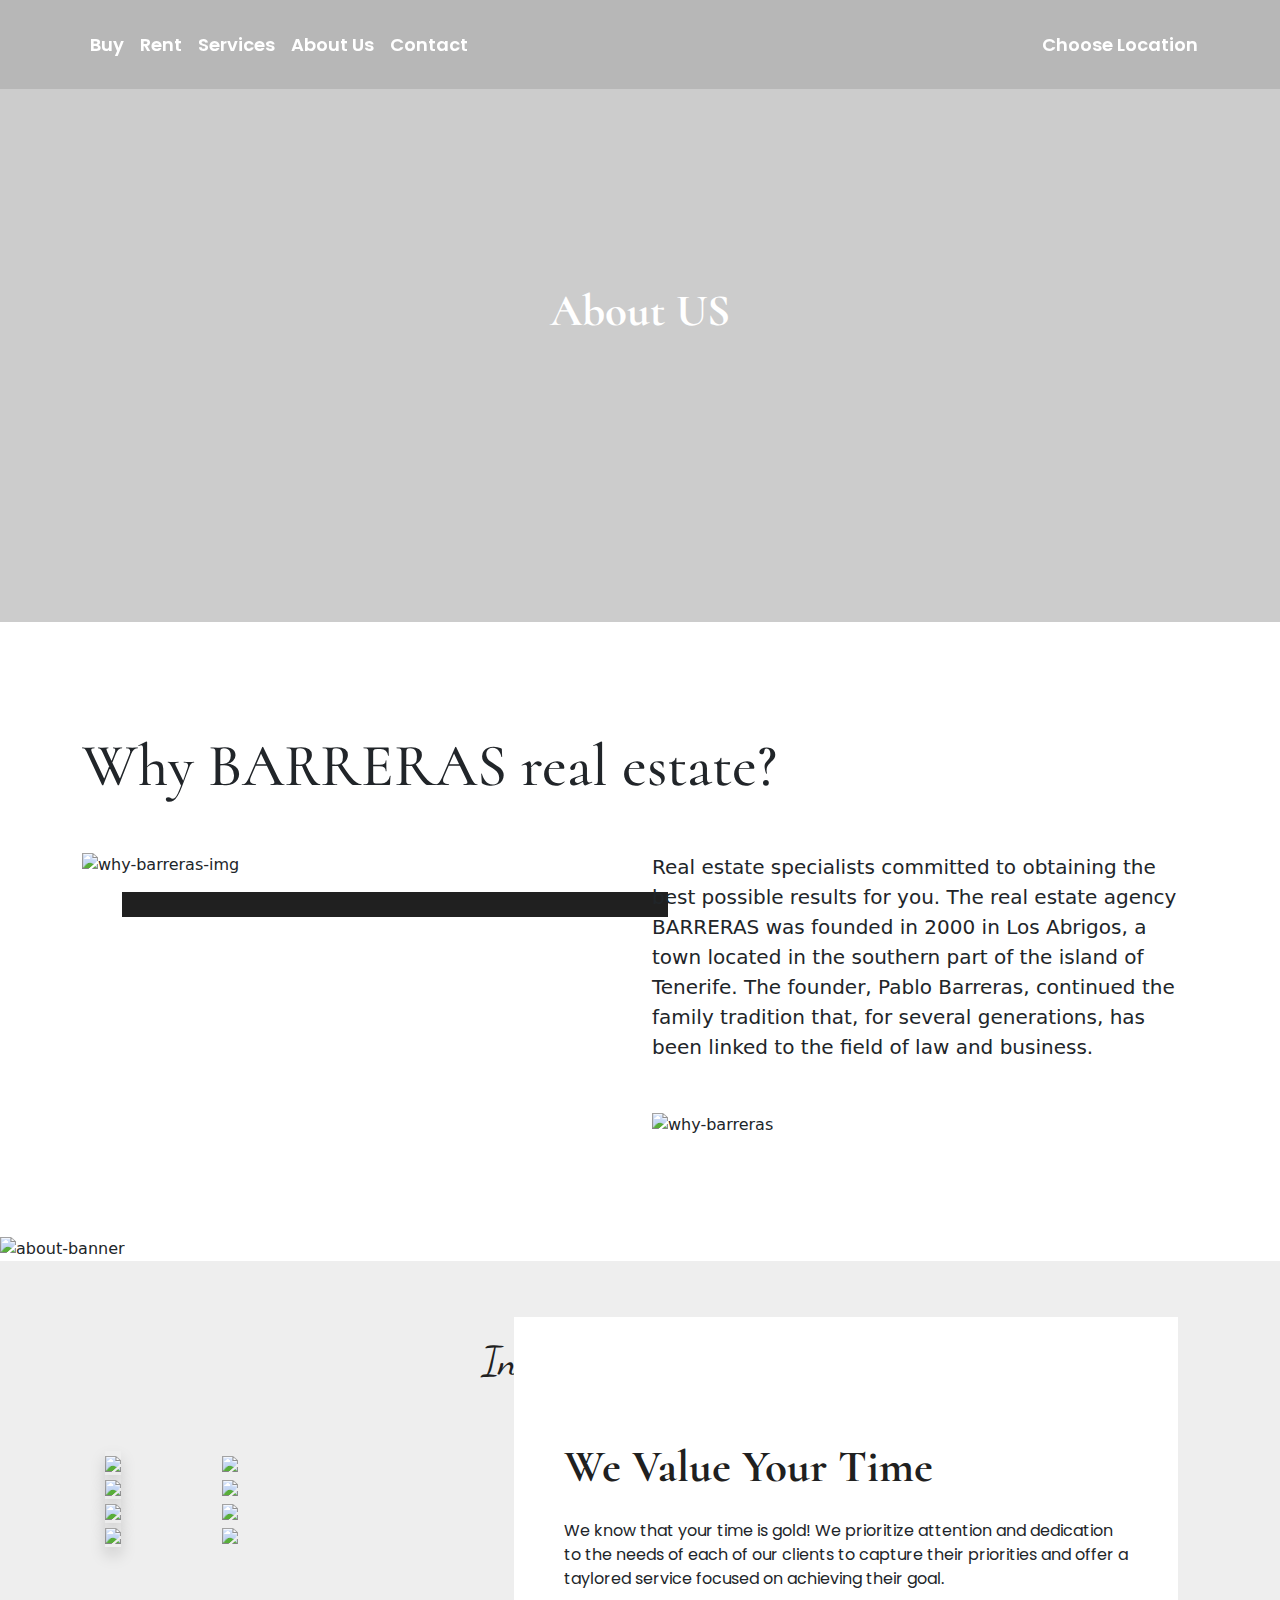
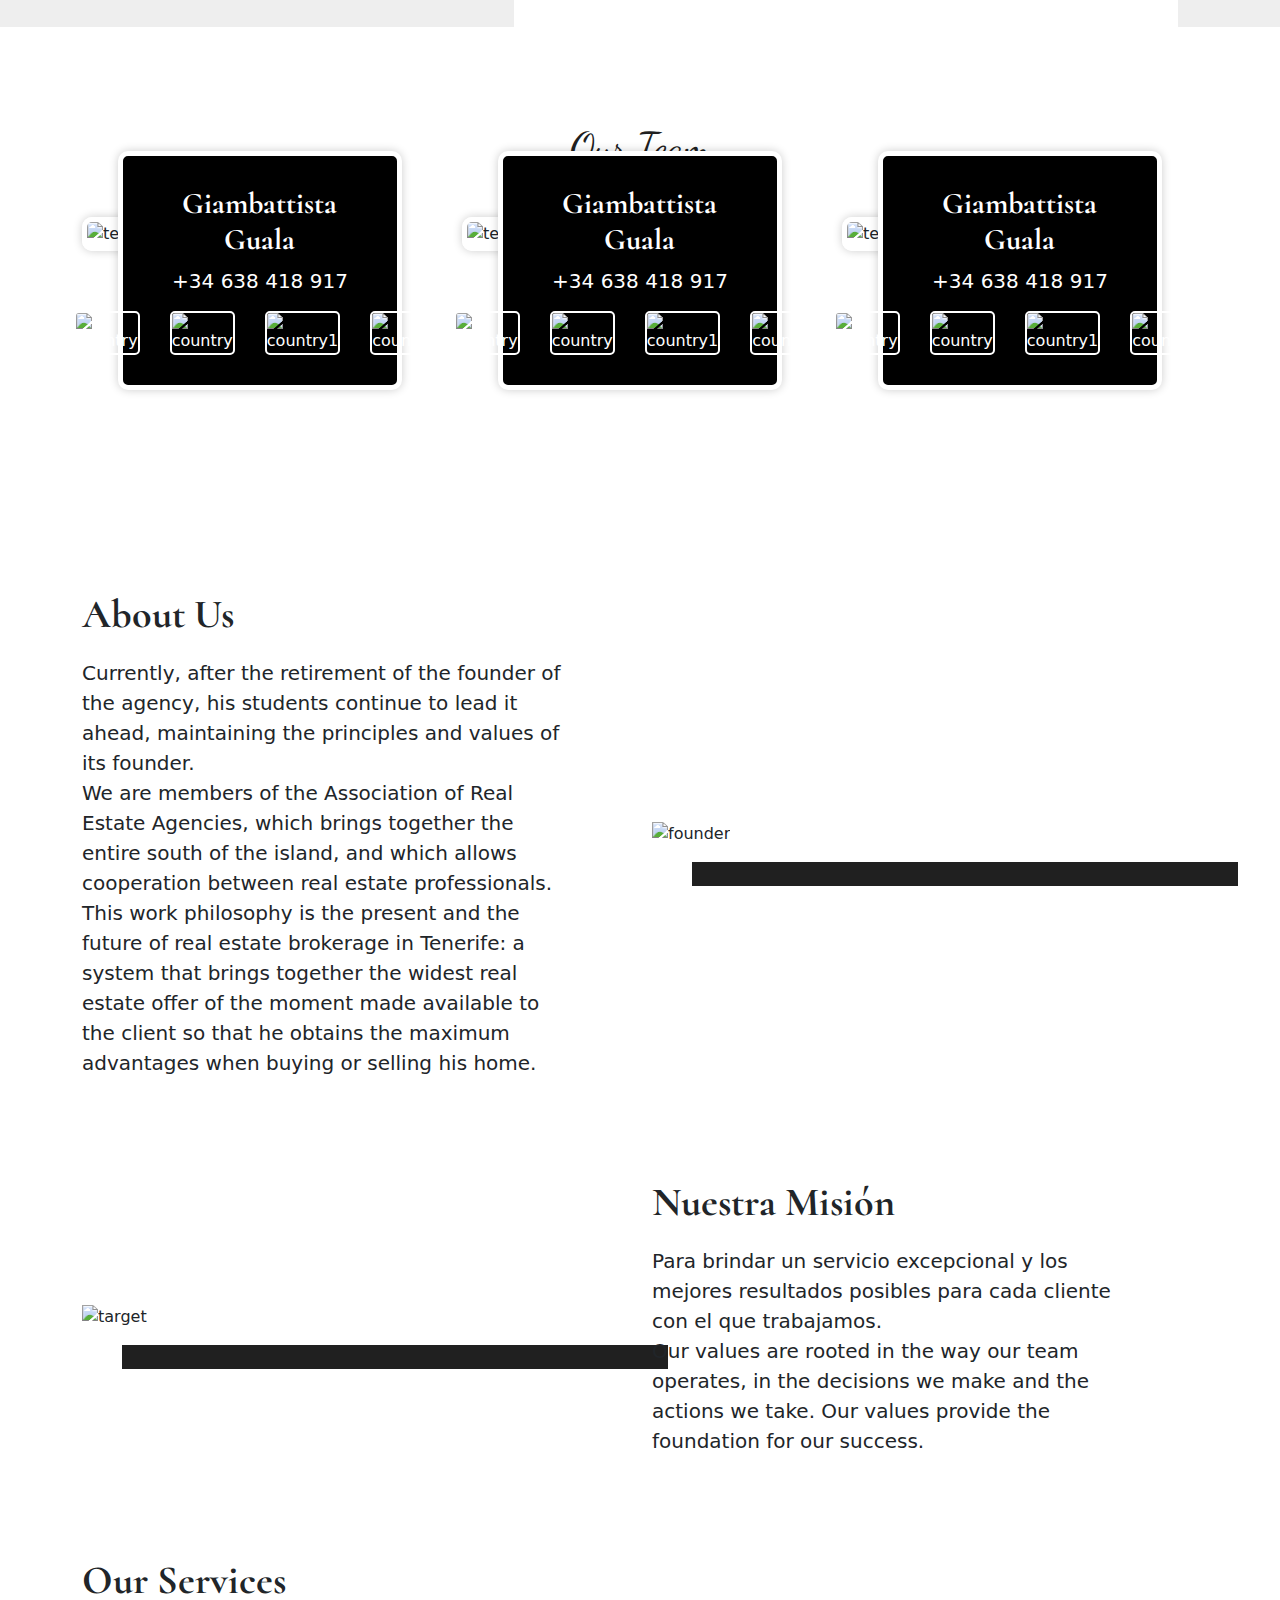
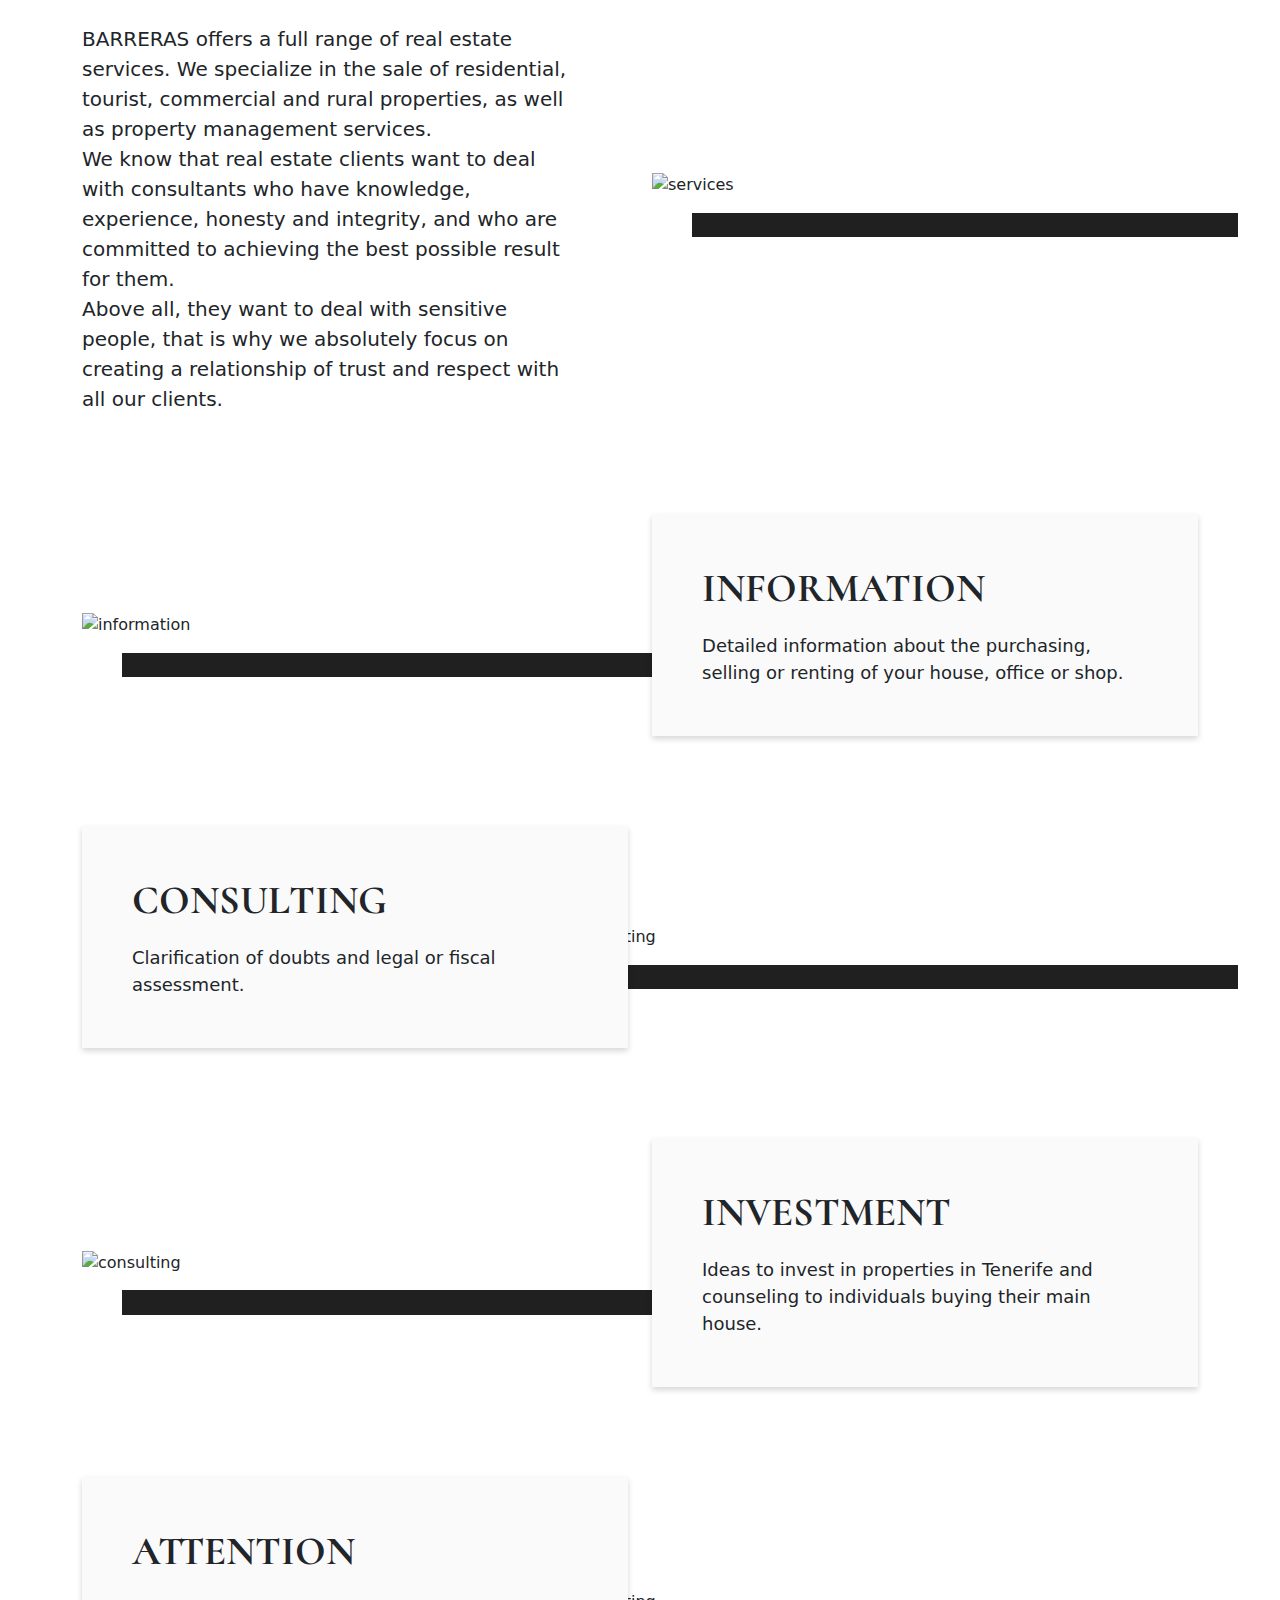
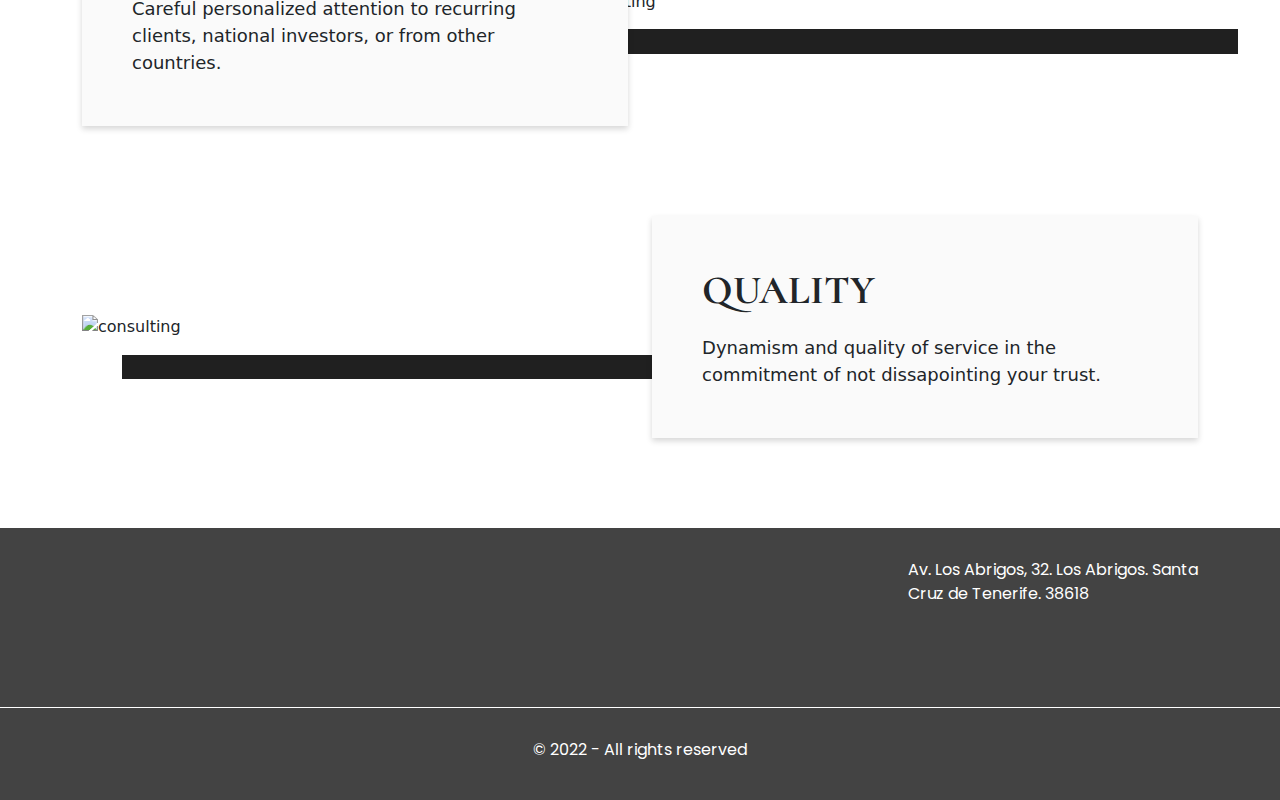
==== about.html @ dc0cb79a "update" ====
<!doctype html>
<html lang="en">

<head>
    <title>Title</title>
    <!-- Required meta tags -->
    <meta charset="utf-8">
    <meta name="viewport" content="width=device-width, initial-scale=1, shrink-to-fit=no">
    <!-- Css File Link -->
    <link rel="stylesheet" href="assets/css/bootstrap.min.css">
    <link rel="stylesheet" href="assets/css/slick.css">
    <link rel="stylesheet" href="assets/css/select2.min.css">
    <link rel="stylesheet" href="assets/css/style.css">
    <link rel="stylesheet" href="https://cdnjs.cloudflare.com/ajax/libs/font-awesome/6.1.1/css/all.min.css" integrity="sha512-KfkfwYDsLkIlwQp6LFnl8zNdLGxu9YAA1QvwINks4PhcElQSvqcyVLLD9aMhXd13uQjoXtEKNosOWaZqXgel0g==" crossorigin="anonymous" referrerpolicy="no-referrer">
    <link rel="stylesheet" href="https://cdn.jsdelivr.net/npm/bootstrap-icons@1.8.3/font/bootstrap-icons.css">
</head>

<body>

    <!-- Header Start -->
    <header class="header">
        <div class="container">
            <nav class="navbar navbar-expand-xl">
                <div class=" header-content">
                    <div class="collapse navbar-collapse" id="navbarNav">
                        <ul class="navbar-nav">
                            <li class="nav-item">
                                <a class="nav-link active" aria-current="page" href="#">Buy</a>
                            </li>
                            <li class="nav-item">
                                <a class="nav-link" href="#">Rent</a>
                            </li>
                            <li class="nav-item">
                                <a class="nav-link" href="#">Services</a>
                            </li>
                            <li class="nav-item">
                                <a class="nav-link" href="#">About Us</a>
                            </li>
                            <li class="nav-item">
                                <a class="nav-link" href="#">Contact</a>
                            </li>
                        </ul>
                    </div>
                    <a class="navbar-brand header-logo pt-0 pb-0" href="#">
                        <img src="assets/images/logo.png" alt="" class="img-fluid">
                    </a>
                    <button class="navbar-toggler" type="button" data-bs-toggle="collapse" data-bs-target="#navbarNav" aria-controls="navbarNav" aria-expanded="false" aria-label="Toggle navigation">
                        <span class="navbar-toggler-icons"></span>
                        <span class="navbar-toggler-icons"></span>
                        <span class="navbar-toggler-icons"></span>
                    </button>
                    <div class="choose-location-content ms-auto">
                        <a href="#" class="choose-location-link">
                            <span><i class="fa-solid fa-location-dot"></i></span>
                            <span>Choose Location</span>
                        </a>
                    </div>
                </div>
            </nav>
        </div>
    </header>
    <!-- Header End -->


    <!-- Florence Landing Section -->
    <section class="properties-section f-landing-section about-landing-section">
        <div class="container">
            <h1 class="properties-title section-title text-center text-white">About US</h1>
        </div>
    </section>
    <!-- Florence Landing End -->

    <!-- Why BARRERAS Start -->
    <section class="why-barreras-section">
        <div class="container">
            <h2 class="why-barreras-title">Why BARRERAS real estate?</h2>
            <div class="row">
                <div class="col col-12 col-md-12 col-lg-6">
                    <div class="why-barreras-img">
                        <img src="assets/images/why-barreras-img.png" alt="why-barreras-img" class="img-fluid">
                    </div>
                </div>
                <div class="col col-12 col-md-12 col-lg-6">
                    <div class="why-barreras-content">
                        <p class="why-barreras-content-discription">Real estate specialists committed to obtaining the best possible results for you. The real estate agency BARRERAS was founded in 2000 in Los Abrigos, a town located in the southern part of the island of Tenerife. The founder, Pablo
                            Barreras, continued the family tradition that, for several generations, has been linked to the field of law and business.</p>
                        <div class="">
                            <img src="assets/images/why-barreras.png" alt="why-barreras" class="img-fluid">
                        </div>
                    </div>
                </div>
            </div>
        </div>
    </section>
    <!-- Why BARRERAS End -->

    <!-- Rent Property Slider Start -->
    <section class="about-banner">
        <img src="assets/images/about-banner.png" alt="about-banner" class="img-fluid w-100">
    </section>
    <!-- Rent Property Slider End -->

    <!-- Rent Property Slider Start -->
    <section class=" rent-slider-section mt-0">
        <div class=" container ">
            <div class=" rent-slider-content ">
                <h2 class="rent-slider-title text-center section-main-title ">Inmobiliaria Barreras
                </h2>
                <div class="rent-slider-list">
                    <div class="rent-slider-item ">
                        <div class=" rent-slider-img ">
                            <img src="assets/images/value-time-2.png" alt=" ">
                            <div class="rent-slider-img-two shadow">
                                <img src="assets/images/value-time.png " alt=" ">
                            </div>
                            <div class="rent-slider-details bg-white ">
                                <h2 class="rent-slider-details-title section-title">We Value Your Time</h2>
                                <p class="rent-slider-details-discription section-discription">We know that your time is gold! We prioritize attention and dedication to the needs of each of our clients to capture their priorities and offer a taylored service focused on achieving their goal.</p>
                            </div>
                        </div>
                    </div>
                    <div class="rent-slider-item ">
                        <div class=" rent-slider-img ">
                            <img src="assets/images/value-time-2.png" alt=" ">
                            <div class="rent-slider-img-two shadow">
                                <img src="assets/images/value-time.png " alt=" ">
                            </div>
                            <div class="rent-slider-details bg-white ">
                                <h2 class="rent-slider-details-title section-title">We Value Your Time</h2>
                                <p class="rent-slider-details-discription section-discription">We know that your time is gold! We prioritize attention and dedication to the needs of each of our clients to capture their priorities and offer a taylored service focused on achieving their goal.</p>
                            </div>
                        </div>
                    </div>
                    <div class="rent-slider-item ">
                        <div class=" rent-slider-img ">
                            <img src="assets/images/value-time-2.png" alt=" ">
                            <div class="rent-slider-img-two shadow">
                                <img src="assets/images/value-time.png " alt=" ">
                            </div>
                            <div class="rent-slider-details bg-white ">
                                <h2 class="rent-slider-details-title section-title">We Value Your Time</h2>
                                <p class="rent-slider-details-discription section-discription">We know that your time is gold! We prioritize attention and dedication to the needs of each of our clients to capture their priorities and offer a taylored service focused on achieving their goal.</p>
                            </div>
                        </div>
                    </div>
                    <div class="rent-slider-item ">
                        <div class=" rent-slider-img ">
                            <img src="assets/images/value-time-2.png" alt=" ">
                            <div class="rent-slider-img-two shadow">
                                <img src="assets/images/value-time.png " alt=" ">
                            </div>
                            <div class="rent-slider-details bg-white ">
                                <h2 class="rent-slider-details-title section-title">We Value Your Time</h2>
                                <p class="rent-slider-details-discription section-discription">We know that your time is gold! We prioritize attention and dedication to the needs of each of our clients to capture their priorities and offer a taylored service focused on achieving their goal.</p>
                            </div>
                        </div>
                    </div>

                </div>
            </div>
        </div>
    </section>
    <!-- Rent Property Slider End -->

    <!-- Our Team Section Start -->
    <section class="our-team-section">
        <div class="container">
            <h2 class="section-main-title text-center">Our Team</h2>
            <div class="row">
                <div class="col col-12 col-md-4 col-lg-4">
                    <div class="our-team-card">
                        <div class="our-team-card-img">
                            <img src="assets/images/team1.png" alt="team1" class="img-fluid">
                        </div>
                        <div class="our-team-card-body">
                            <h3 class="our-team-member-name">Giambattista Guala</h3>
                            <a href="tel:+34638418917" class="our-team-member-number">+34 638 418 917</a>
                            <ul class="country-list">
                                <li class="country-item">
                                    <img src="assets/images/country1.png" alt="country" class="img-fluid">
                                </li>
                                <li class="country-item">
                                    <img src="assets/images/country2.png" alt="country" class="img-fluid">
                                </li>
                                <li class="country-item">
                                    <img src="assets/images/country3.png" alt="country1" class="img-fluid">
                                </li>
                                <li class="country-item">
                                    <img src="assets/images/country4.png" alt="country1" class="img-fluid">
                                </li>
                            </ul>
                        </div>
                    </div>
                </div>
                <div class="col col-12 col-md-4 col-lg-4">
                    <div class="our-team-card">
                        <div class="our-team-card-img">
                            <img src="assets/images/team2.png" alt="team2" class="img-fluid">
                        </div>
                        <div class="our-team-card-body">
                            <h3 class="our-team-member-name">Giambattista Guala</h3>
                            <a href="tel:+34638418917" class="our-team-member-number">+34 638 418 917</a>
                            <ul class="country-list">
                                <li class="country-item">
                                    <img src="assets/images/country1.png" alt="country" class="img-fluid">
                                </li>
                                <li class="country-item">
                                    <img src="assets/images/country2.png" alt="country" class="img-fluid">
                                </li>
                                <li class="country-item">
                                    <img src="assets/images/country3.png" alt="country1" class="img-fluid">
                                </li>
                                <li class="country-item">
                                    <img src="assets/images/country4.png" alt="country1" class="img-fluid">
                                </li>
                            </ul>
                        </div>
                    </div>
                </div>
                <div class="col col-12 col-md-4 col-lg-4">
                    <div class="our-team-card">
                        <div class="our-team-card-img">
                            <img src="assets/images/team3.png" alt="team3" class="img-fluid">
                        </div>
                        <div class="our-team-card-body">
                            <h3 class="our-team-member-name">Giambattista Guala</h3>
                            <a href="tel:+34638418917" class="our-team-member-number">+34 638 418 917</a>
                            <ul class="country-list">
                                <li class="country-item">
                                    <img src="assets/images/country1.png" alt="country" class="img-fluid">
                                </li>
                                <li class="country-item">
                                    <img src="assets/images/country2.png" alt="country" class="img-fluid">
                                </li>
                                <li class="country-item">
                                    <img src="assets/images/country3.png" alt="country1" class="img-fluid">
                                </li>
                                <li class="country-item">
                                    <img src="assets/images/country4.png" alt="country1" class="img-fluid">
                                </li>
                            </ul>
                        </div>
                    </div>
                </div>
            </div>
        </div>
    </section>
    <!-- Our Team Section End -->

    <!-- Our Team Section End -->
    <section class="why-barreras-section about-us-section">
        <div class="container">
            <div class="about-us-section-item">
                <div class="row">
                    <div class="col col-12 col-md-12 col-lg-6">
                        <div class="why-barreras-content">
                            <h3 class="why-barreras-about-us-title">About Us</h3>
                            <p class="why-barreras-content-discription">Currently, after the retirement of the founder of the agency, his students continue to lead it ahead, maintaining the principles and values ​​of its founder.<br/> We are members of the Association of Real Estate Agencies, which
                                brings together the entire south of the island, and which allows cooperation between real estate professionals. This work philosophy is the present and the future of real estate brokerage in Tenerife: a system that brings
                                together the widest real estate offer of the moment made available to the client so that he obtains the maximum advantages when buying or selling his home.</p>
                        </div>
                    </div>
                    <div class="col col-12 col-md-12 col-lg-6">
                        <div class="why-barreras-img">
                            <img src="assets/images/founder.png" alt="founder" class="img-fluid">
                        </div>
                    </div>
                </div>
            </div>
            <div class="about-us-section-item">
                <div class="row">
                    <div class="col col-12 col-md-12 col-lg-6">
                        <div class="why-barreras-img">
                            <img src="assets/images/target.png" alt="target" class="img-fluid">
                        </div>
                    </div>
                    <div class="col col-12 col-md-12 col-lg-6">
                        <div class="why-barreras-content">
                            <h3 class="why-barreras-about-us-title">Nuestra Misión</h3>
                            <p class="why-barreras-content-discription">Para brindar un servicio excepcional y los mejores resultados posibles para cada cliente con el que trabajamos.<br/> Our values ​​are rooted in the way our team operates, in the decisions we make and the actions we take. Our
                                values ​​provide the foundation for our success.</p>
                        </div>
                    </div>
                </div>
            </div>
            <div class="about-us-section-item">
                <div class="row">
                    <div class="col col-12 col-md-12 col-lg-6">
                        <div class="why-barreras-content">
                            <h3 class="why-barreras-about-us-title">Our Services</h3>
                            <p class="why-barreras-content-discription">BARRERAS offers a full range of real estate services. We specialize in the sale of residential, tourist, commercial and rural properties, as well as property management services.<br/> We know that real estate clients want to
                                deal with consultants who have knowledge, experience, honesty and integrity, and who are committed to achieving the best possible result for them.<br/> Above all, they want to deal with sensitive people, that is why we
                                absolutely focus on creating a relationship of trust and respect with all our clients.</p>
                        </div>
                    </div>
                    <div class="col col-12 col-md-12 col-lg-6">
                        <div class="why-barreras-img">
                            <img src="assets/images/services.png" alt="services" class="img-fluid">
                        </div>
                    </div>
                </div>
            </div>
        </div>
    </section>
    <!-- Our Team Section End -->

    <!-- Information Section Start -->
    <section class="information-section">
        <div class="container">
            <div class="information-item">
                <div class="row">
                    <div class="col col-12 col-md-7 col-lg-7 information-img-col">
                        <div class="information-img">
                            <div class="why-barreras-img">
                                <img src="assets/images/information.png" alt="information" class="img-fluid">
                            </div>
                        </div>
                    </div>
                    <div class="col col-12 col-md-6 col-lg-6 information-content-col">
                        <div class="information-content">
                            <h3 class="information-content-title">INFORMATION</h3>
                            <p class="information-content-description">Detailed information about the purchasing, selling or renting of your house, office or shop.</p>
                        </div>
                    </div>
                </div>
            </div>
            <div class="information-item">
                <div class="row">
                    <div class="col col-12 col-md-6 col-lg-6 information-content-col">
                        <div class="information-content">
                            <h3 class="information-content-title">CONSULTING</h3>
                            <p class="information-content-description">Clarification of doubts and legal or fiscal assessment.</p>
                        </div>
                    </div>
                    <div class="col col-12 col-md-7 col-lg-7 information-img-col">
                        <div class="information-img">
                            <div class="why-barreras-img">
                                <img src="assets/images/consulting.png" alt="consulting" class="img-fluid">
                            </div>
                        </div>
                    </div>
                </div>
            </div>
            <div class="information-item">
                <div class="row">
                    <div class="col col-12 col-md-7 col-lg-7 information-img-col">
                        <div class="information-img">
                            <div class="why-barreras-img">
                                <img src="assets/images/consulting.png" alt="consulting" class="img-fluid">
                            </div>
                        </div>
                    </div>
                    <div class="col col-12 col-md-6 col-lg-6 information-content-col">
                        <div class="information-content">
                            <h3 class="information-content-title">INVESTMENT</h3>
                            <p class="information-content-description">Ideas to invest in properties in Tenerife and counseling to individuals buying their main house.</p>
                        </div>
                    </div>
                </div>
            </div>
            <div class="information-item">
                <div class="row">
                    <div class="col col-12 col-md-6 col-lg-6 information-content-col">
                        <div class="information-content">
                            <h3 class="information-content-title">ATTENTION</h3>
                            <p class="information-content-description">Careful personalized attention to recurring clients, national investors, or from other countries.</p>
                        </div>
                    </div>
                    <div class="col col-12 col-md-7 col-lg-7 information-img-col">
                        <div class="information-img">
                            <div class="why-barreras-img">
                                <img src="assets/images/consulting.png" alt="consulting" class="img-fluid">
                            </div>
                        </div>
                    </div>
                </div>
            </div>
            <div class="information-item">
                <div class="row">
                    <div class="col col-12 col-md-7 col-lg-7 information-img-col">
                        <div class="information-img">
                            <div class="why-barreras-img">
                                <img src="assets/images/consulting.png" alt="consulting" class="img-fluid">
                            </div>
                        </div>
                    </div>
                    <div class="col col-12 col-md-6 col-lg-6 information-content-col">
                        <div class="information-content">
                            <h3 class="information-content-title">QUALITY</h3>
                            <p class="information-content-description">Dynamism and quality of service in the commitment of not dissapointing your trust.</p>
                        </div>
                    </div>
                </div>
            </div>
        </div>
    </section>
    <!-- Information Section End -->

    <!-- Footer Start -->
    <footer class="footer">
        <div class="container">
            <div class="footer-content">
                <div class="footer-logo">
                    <a href="#"> <img src="assets/images/logo.png" alt="" class="img-fluid"></a>
                </div>
                <div class="footer-contact">
                    <a href="#" class="text-decoration-none">
                        <h4 class="footer-location section-discription text-white">
                            <img src="assets/images/location.png" alt="" class="img-fluid"> Av. Los Abrigos, 32. Los Abrigos. Santa <br> Cruz de Tenerife. 38618</h4>
                    </a>
                    <div class="footer-social">
                        <a href="#" class="footer-social-insta text-decoration-none">
                            <i class="fa-brands fa-instagram"></i>
                        </a>
                        <a href="#" class="footer-social-facebook text-decoration-none">
                            <i class="fa-brands fa-facebook-square"></i>
                        </a>
                    </div>
                </div>
            </div>
        </div>
        <div class="footer-copyright">
            <h5 class="section-discription text-center text-white">© 2022 - All rights reserved</h5>
        </div>
    </footer>
    <!-- Footer end -->

    <!-- Js File Link -->
    <script src=" assets/js/jquery-3.6.0.min.js "></script>
    <script src=" assets/js/bootstrap.bundle.min.js "></script>
    <script src=" assets/js/slick.min.js "></script>
    <script src="assets/js/select2.min.js"></script>
    <script src=" assets/js/custom.js "></script>
</body>

</html>
---- assets/css/style.css ----
@import url('https://fonts.googleapis.com/css2?family=Cormorant:ital,wght@0,300;0,400;0,500;0,600;0,700;1,300;1,400;1,500;1,600;1,700&family=Dancing+Script:wght@400;500;600;700&family=Poppins:ital,wght@0,100;0,200;0,300;0,400;0,500;0,600;0,700;0,800;0,900;1,100;1,200;1,300;1,400;1,500;1,600;1,700;1,800;1,900&display=swap');
@font-face {
    font-family: 'Segoe UI';
    src: url('../webfonts/SegoeUI-Bold.woff2') format('woff2'), url('../webfonts/SegoeUI-Bold.woff') format('woff'), url('../webfonts/SegoeUI-Bold.ttf') format('truetype');
    font-weight: bold;
    font-style: normal;
    font-display: swap;
}

@font-face {
    font-family: 'Segoe UI';
    src: url('../webfonts/SegoeUI-BoldItalic.woff2') format('woff2'), url('../webfonts/SegoeUI-BoldItalic.woff') format('woff'), url('../webfonts/SegoeUI-BoldItalic.ttf') format('truetype');
    font-weight: bold;
    font-style: italic;
    font-display: swap;
}

@font-face {
    font-family: 'Segoe UI';
    src: url('../webfonts/SegoeUI-Italic.woff2') format('woff2'), url('../webfonts/SegoeUI-Italic.woff') format('woff'), url('../webfonts/SegoeUI-Italic.ttf') format('truetype');
    font-weight: normal;
    font-style: italic;
    font-display: swap;
}

@font-face {
    font-family: 'Segoe UI';
    src: url('../webfonts/SegoeUI.woff2') format('woff2'), url('../webfonts/SegoeUI.woff') format('woff'), url('../webfonts/SegoeUI.ttf') format('truetype');
    font-weight: normal;
    font-style: normal;
    font-display: swap;
}


/************ Common Class Start ******************/

.section-main-title {
    font-size: 40px;
    line-height: 40px;
    font-weight: 400;
    color: #202020;
    font-family: 'Dancing Script', cursive;
    margin-bottom: 40px;
}

.section-title {
    font-size: 40px;
    line-height: 40px;
    font-weight: bold;
    color: #202020;
    font-family: 'Cormorant', serif;
}

.section-discription {
    font-size: 18px;
    font-weight: 400;
    line-height: 30px;
    font-family: 'Poppins', sans-serif;
}

.btn {
    transition: 0.5s;
}

.btn:focus {
    box-shadow: none;
}

.btn:hover {
    opacity: 0.9;
    transition: 0.5s;
}

.menu-open {
    overflow: hidden;
}

.br-loader {
    position: fixed;
    top: 0;
    left: 0;
    width: 100%;
    height: 100vh;
    display: flex;
    align-items: center;
    justify-content: center;
    background-color: #000;
    z-index: 200;
}

.site-loaded .br-loader {
    display: none;
}


/************ Common Class End ******************/


/************** Header Start **************/

.header {
    background-color: rgba(0, 0, 0, 0.1);
    position: sticky;
    z-index: 100;
    backdrop-filter: blur(10px);
    top: 0;
    left: 0;
}

.nav-link {
    font-size: 18px;
    font-weight: 600;
    line-height: 33px;
    color: #ffffff;
    font-family: 'Poppins', sans-serif;
}

.nav-link:hover {
    color: #ffffff;
    opacity: 0.8;
}

.navbar-expand-lg .navbar-nav .nav-link {
    padding-right: 15px;
    padding-left: 15px;
}

.navbar {
    padding-top: 20px;
    padding-bottom: 20px;
    z-index: 2;
}

.header-content {
    display: flex;
    align-items: center;
    width: 100%;
}

.header-logo {
    margin-left: 220px;
}

.navbar-collapse {
    flex-grow: unset;
}

.choose-location-link {
    text-decoration: none;
    font-size: 18px;
    font-weight: 600;
    line-height: 33px;
    color: #ffffff;
    font-family: 'Poppins', sans-serif;
}

.choose-location-link span:first-child {
    margin-right: 10px;
}

.navbar-toggler-icons {
    width: 35px;
    height: 3px;
    display: block;
    background-color: #fff;
    margin-bottom: 5px;
}

.navbar-toggler {
    order: 4;
    position: relative;
    z-index: 100;
}

.navbar-toggler-icons:last-child {
    margin-bottom: 0;
}


/************** Header End **************/


/***************** Landing Section Start ***************/

.landing-section {
    margin-top: -100px;
    position: relative;
    z-index: 1;
}

.landing-video-content {
    position: relative;
}

.landing-video-content img {
    width: 100px;
    position: absolute;
    top: 50%;
    left: 50%;
    transform: translate(-50%, -50%);
    border-radius: 50%;
}

.landing-video-content::before {
    content: "";
    position: absolute;
    left: 0;
    top: 0;
    background-color: rgba(0, 0, 0, 0.2);
    width: 100%;
    height: 100%;
}


/* Landing Tab Start */

.landing-tbas-content {
    position: absolute;
    top: 50%;
    left: 50%;
    transform: translate(-50%, -50%);
}

.landing-serach {
    width: 742px;
    max-width: 100%;
    padding: 30px;
    background-color: rgba(255, 255, 255, 0.3);
    border-radius: 10px;
    backdrop-filter: blur(10px);
}

.nav-tabs .nav-item.show .nav-link,
.nav-tabs .nav-link.active {
    color: #202020;
    background-color: transparent;
    border-color: transparent;
}

.nav-tabs .nav-link {
    padding: 0 20px 17px;
    font-size: 40px;
    font-weight: bold;
    line-height: 53px;
    font-family: 'Cormorant', serif;
}

.nav-tabs .nav-link:focus,
.nav-tabs .nav-link:hover {
    border-color: transparent;
}

.nav-tabs {
    border-bottom: 1px solid #ffffff;
    margin-bottom: 20px;
}

.form-control::placeholder {
    font-size: 16px;
    font-weight: 400;
    line-height: 25px;
    color: #ffffff;
    font-family: 'Poppins', sans-serif;
}

.form-control {
    padding: 16px 20px;
    background-color: rgba(101, 109, 109, 0.5);
    border: 2px solid #ffffff;
    border-radius: 10px;
}

.form-control:focus {
    box-shadow: none;
    background-color: rgba(101, 109, 109, 0.5);
    border-color: #ffffff;
    color: #ffffff;
}

.landing-serach-img {
    position: absolute;
    right: 25px;
    top: 15px;
    z-index: 1;
}

.landing-serach-btn {
    border: none;
    font-size: 0;
    padding: 0;
}


/* Landing Tab End */


/***************** Landing Section End ***************/


/********** Propertices Section Start ***************/

.property-detail-slider-section {
    margin-top: 0;
}

.properties-section {
    background-image: url('../images/lake.png');
    background-repeat: no-repeat;
    background-size: cover;
    margin-top: -90px;
    position: relative;
    background-position: center;
}

.properties-title {
    padding: 284px 0;
    position: relative;
    z-index: 2;
}

.properties-section::before {
    content: "";
    position: absolute;
    left: 0;
    top: 0;
    background-color: rgba(0, 0, 0, 0.2);
    width: 100%;
    height: 100%;
}


/********** Propertices Section End ***************/


/*********** Home Structure Section Start *********/

.home-structure-section {
    padding-top: 100px;
    padding-bottom: 60px;
}

.home-structure-content {
    border: 1px solid #202020;
    padding: 30px 25px;
    border-radius: 15px;
}

.form-label {
    font-weight: bold;
    line-height: 24px;
    font-family: 'Cormorant', serif;
    margin-bottom: 10px;
}

.form-select {
    padding: 9px 25px;
    background-color: #ffffff;
    border: 1px solid #707070;
    border-radius: 5px;
    font-weight: 400;
    line-height: 24px;
    background-image: url('../images/select-arrow.png');
    background-size: 30px;
    background-position: right 22px center;
    font-family: 'Poppins', sans-serif;
}

.home-structure-select .form-label {
    width: 100%;
}

.home-structure-select .form-control {
    padding: 9px 25px;
    border: 1px solid #707070;
    font-weight: 400;
    line-height: 24px;
    border-radius: 5px;
    font-family: 'Poppins', sans-serif;
    background-color: #ffffff;
}

.home-structure-select .form-control:focus {
    color: #202020;
}

.form-select:focus {
    background-color: #ffffff;
    color: #202020;
    border-color: #707070;
}

.form-select option:hover {
    background-color: rgba(0, 0, 0, 0.04);
}

.select2-container--default .select2-selection--single {
    border-radius: 5px;
    height: 44px;
    border: 1px solid #707070;
}

.select2-container .select2-selection--single .select2-selection__rendered {
    padding: 10px 25px;
    color: #202020;
    line-height: 24px;
    font-weight: 400;
    font-family: 'Poppins', sans-serif;
}

.select2-container--default .select2-results__option--highlighted.select2-results__option--selectable {
    background-color: rgba(0, 0, 0, 0.04);
    color: #212529;
}

.select2-container--default .select2-selection--single .select2-selection__arrow {
    top: 10px;
    right: 22px;
    background-image: url('../images/select-arrow.png');
    background-repeat: no-repeat;
    width: 30px;
}

.select2-container--default .select2-selection--single .select2-selection__arrow b {
    border-style: inherit;
}

.home-structure-select {
    margin-bottom: 20px;
}

.home-structure-select .home-structure-serach-btn {
    padding: 17px 70px;
    border-radius: 15px;
}


/* reference: https://css-tricks.com/styling-cross-browser-compatible-range-inputs-css/ */

.range-slider-container {
    max-width: 300px;
}


/*********** Home Structure Section End *********/


/********* Florence Section Start *************/

.florence-section {
    padding-bottom: 100px;
}

.florence-title {
    font-size: 28px;
    font-weight: bold;
    line-height: 41px;
    margin-bottom: 15px;
    font-family: 'Cormorant', serif;
}

.florence-location {
    margin-bottom: 15px;
}

.florence-location i {
    margin-right: 15px;
}

.florence-home-item {
    font-size: 18px;
    font-weight: 400;
    line-height: 27px;
    margin-right: 15px;
    font-family: 'Poppins', sans-serif;
    display: inline-flex;
    align-items: center;
}

.florence-home-item img {
    margin-right: 11px;
}

.florence-img {
    position: relative;
}

.florence-details {
    background-color: #ffffff;
    padding: 30px 30px;
    border: 1px solid #202020;
    width: 80%;
    margin: -50px auto 0;
    position: relative;
}

.florence-item {
    margin-bottom: 50px;
}

.florence-bedroom {
    margin-bottom: 20px;
}

.florence-btn {
    padding: 9px 44px;
}

.florence-img-two img {
    margin-left: auto;
    display: inherit;
}

.florence-details-two {
    right: unset;
    left: 0;
}


/********* Florence Section End *************/


/************* Buy Property Section Start *************/

.p-buy-section {
    padding: 90px 0 100px;
}

.p-buy-details {
    background-color: #FAFAFA;
    padding: 135px 50px 145px 25px;
}

.p-buy-details-title {
    margin-bottom: 32px;
    padding-left: 60px;
}

.p-buy-details-discription {
    padding-left: 60px;
    margin-bottom: 26px;
}

.p-buy-btn {
    margin-left: 60px;
}

.btn-dark {
    color: #fff;
    background-color: #202020;
    border-color: transparent;
    font-size: 18px;
    font-weight: bold;
    line-height: 24px;
    border-radius: 10px;
    padding: 13px 50px;
    font-family: 'Segoe UI';
}

.p-buy-content {
    position: relative;
    display: flex;
    align-items: center;
}

.p-buy-details {
    width: 896px;
    max-width: 100%;
    margin-top: 110px;
    position: relative;
    z-index: 2;
}

.p-buy-video-content {
    position: absolute;
    top: 0px;
    right: 20px;
    z-index: 1;
}

.p-buy-video-content::before {
    content: "";
    position: absolute;
    width: 100%;
    height: 100%;
    background-color: #202020;
    top: 40px;
    z-index: -1;
    right: -40px;
}


/************* Buy Property Section End *************/


/************ Sell Property Section Start ***********/

.p-sell-section {
    padding: 200px 0 50px;
}

.p-sell-content {
    flex-direction: row-reverse;
}

.p-sell-video-content {
    left: 20px;
    right: unset;
}

.p-sell-details {
    background-color: #FAFAFA;
    padding: 135px 50px 145px 50px;
}


/********** Sell Property Section End *************/


/*********** Rent Property Slider Start **********/

.rent-slider-section {
    background-color: #EEEEEE;
    padding: 80px 0;
    margin-top: 100px;
}

.rent-slider-title {
    margin-bottom: 70px;
}

.rent-slider-img {
    position: relative;
}

.rent-slider-img-two {
    position: absolute;
    top: 48px;
    left: -165px;
}

.rent-slider-img-two {
    position: absolute;
    top: 50%;
    left: -117px;
    transform: translateY(-50%);
}

.rent-slider-item {
    position: relative;
    padding: 0 120px;
    margin: 0 20px;
}

.rent-slider-details {
    padding: 50px;
    position: absolute;
    right: -120px;
    top: 50%;
    width: 664px;
    max-width: 100%;
    transform: translateY(-50%);
}

.rent-slider-details-title {
    margin-bottom: 25px;
}

.rent-slider-details-discription {
    margin-bottom: 40px;
}

.slick-arrow {
    font-size: 0;
    border: none;
    background: none;
    position: absolute;
    z-index: 1;
    top: -130px;
    right: 0;
}

.slick-next::after {
    content: url('../images/right.png');
    background-repeat: no-repeat;
    position: absolute;
}

.slick-prev::after {
    content: url('../images/left.png');
    background-repeat: no-repeat;
    position: absolute;
    right: 20px;
}

.slick-dots {
    list-style: none;
    padding-left: 0;
    display: flex;
    align-items: center;
    position: absolute;
    z-index: 1;
    top: -130px;
}

.slick-dots button {
    font-size: 0;
    border-radius: 50%;
    border: 1px solid #202020;
    width: 15px;
    height: 15px;
    background: none;
    margin: 5px;
    transition: 1s;
}

.slick-active button {
    width: 30px;
    border-radius: 10px;
    transition: 1s;
}

.p-rent-btn {
    padding: 17px 35px;
}


/*********** Rent Property Slider Start **********/


/************ Partnership Section Start *********/

.partnership-section {
    padding: 80px 0;
}

.partnership-title {
    margin-bottom: 50px;
}

.partnership-item {
    background-color: #EEEEEE;
    padding: 86px 110px;
    border-radius: 15px;
    display: flex;
    align-items: center;
    justify-content: center;
    height: 100%;
}


/************ Partnership Section End ***********/


/*********** Lorenzo Section Start **************/

.lorenzo-section {
    padding: 80px 0;
}

.lorenzo-img img {
    border: 1px solid #202020;
    max-height: 650px;
    width: 100%;
    object-fit: cover;
}

.lorenzo-title {
    margin-bottom: 10px;
}

.lorenzo-subtitle {
    margin-bottom: 50px;
}

.lorenzo-details-title {
    margin-bottom: 20px;
    line-height: 72px;
}

.lorenzo-details {
    width: 696px;
}

.lorenzo-section {
    background-image: url('../images/gara-bg.png');
    background-repeat: no-repeat;
    background-size: cover;
}


/*********** Lorenzo Section End **************/


/*********** Property Detail Page Start **************/

.property-detail-slider-section {
    margin-top: 0;
}

.property-detail-slider-list .slick-dots {
    position: static;
    justify-content: center;
    margin-top: 40px;
}

.property-detail-section {
    padding: 50px 0 25px;
}

.property-tags-title {
    font-family: 'Cormorant', serif;
    font-size: 22px;
    font-weight: 700;
    margin-bottom: 25px;
}

.property-tags-list {
    padding: 0;
    margin: 0;
    list-style: none;
    display: flex;
    align-items: center;
    flex-wrap: wrap;
    margin-bottom: 50px;
}

.property-tags-link {
    display: block;
    font-size: 16px;
    text-decoration: none;
    color: #fff;
    padding: 5px 20px;
    background-color: #000000;
    border-radius: 20px;
    transition: all ease-in-out 0.3s;
}

.property-tags-link:hover {
    color: #fff;
    opacity: 0.7;
}

.property-tags-item {
    margin-right: 15px;
    margin-bottom: 5px;
}

.property-description-title {
    font-family: 'Cormorant', serif;
    font-size: 40px;
    margin-bottom: 15px;
}

.property-description-content {
    font-size: 20px;
    margin-bottom: 40px;
}

.property-details-form {
    margin-bottom: 50px;
}

.property-details-form .form-control {
    background-color: #fff;
    border: 1px solid rgba(112, 112, 112, 0.5);
    color: #000;
}

.property-details-form .form-control::placeholder {
    color: #000;
}

.property-map iframe {
    width: 100%;
    height: 600px;
}

.related-properties-img img {
    width: 100%;
    height: 325px;
    object-fit: cover;
    border-radius: 15px 15px 0 0;
}

.related-properties-card {
    border: 1px solid #202020;
    border-radius: 15px;
}

.related-properties-body {
    padding: 20px;
}

.related-properties-content {
    padding: 100px 0;
}

.related-properties-title {
    font-size: 22px;
    font-family: 'Cormorant', serif;
    margin-bottom: 15px;
}

.related-properties-body .florence-location {
    margin-bottom: 15px;
    font-size: 18px;
}

.related-properties-body .florence-bedroom {
    margin-bottom: 0;
}

.related-properties-body .florence-home-item {
    font-size: 16px;
}


/*********** Property Detail Page End **************/


/*********** About Page Start **************/

.about-landing-section {
    background-image: url(../images/about-landing-back.png);
}

.why-barreras-section {
    padding: 100px 0;
}

.why-barreras-img {
    position: relative;
    width: 635px;
    max-width: 100%;
}

.why-barreras-img::before {
    content: "";
    position: absolute;
    width: 100%;
    height: 100%;
    background-color: #202020;
    top: 40px;
    z-index: -1;
    right: -40px;
}

.why-barreras-title {
    font-size: 60px;
    font-family: 'Cormorant', serif;
    margin-bottom: 50px;
}

.why-barreras-content-discription {
    font-size: 20px;
    margin-bottom: 50px;
}

.our-team-section {
    padding: 100px 0;
}

.our-team-section .section-main-title {
    margin-bottom: 50px;
}

.our-team-card-img img {
    border-radius: 10px;
    border: 5px solid #fff;
    box-shadow: 0 0 10px rgba(0, 0, 0, 0.2);
}

.our-team-card-body {
    color: #fff;
    background-color: #000;
    border: 5px solid #fff;
    border-radius: 10px;
    box-shadow: 0 0 10px rgba(0, 0, 0, 0.2);
    width: 80%;
    margin: -100px auto 0;
    text-align: center;
    padding: 30px;
    position: relative;
    z-index: 10;
}

.country-list {
    list-style: none;
    padding: 0;
    margin: 0;
    display: flex;
    align-items: center;
    justify-content: center;
}

.country-item {
    margin: 0 15px;
}

.country-item img {
    width: 30px;
    height: 20px;
    object-fit: cover;
    border-radius: 5px;
    border: 2px solid #fff;
}

.our-team-member-name {
    font-size: 30px;
    font-weight: bold;
    font-family: 'Cormorant', serif;
}

.our-team-member-number {
    color: #fff;
    font-size: 20px;
    text-decoration: none;
    margin-bottom: 15px;
    display: inline-block;
}

.our-team-member-number:hover {
    color: #fff;
    opacity: 0.8;
}

.why-barreras-about-us-title {
    font-size: 40px;
    font-family: 'Cormorant', serif;
    margin-bottom: 20px;
    font-weight: bold;
}

.about-us-section .row {
    align-items: center;
}

.about-us-section .why-barreras-content {
    width: calc(100% - 50px);
}

.about-us-section .why-barreras-content .why-barreras-content-discription {
    margin-bottom: 0;
}

.about-us-section-item:not(:last-child) {
    margin-bottom: 100px;
}

.information-img .why-barreras-img {
    width: 100%;
}

.information-content-title {
    font-size: 40px;
    font-family: 'Cormorant', serif;
    margin-bottom: 20px;
    font-weight: bold;
}

.information-content-description {
    font-size: 18px;
    margin-bottom: 0;
}

.information-item {
    margin-bottom: 90px;
}

.information-content {
    padding: 50px;
    background-color: #FAFAFA;
    box-shadow: 0 3px 6px rgb(0 0 0 / 16%);
}

.information-item .row {
    align-items: center;
    flex-wrap: nowrap;
}

.information-content-col {
    margin-left: -8.33%;
    position: relative;
    z-index: 10;
}

.information-item:nth-child(even) .information-content-col {
    margin-left: 0;
}

.information-item:nth-child(even) .information-img-col {
    margin-left: -8.33%;
}


/*********** About Page End **************/


/*************** Footer Start ****************/

.footer {
    background-color: #434343;
    padding: 40px 0;
}

.footer-content {
    display: flex;
    align-items: center;
    justify-content: space-between;
    padding-bottom: 40px;
}

.footer-location {
    display: flex;
    align-items: center;
    margin-bottom: 27px;
}

.footer-location img {
    margin-right: 15px;
}

.footer-social {
    margin-left: 15px;
}

.footer-social-insta {
    margin-right: 20px;
}

.footer-social i {
    font-size: 29px;
    color: #ffffff;
}

.footer-social-insta {
    margin-right: 20px;
}

.footer-social i:hover {
    color: rgb(214, 170, 170);
}

.footer-copyright {
    border-top: 1px solid #ffffff;
    padding-top: 40px;
}


/*************** Footer Start ****************/


/*************** Responsive Start *****************/

@media (min-width: 1700px) {
    .container {
        max-width: 1600px;
    }
}

@media (max-width: 1600px) {
    .btn-dark {
        padding: 10px 35px;
    }
    .p-buy-details {
        padding: 40px 20px;
        position: absolute;
        top: 50%;
        transform: translateY(-50%);
        margin: 0;
        width: 50%;
    }
    .p-buy-video-content {
        position: relative;
        margin-left: auto;
        width: 70%;
    }
    .p-sell-video-content {
        margin-left: 0;
        margin-right: auto;
    }
    .section-title {
        font-size: 45px;
        line-height: 55px;
    }
    .section-discription {
        font-size: 16px;
        line-height: 24px;
    }
    .p-buy-details-title {
        margin-bottom: 15px;
        padding-left: 30px;
    }
    .p-buy-details-discription {
        padding-left: 30px;
        margin-bottom: 20px;
    }
    .p-buy-btn {
        margin-left: 30px;
    }
    .p-buy-video-content>img {
        width: 100%;
        height: 400px;
        object-fit: cover;
        object-position: center;
    }
    .p-buy-section {
        padding: 60px 0;
    }
    .p-sell-section {
        padding: 60px 0;
    }
    .rent-slider-img>img {
        /* width: 80%; */
        margin: auto;
        height: 730px;
        object-fit: cover;
    }
    .partnership-item {
        padding: 35px 60px;
    }
    .lorenzo-section .rent-slider-img>img {
        height: auto;
        width: 80%;
        margin-left: 0;
    }
    .footer {
        padding: 30px 0;
    }
    .footer-content {
        padding-bottom: 30px;
    }
    .footer-copyright {
        padding-top: 30px;
    }
    .footer-copyright p {
        margin-bottom: 0;
    }
    .header-logo {
        margin-left: 130px;
    }
    .header-logo img {
        width: 170px;
    }
}

@media (max-width: 1199px) {
    .header-logo {
        margin-left: 0;
    }
    .navbar-toggler:focus {
        box-shadow: none;
    }
    .navbar-collapse {
        position: fixed;
        top: 0;
        left: 0;
        width: 100%;
    }
    .navbar-nav {
        height: 100vh;
        align-items: center;
        justify-content: center;
        background-color: rgba(0, 0, 0, 1);
        backdrop-filter: blur(20px);
    }
    .navbar-toggler-icons {
        transition: all ease-in-out 03.s;
    }
    .navbar-toggler[aria-expanded="true"] .navbar-toggler-icons {
        position: relative;
        margin-bottom: 0;
    }
    .navbar-toggler[aria-expanded="true"] .navbar-toggler-icons:nth-child(1) {
        transform: rotate(45deg);
        top: 6px;
    }
    .navbar-toggler[aria-expanded="true"] .navbar-toggler-icons:nth-child(2) {
        opacity: 0;
    }
    .navbar-toggler[aria-expanded="true"] .navbar-toggler-icons:nth-child(3) {
        transform: rotate(-45deg);
    }
    .p-buy-details-title {
        padding-left: 0;
    }
    .p-buy-details-discription {
        padding-left: 0;
    }
    .p-buy-btn {
        margin-left: 0;
    }
    .section-title {
        font-size: 36px;
        line-height: 45px;
    }
    .section-main-title {
        font-size: 40px;
        line-height: 50px;
        margin-bottom: 40px;
    }
    .p-buy-video-content::before {
        top: 30px;
        right: -30px;
    }
    .rent-slider-img>img {
        height: 500px;
        margin-right: -50px;
    }
    .rent-slider-details {
        padding: 30px;
    }
    .rent-slider-details-title {
        margin-bottom: 15px;
    }
    .rent-slider-details-discription {
        margin-bottom: 20px;
    }
    .rent-slider-section {
        padding: 70px 0;
        margin-top: 60px;
    }
    .slick-arrow,
    .slick-dots {
        top: -60px;
    }
    .partnership-item {
        padding: 25px 30px;
    }
    .lorenzo-section .rent-slider-img>img {
        width: 100%;
    }
    .section-main-title {
        margin-bottom: 20px;
    }
    .footer-location {
        margin-bottom: 20px;
    }
    .footer-logo img {
        width: 150px;
    }
    .footer-location img {
        width: 32px;
    }
    .footer-social {
        margin-left: 10px;
    }
    .footer-social i {
        font-size: 22px;
    }
    .footer-social-insta {
        margin-right: 15px;
    }
    .footer-content {
        padding-bottom: 20px;
    }
    .footer-copyright {
        padding-top: 20px;
    }
    .footer {
        padding: 20px 0;
    }
    .lorenzo-section {
        padding: 70px 0;
    }
    .lorenzo-content .slick-arrow,
    .lorenzo-content .slick-dots {
        top: -120px;
    }
    .lorenzo-details {
        width: 75%;
    }
    .florence-details {
        padding: 20px;
        width: 85%;
    }
    .florence-title {
        font-size: 32px;
        margin-bottom: 20px;
    }
    .florence-location {
        margin-bottom: 10px;
    }
    .florence-home-item img {
        width: 25px;
    }
    .florence-bedroom {
        margin-bottom: 15px;
    }
    .home-structure-section {
        padding-top: 60px;
        padding-bottom: 50px;
    }
    .property-detail-slider-section {
        margin-top: 0;
    }
    .property-detail-slider-section .rent-slider-img-two {
        height: 70%;
    }
    .property-detail-slider-section .rent-slider-img-two img {
        height: 100%;
    }
    .rent-slider-img-two {
        left: -50px;
    }
}

@media (max-width: 991px) {
    .section-title {
        font-size: 32px;
        line-height: 40px;
    }
    .section-main-title {
        margin-bottom: 30px;
    }
    .p-buy-details {
        padding: 30px 20px;
        width: 60%;
    }
    .slick-dots {
        position: static;
        justify-content: center;
        margin-bottom: 0;
        margin-top: 20px;
    }
    .rent-slider-img>img {
        width: 100%;
        height: 400px;
        margin-right: -20px;
    }
    .rent-slider-details {
        padding: 20px;
        right: -60px;
        width: 90%;
    }
    .lorenzo-details {
        right: -40px;
    }
    .rent-slider-img-two {
        left: -40px;
        max-width: 100%;
    }
    .lorenzo-section .rent-slider-img>img {
        width: 100%;
        height: 350px;
    }
    .rent-slider-item {
        padding: 0 40px;
    }
    .rent-slider-img-two {
        left: -35px;
    }
    .partnership-section {
        padding: 70px 0;
    }
    .florence-title {
        font-size: 24px;
        margin-bottom: 10px;
    }
    .florence-home-item {
        font-size: 16px;
        margin: 0;
        align-items: center;
        display: flex;
        justify-content: flex-start;
    }
    .florence-img-two img {
        margin-left: 0;
    }
    .florence-details {
        padding: 15px;
        width: 85%;
    }
    .btn-dark {
        padding: 8px 35px;
        font-size: 16px;
    }
    .properties-title {
        padding: 180px 0;
    }
    .property-detail-slider-section .rent-slider-img>img {
        height: 550px;
    }
    .property-detail-slider-section .rent-slider-img-two {
        width: 70%;
    }
    .property-detail-slider-section .rent-slider-img-two {
        width: 100%;
    }
    .property-detail-slider-section .rent-slider-img-two img {
        width: 100%;
    }
    .property-description-title {
        font-size: 30px;
    }
    .property-tags-list {
        margin-bottom: 30px;
    }
    .property-description-content {
        font-size: 16px;
        margin-bottom: 30px;
    }
    .property-tags-item {
        margin-right: 10px;
    }
    .related-properties-card {
        margin-bottom: 20px;
    }
    .property-map iframe {
        height: 300px;
    }
    .related-properties-content {
        padding: 50px 0 0;
    }
}

@media (max-width: 767px) {
    .choose-location-link span:last-child {
        display: none;
    }
    .choose-location-link {
        font-size: 20px;
    }
    .landing-tbas-content {
        position: absolute;
        top: 50%;
        left: 50%;
        transform: translate(-50%, -50%);
        width: 100%;
    }
    .landing-serach {
        padding: 15px;
    }
    .nav-tabs .nav-link {
        padding: 0 10px 10px;
        font-size: 22px;
        line-height: 1;
    }
    .nav-tabs {
        margin-bottom: 15px;
    }
    .landing-serach-img {
        display: none;
    }
    .landing-serach-btn {
        display: block;
        background-color: #202020;
        padding: 10px;
    }
    .section-main-title {
        font-size: 28px;
        line-height: 1.5;
    }
    .p-buy-content {
        flex-direction: column-reverse;
    }
    .p-buy-video-content {
        width: 100%;
        right: 0;
    }
    .p-buy-details {
        position: static;
        width: 90%;
        transform: unset;
        margin-top: -100px;
    }
    .p-buy-video-content {
        left: unset;
    }
    .p-buy-video-content::before {
        top: 10px;
        right: -10px;
    }
    .p-sell-section {
        padding: 30px 0;
    }
    .p-buy-section {
        padding: 60px 0 30px;
    }
    .rent-slider-item {
        padding: 0;
    }
    .rent-slider-details {
        position: relative;
        width: 100%;
        transform: unset;
        margin-top: -100px;
        z-index: 111;
        right: unset;
    }
    .lorenzo-content .rent-slider-details {
        width: 90%;
        margin-left: auto;
        margin-right: auto;
    }
    .rent-slider-img-two {
        left: -20px;
        transform: unset;
        top: 50px;
    }
    .rent-slider-img>img {
        height: 230px;
    }
    .rent-slider-section {
        padding: 50px 0 30px;
    }
    .slick-dots button {
        width: 10px;
        height: 10px;
        padding: 0;
    }
    .partnership-item {
        margin-bottom: 20px;
        height: auto;
    }
    .lorenzo-section .rent-slider-img>img {
        height: 230px;
    }
    .section-title {
        font-size: 28px;
        line-height: 30px;
        /* padding: 150px 0 70px; */
    }
    .properties-title {
        padding: 150px 0 70px;
    }
    .rent-slider-details-title {
        margin-bottom: 15px;
        padding: 0;
    }
    .section-discription {
        font-size: 14px;
        line-height: 20px;
    }
    .footer-content {
        flex-direction: column;
    }
    .footer-logo {
        margin-bottom: 30px;
        margin-right: auto;
    }
    .lorenzo-section .section-main-title {
        margin-bottom: 10px;
    }
    .lorenzo-subtitle {
        margin-bottom: 30px;
    }
    .lorenzo-section {
        padding: 50px 0;
    }
    .landing-video-content .landing-video {
        width: 100%;
        object-fit: cover;
        height: 100vh;
    }
    .partnership-section {
        padding: 50px 0;
    }
    .florence-section {
        padding-bottom: 60px;
    }
    .property-detail-slider-section .rent-slider-img>img {
        height: 320px;
    }
    .property-detail-slider-section .rent-slider-img-two,
    .property-detail-slider-section .rent-slider-img-two img {
        height: auto;
    }
    .property-detail-slider-section .rent-slider-details {
        position: relative;
        width: 90%;
        margin: -50px auto 0;
        right: unset;
    }
    .p-buy-video-content>img {
        height: 300px;
    }
    .p-buy-content {
        padding: 0 15px 0 0;
    }
    .home-structure-select {
        margin-bottom: 15px;
    }
    .home-structure-content {
        border: 1px solid #202020;
        padding: 20px 15px;
    }
    .home-structure-section {
        padding-top: 20px;
        padding-bottom: 40px;
    }
    .florence-section {
        padding-bottom: 0;
    }
}


/*************** Responsive End *****************/
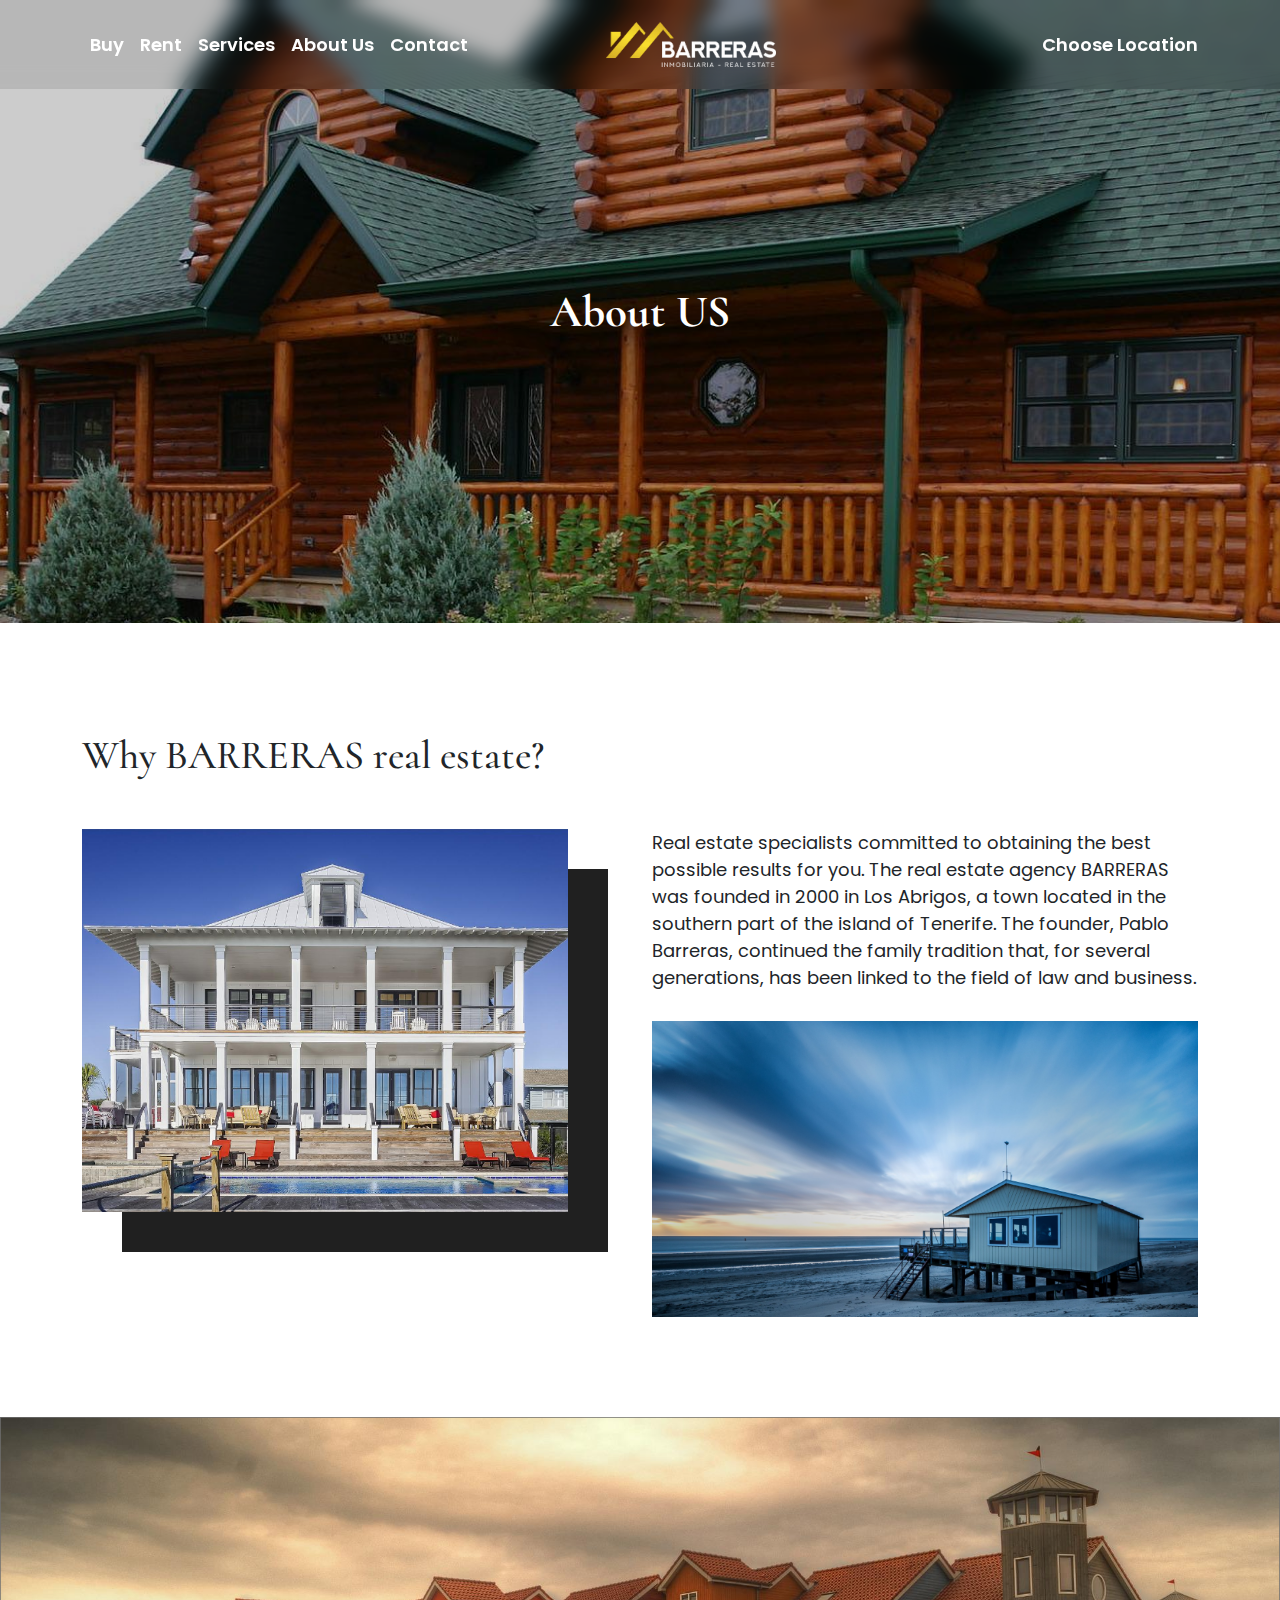
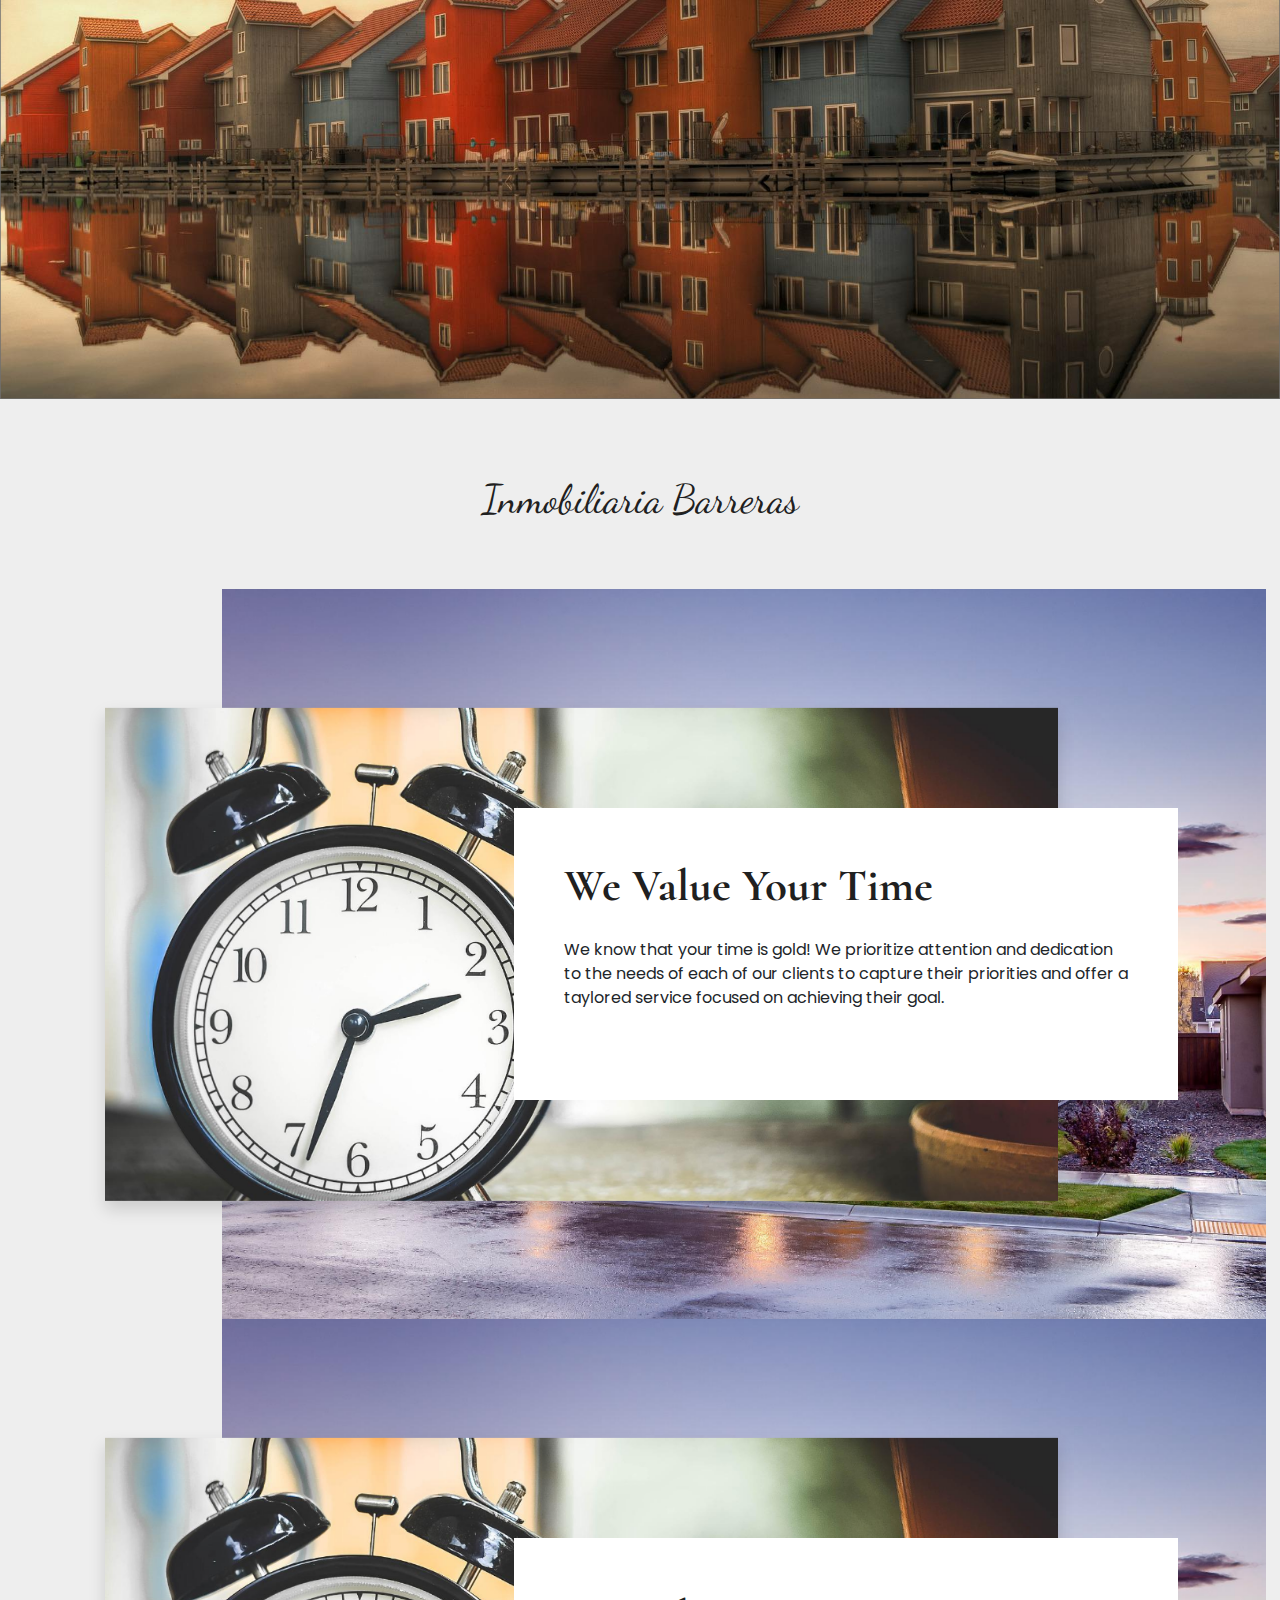
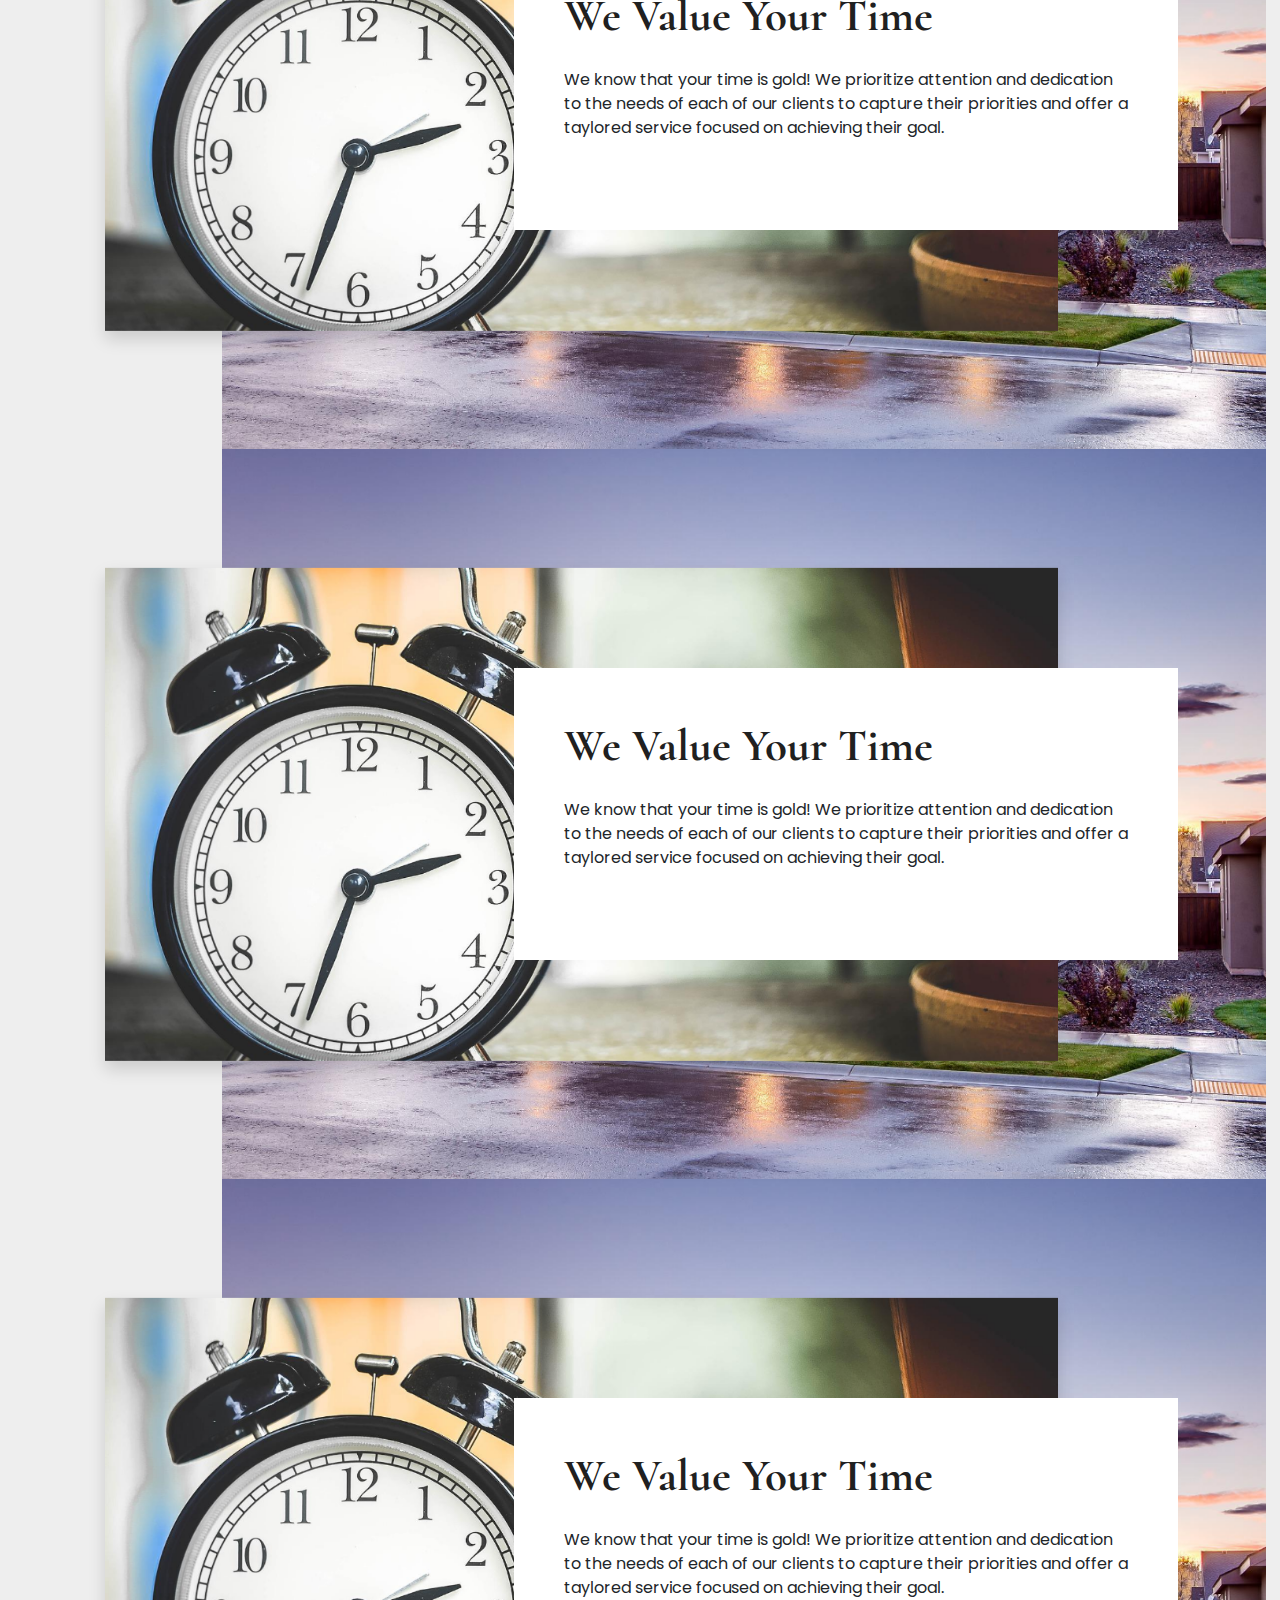
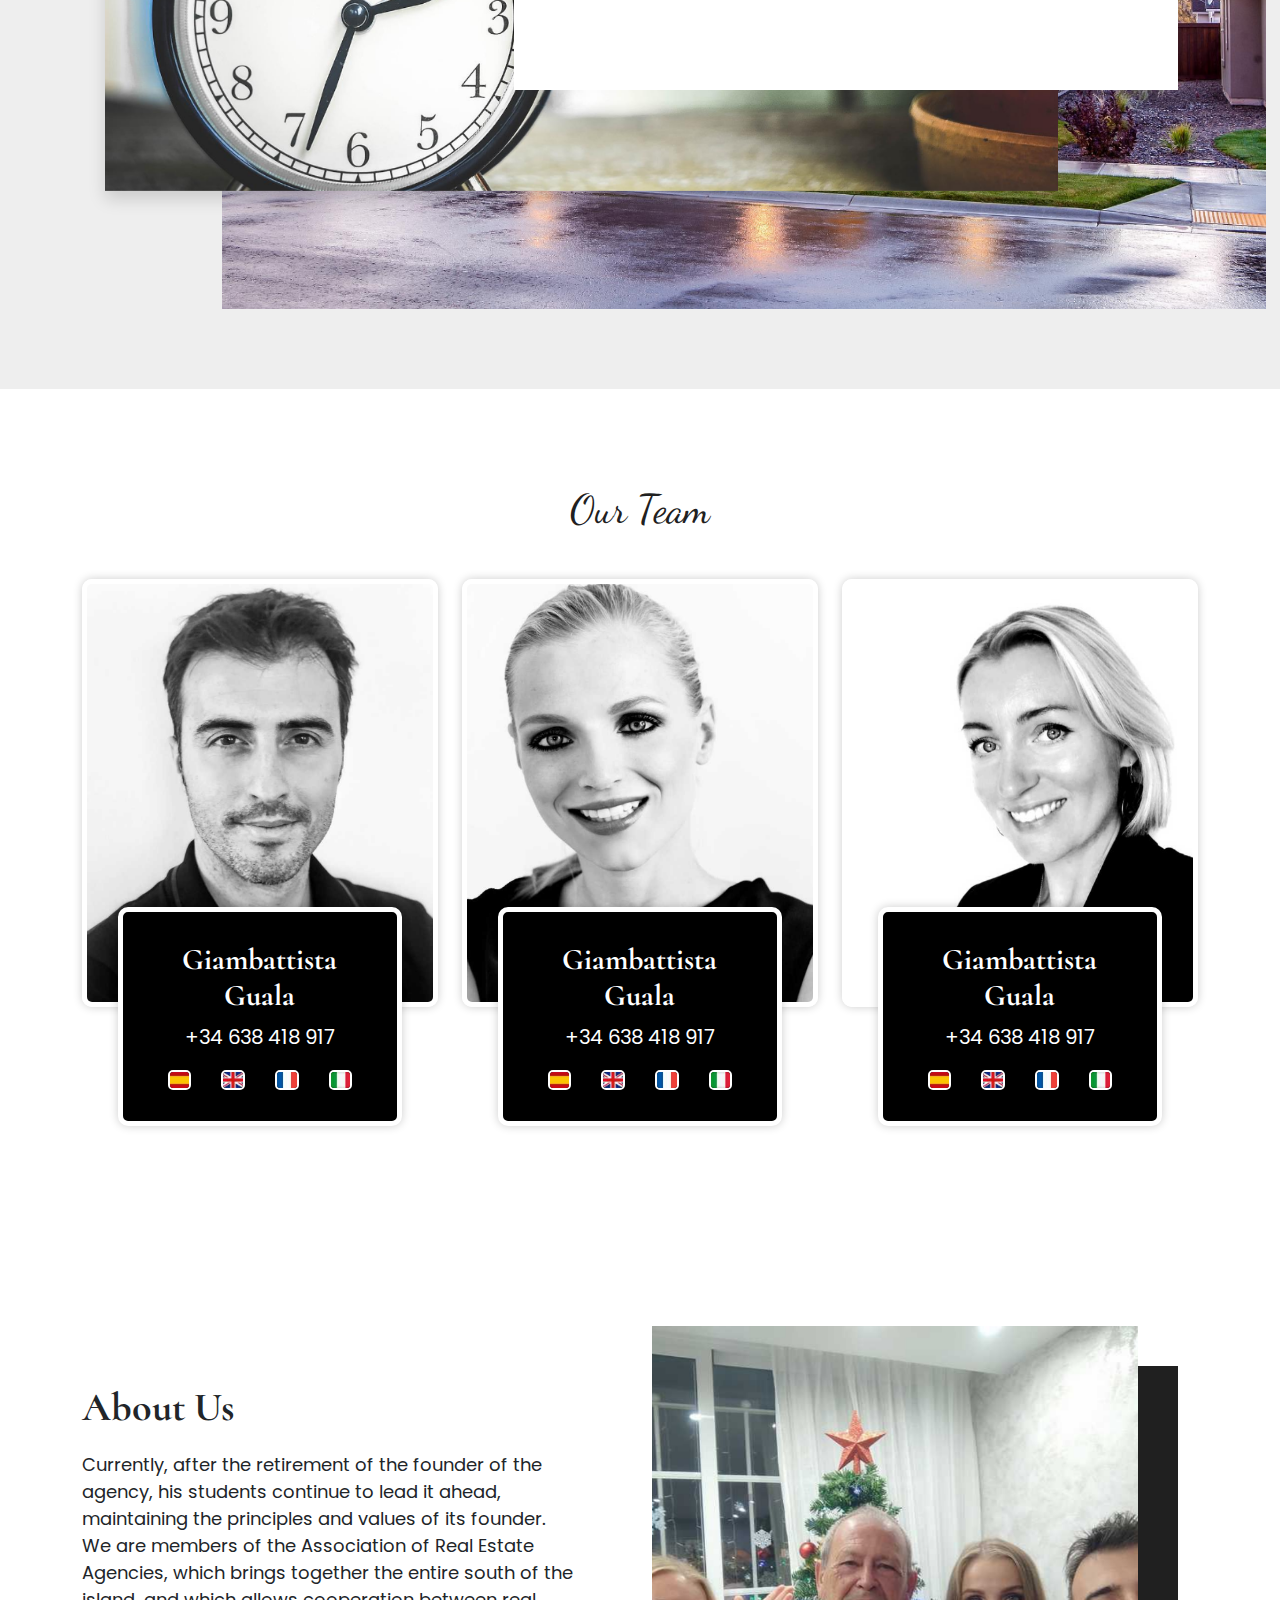
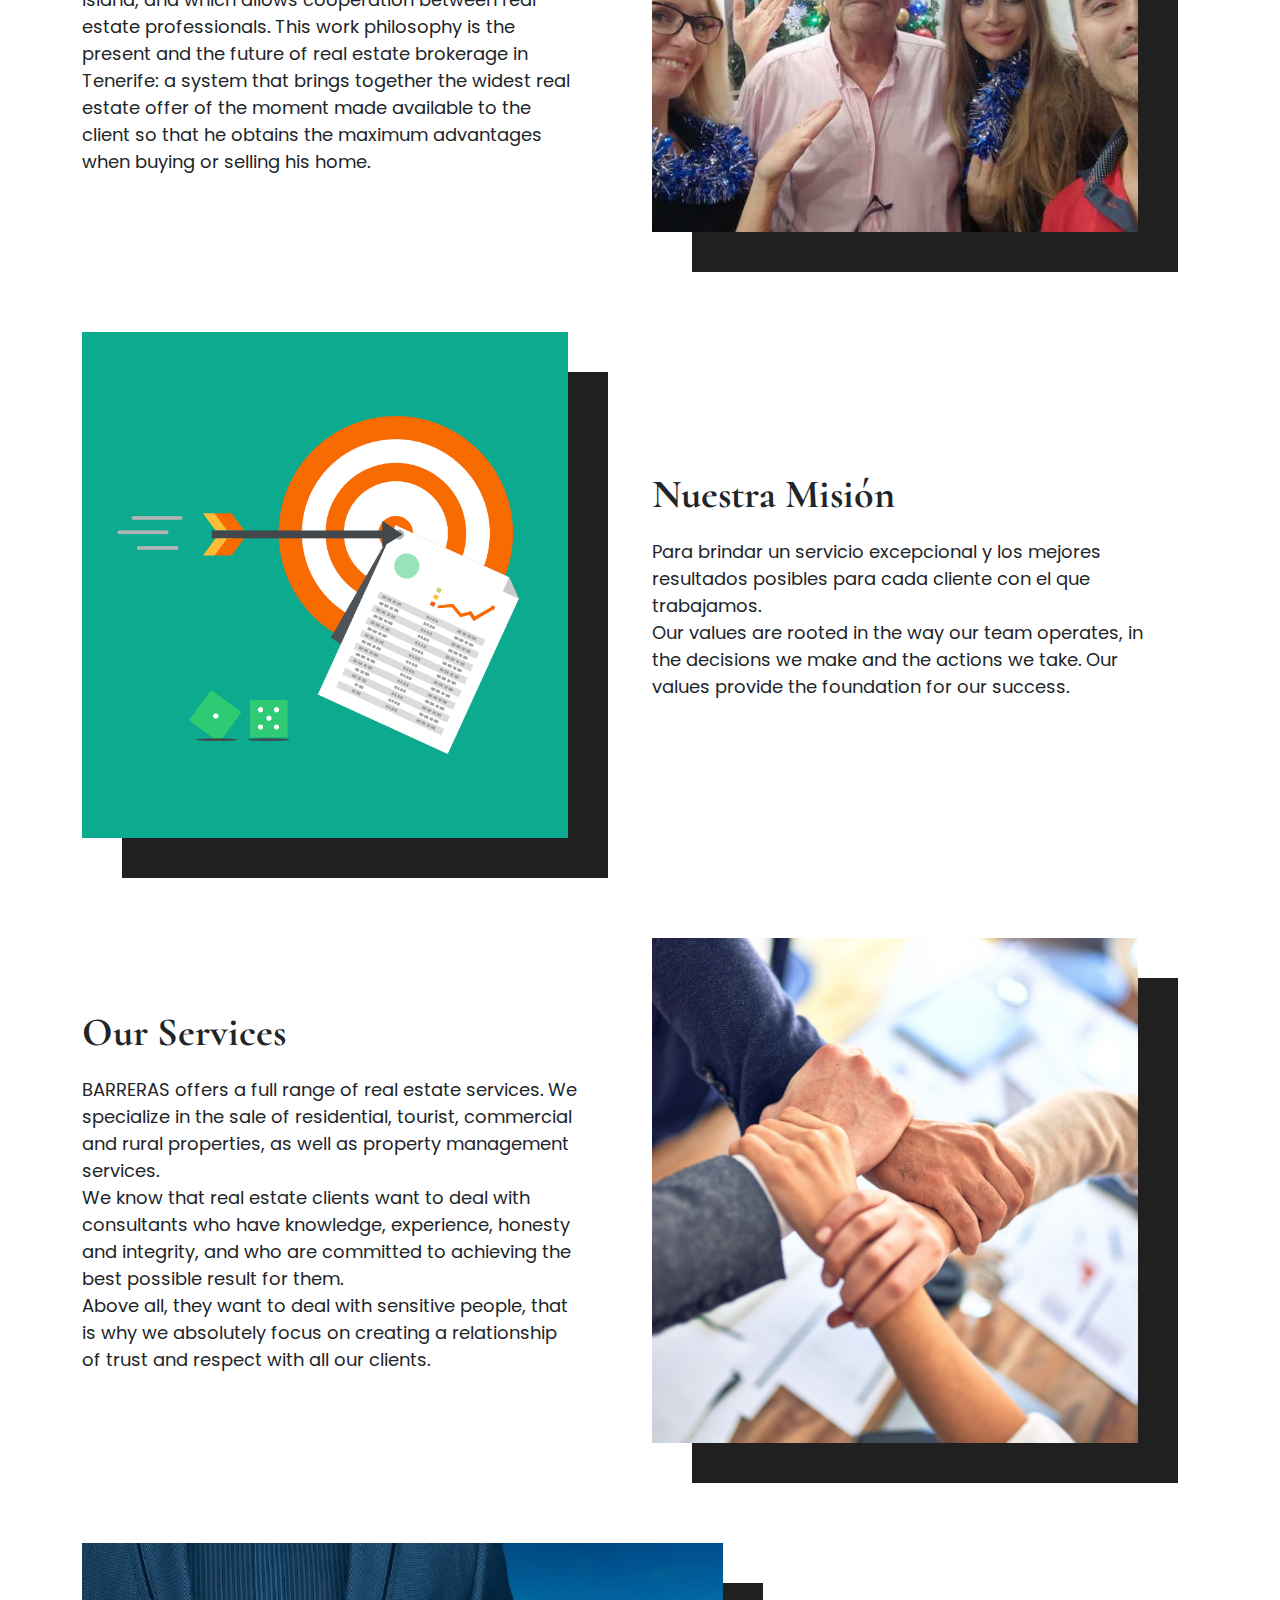
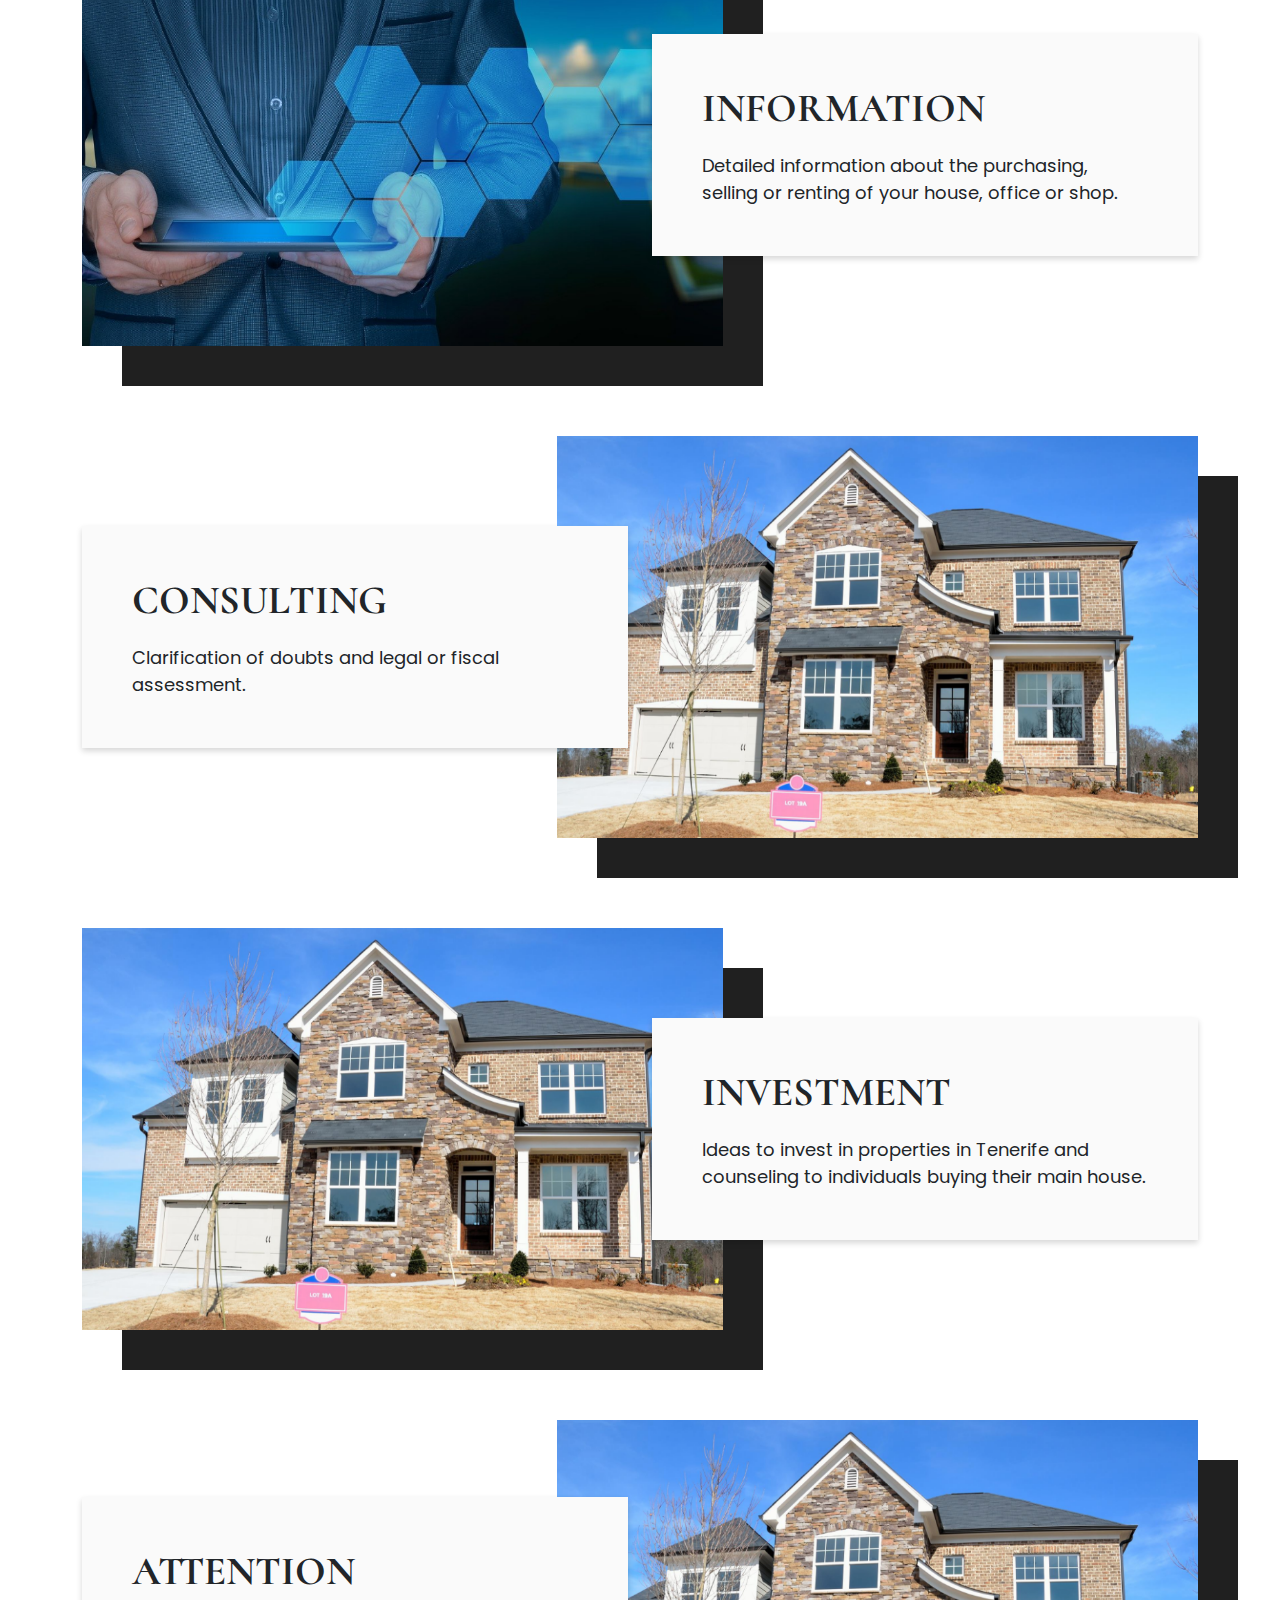
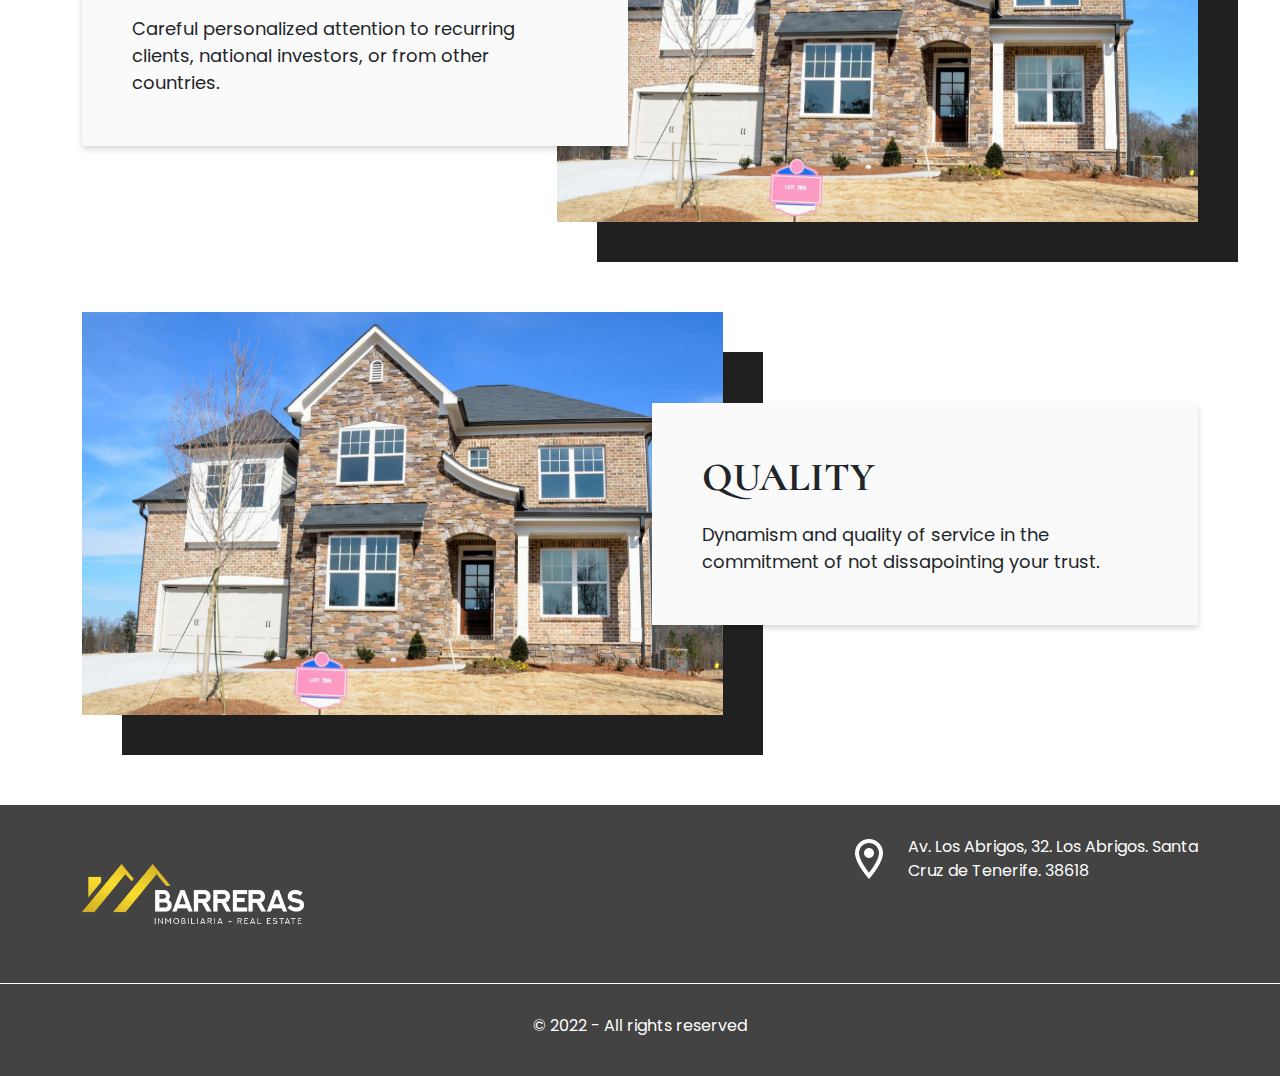
==== commit c977d9b5: "work update" ====
--- a/about.html
+++ b/about.html
@@ -25,19 +25,19 @@
                     <div class="collapse navbar-collapse" id="navbarNav">
                         <ul class="navbar-nav">
                             <li class="nav-item">
-                                <a class="nav-link active" aria-current="page" href="#">Buy</a>
+                                <a class="nav-link active" aria-current="page" href="buy_sell.html">Buy</a>
                             </li>
                             <li class="nav-item">
                                 <a class="nav-link" href="#">Rent</a>
                             </li>
                             <li class="nav-item">
-                                <a class="nav-link" href="#">Services</a>
+                                <a class="nav-link" href="service.html">Services</a>
                             </li>
                             <li class="nav-item">
-                                <a class="nav-link" href="#">About Us</a>
+                                <a class="nav-link" href="about.html">About Us</a>
                             </li>
                             <li class="nav-item">
-                                <a class="nav-link" href="#">Contact</a>
+                                <a class="nav-link" href="contact-us.html">Contact</a>
                             </li>
                         </ul>
                     </div>
@@ -75,7 +75,7 @@
         <div class="container">
             <h2 class="why-barreras-title">Why BARRERAS real estate?</h2>
             <div class="row">
-                <div class="col col-12 col-md-12 col-lg-6">
+                <div class="col col-12 col-md-8 mx-auto col-lg-6">
                     <div class="why-barreras-img">
                         <img src="assets/images/why-barreras-img.png" alt="why-barreras-img" class="img-fluid">
                     </div>
@@ -252,7 +252,7 @@
         <div class="container">
             <div class="about-us-section-item">
                 <div class="row">
-                    <div class="col col-12 col-md-12 col-lg-6">
+                    <div class="col col-12 col-md-6 col-lg-6">
                         <div class="why-barreras-content">
                             <h3 class="why-barreras-about-us-title">About Us</h3>
                             <p class="why-barreras-content-discription">Currently, after the retirement of the founder of the agency, his students continue to lead it ahead, maintaining the principles and values ​​of its founder.<br/> We are members of the Association of Real Estate Agencies, which
@@ -260,7 +260,7 @@
                                 together the widest real estate offer of the moment made available to the client so that he obtains the maximum advantages when buying or selling his home.</p>
                         </div>
                     </div>
-                    <div class="col col-12 col-md-12 col-lg-6">
+                    <div class="col col-12 col-md-6 col-lg-6">
                         <div class="why-barreras-img">
                             <img src="assets/images/founder.png" alt="founder" class="img-fluid">
                         </div>
@@ -269,12 +269,12 @@
             </div>
             <div class="about-us-section-item">
                 <div class="row">
-                    <div class="col col-12 col-md-12 col-lg-6">
+                    <div class="col col-12 col-md-6 col-lg-6">
                         <div class="why-barreras-img">
                             <img src="assets/images/target.png" alt="target" class="img-fluid">
                         </div>
                     </div>
-                    <div class="col col-12 col-md-12 col-lg-6">
+                    <div class="col col-12 col-md-6 col-lg-6">
                         <div class="why-barreras-content">
                             <h3 class="why-barreras-about-us-title">Nuestra Misión</h3>
                             <p class="why-barreras-content-discription">Para brindar un servicio excepcional y los mejores resultados posibles para cada cliente con el que trabajamos.<br/> Our values ​​are rooted in the way our team operates, in the decisions we make and the actions we take. Our
@@ -285,7 +285,7 @@
             </div>
             <div class="about-us-section-item">
                 <div class="row">
-                    <div class="col col-12 col-md-12 col-lg-6">
+                    <div class="col col-12 col-md-6 col-lg-6">
                         <div class="why-barreras-content">
                             <h3 class="why-barreras-about-us-title">Our Services</h3>
                             <p class="why-barreras-content-discription">BARRERAS offers a full range of real estate services. We specialize in the sale of residential, tourist, commercial and rural properties, as well as property management services.<br/> We know that real estate clients want to
@@ -293,7 +293,7 @@
                                 absolutely focus on creating a relationship of trust and respect with all our clients.</p>
                         </div>
                     </div>
-                    <div class="col col-12 col-md-12 col-lg-6">
+                    <div class="col col-12 col-md-6 col-lg-6">
                         <div class="why-barreras-img">
                             <img src="assets/images/services.png" alt="services" class="img-fluid">
                         </div>
@@ -316,7 +316,7 @@
                             </div>
                         </div>
                     </div>
-                    <div class="col col-12 col-md-6 col-lg-6 information-content-col">
+                    <div class="col col-11 col-md-6 col-lg-6 information-content-col">
                         <div class="information-content">
                             <h3 class="information-content-title">INFORMATION</h3>
                             <p class="information-content-description">Detailed information about the purchasing, selling or renting of your house, office or shop.</p>
@@ -326,7 +326,7 @@
             </div>
             <div class="information-item">
                 <div class="row">
-                    <div class="col col-12 col-md-6 col-lg-6 information-content-col">
+                    <div class="col col-11 col-md-6 col-lg-6 information-content-col">
                         <div class="information-content">
                             <h3 class="information-content-title">CONSULTING</h3>
                             <p class="information-content-description">Clarification of doubts and legal or fiscal assessment.</p>
@@ -350,7 +350,7 @@
                             </div>
                         </div>
                     </div>
-                    <div class="col col-12 col-md-6 col-lg-6 information-content-col">
+                    <div class="col col-11 col-md-6 col-lg-6 information-content-col">
                         <div class="information-content">
                             <h3 class="information-content-title">INVESTMENT</h3>
                             <p class="information-content-description">Ideas to invest in properties in Tenerife and counseling to individuals buying their main house.</p>
@@ -360,7 +360,7 @@
             </div>
             <div class="information-item">
                 <div class="row">
-                    <div class="col col-12 col-md-6 col-lg-6 information-content-col">
+                    <div class="col col-11 col-md-6 col-lg-6 information-content-col">
                         <div class="information-content">
                             <h3 class="information-content-title">ATTENTION</h3>
                             <p class="information-content-description">Careful personalized attention to recurring clients, national investors, or from other countries.</p>
@@ -384,7 +384,7 @@
                             </div>
                         </div>
                     </div>
-                    <div class="col col-12 col-md-6 col-lg-6 information-content-col">
+                    <div class="col col-11 col-md-6 col-lg-6 information-content-col">
                         <div class="information-content">
                             <h3 class="information-content-title">QUALITY</h3>
                             <p class="information-content-description">Dynamism and quality of service in the commitment of not dissapointing your trust.</p>
--- a/assets/css/style.css
+++ b/assets/css/style.css
@@ -33,6 +33,10 @@
 
 
 /************ Common Class Start ******************/
+
+body {
+    font-family: 'Poppins', sans-serif;
+}
 
 .section-main-title {
     font-size: 40px;
@@ -100,11 +104,21 @@
 
 .header {
     background-color: rgba(0, 0, 0, 0.1);
-    position: sticky;
+    position: fixed;
     z-index: 100;
     backdrop-filter: blur(10px);
     top: 0;
     left: 0;
+    width: 100%;
+    transition: all ease-in-out 0.3s;
+}
+
+.header.nav-up {
+    top: -100px;
+}
+
+.header.nav-down {
+    background-color: #202020;
 }
 
 .nav-link {
@@ -115,6 +129,8 @@
     font-family: 'Poppins', sans-serif;
 }
 
+.nav-link:focus,
+.nav-link:hover,
 .nav-link:hover {
     color: #ffffff;
     opacity: 0.8;
@@ -183,7 +199,7 @@
 /***************** Landing Section Start ***************/
 
 .landing-section {
-    margin-top: -100px;
+    /* margin-top: -100px; */
     position: relative;
     z-index: 1;
 }
@@ -307,7 +323,6 @@
     background-image: url('../images/lake.png');
     background-repeat: no-repeat;
     background-size: cover;
-    margin-top: -90px;
     position: relative;
     background-position: center;
 }
@@ -434,13 +449,6 @@
 }
 
 
-/* reference: https://css-tricks.com/styling-cross-browser-compatible-range-inputs-css/ */
-
-.range-slider-container {
-    max-width: 300px;
-}
-
-
 /*********** Home Structure Section End *********/
 
 
@@ -612,6 +620,10 @@
     padding: 135px 50px 145px 50px;
 }
 
+.p-rent-section {
+    margin-bottom: 230px;
+}
+
 
 /********** Sell Property Section End *************/
 
@@ -643,6 +655,10 @@
     top: 50%;
     left: -117px;
     transform: translateY(-50%);
+}
+
+.rent-slider-img-two img {
+    width: 100%;
 }
 
 .rent-slider-item {
@@ -946,13 +962,13 @@
 }
 
 .why-barreras-title {
-    font-size: 60px;
+    font-size: 40px;
     font-family: 'Cormorant', serif;
     margin-bottom: 50px;
 }
 
 .why-barreras-content-discription {
-    font-size: 20px;
+    font-size: 18px;
     margin-bottom: 50px;
 }
 
@@ -1096,6 +1112,111 @@
 /*********** About Page End **************/
 
 
+/*********** Service Page Start **************/
+
+.service-landing-section {
+    background-image: url(../images/service-back.png);
+}
+
+
+/*********** Service Page End **************/
+
+
+/*********** Contact Page Start **************/
+
+.contact-landing-section {
+    background-image: url(../images/contact-us-back.png);
+}
+
+.get-touch-section {
+    padding: 100px 0 70px;
+}
+
+.get-touch-heading .section-description {
+    text-align: center;
+    margin-bottom: 0;
+}
+
+.get-touch-heading .section-main-title {
+    margin-bottom: 20px;
+}
+
+.get-touch-heading {
+    margin-bottom: 50px;
+}
+
+.get-touch-section .form-control:focus,
+.get-touch-section .form-control {
+    background-color: #fff;
+    border: 1px solid rgba(101, 109, 109, 0.5);
+    color: #202020;
+}
+
+.get-touch-section .form-control::placeholder {
+    color: #202020;
+}
+
+.inquiries-section {
+    padding: 100px 0;
+    background-color: #EEEEEE;
+}
+
+.inquiries-section .section-main-title {
+    margin-bottom: 0;
+}
+
+.inquiries-content-item:not(:last-child) {
+    margin-bottom: 30px;
+}
+
+.inquiries-label {
+    display: block;
+    font-size: 20px;
+    font-family: 'Cormorant', serif;
+    font-weight: bold;
+    margin-bottom: 15px;
+}
+
+.inquiries-link {
+    color: #202020;
+    text-decoration: none;
+    display: block;
+    width: max-content;
+    max-width: 100%;
+}
+
+.inquiries-link:hover {
+    color: #202020;
+    opacity: 0.8;
+}
+
+.inquiries-link:not(:last-child) {
+    margin-bottom: 10px;
+}
+
+.contact-map-section {
+    line-height: 0;
+}
+
+.contact-map-section iframe {
+    width: 100%;
+    height: 500px;
+}
+
+
+/*********** Contact Page End **************/
+
+.whatsapp-icon {
+    position: fixed;
+    width: 50px;
+    right: 50px;
+    bottom: 50px;
+    box-shadow: 0 0 5px rgba(0, 0, 0, 0.3);
+    border-radius: 50%;
+    z-index: 70;
+}
+
+
 /*************** Footer Start ****************/
 
 .footer {
@@ -1215,6 +1336,7 @@
         margin: auto;
         height: 730px;
         object-fit: cover;
+        margin-right: -50px;
     }
     .partnership-item {
         padding: 35px 60px;
@@ -1241,6 +1363,19 @@
     }
     .header-logo img {
         width: 170px;
+    }
+    .p-rent-section {
+        margin-bottom: 0;
+    }
+    .property-description-content {
+        font-size: 18px;
+        margin-bottom: 30px;
+    }
+    .why-barreras-section .why-barreras-img {
+        width: calc(100% - 60px);
+    }
+    .why-barreras-content-discription {
+        margin-bottom: 30px;
     }
 }
 
@@ -1258,11 +1393,25 @@
         width: 100%;
     }
     .navbar-nav {
+        position: relative;
         height: 100vh;
         align-items: center;
         justify-content: center;
         background-color: rgba(0, 0, 0, 1);
         backdrop-filter: blur(20px);
+        background-image: url(../images/menu-back.jpg);
+        background-size: cover;
+        background-position: center;
+    }
+    .navbar-nav:before {
+        content: "";
+        position: absolute;
+        top: 0;
+        left: 0;
+        width: 100%;
+        height: 100%;
+        background-color: rgba(32, 32, 32, 0.7);
+        z-index: -1;
     }
     .navbar-toggler-icons {
         transition: all ease-in-out 03.s;
@@ -1402,6 +1551,45 @@
     }
     .rent-slider-img-two {
         left: -50px;
+    }
+    .why-barreras-content-discription {
+        font-size: 16px;
+    }
+    .why-barreras-section {
+        padding: 70px 0;
+    }
+    .rent-slider-details {
+        width: 490px;
+    }
+    .our-team-card-body {
+        width: 90%;
+        padding: 20px;
+    }
+    .country-item {
+        margin: 0 5px;
+    }
+    .our-team-member-name {
+        font-size: 22px;
+    }
+    .our-team-member-number {
+        font-size: 16px;
+        margin-bottom: 10px;
+    }
+    .country-item img {
+        width: 25px;
+        height: 18px;
+        border-radius: 3px;
+    }
+    .our-team-section {
+        padding: 70px 0;
+    }
+    .why-barreras-img::before {
+        top: 30px;
+        right: -30px;
+    }
+    .information-content-title {
+        font-size: 34px;
+        margin-bottom: 10px;
     }
 }
 
@@ -1511,6 +1699,53 @@
     }
     .related-properties-content {
         padding: 50px 0 0;
+    }
+    .landing-video-content .landing-video {
+        width: 100%;
+        object-fit: cover;
+        height: 100vh;
+    }
+    .why-barreras-section .why-barreras-img {
+        margin-bottom: 50px;
+    }
+    .our-team-card-body {
+        margin: -50px auto 0;
+        border: 2px solid #fff;
+        padding: 10px;
+    }
+    .about-us-section {
+        padding-top: 0;
+    }
+    .about-us-section .why-barreras-content {
+        width: 100%;
+        margin-bottom: 20px;
+    }
+    .information-content {
+        padding: 20px;
+    }
+    .about-us-section .why-barreras-img::before {
+        top: 20px;
+        right: -20px;
+    }
+    .about-us-section-item:not(:last-child) {
+        margin-bottom: 50px;
+    }
+    .information-content-title {
+        font-size: 24px;
+        margin-bottom: 10px;
+    }
+    .information-content-description {
+        font-size: 16px;
+    }
+    .contact-map-section iframe {
+        width: 100%;
+        height: 400px;
+    }
+    .get-touch-section {
+        padding: 70px 0;
+    }
+    .inquiries-section {
+        padding: 70px 0;
     }
 }
 
@@ -1648,11 +1883,6 @@
     .lorenzo-section {
         padding: 50px 0;
     }
-    .landing-video-content .landing-video {
-        width: 100%;
-        object-fit: cover;
-        height: 100vh;
-    }
     .partnership-section {
         padding: 50px 0;
     }
@@ -1689,8 +1919,88 @@
         padding-top: 20px;
         padding-bottom: 40px;
     }
-    .florence-section {
-        padding-bottom: 0;
+    .rent-slider-section .rent-slider-item {
+        margin: 0;
+    }
+    .rent-slider-section .rent-slider-img>img {
+        width: 100%;
+    }
+    .rent-slider-section .rent-slider-img-two {
+        left: 50%;
+        width: 90%;
+        transform: translateX(-50%);
+    }
+    .rent-slider-section .rent-slider-details.bg-white {
+        position: relative;
+        margin-top: -17px;
+        z-index: 1;
+        width: 90%;
+        margin: -15px auto 0;
+    }
+    .why-barreras-title {
+        font-size: 28px;
+        margin-bottom: 30px;
+    }
+    .why-barreras-img::before {
+        top: 20px;
+        right: -20px;
+    }
+    .why-barreras-section .why-barreras-img {
+        width: calc(100% - 20px);
+    }
+    .why-barreras-section {
+        padding: 40px 0;
+    }
+    .our-team-section {
+        padding: 50px 0 30px;
+    }
+    .our-team-card {
+        margin-bottom: 30px;
+    }
+    .about-us-section-item:nth-child(odd) .row {
+        flex-direction: column-reverse;
+    }
+    .information-item .row {
+        flex-wrap: wrap;
+    }
+    .information-content-col {
+        margin: -20px auto 0;
+    }
+    .information-item:nth-child(even) .information-img-col {
+        margin: -20px auto 0;
+    }
+    .information-item:nth-child(even) .information-content-col {
+        margin-left: auto;
+    }
+    .information-item:nth-child(even) .row {
+        flex-direction: column-reverse;
+    }
+    .information-item {
+        margin-bottom: 50px;
+    }
+    .information-img {
+        width: calc(100% - 20px);
+    }
+    .why-barreras-about-us-title {
+        font-size: 26px;
+        margin-bottom: 10px;
+    }
+    .get-touch-section .form-control:focus,
+    .get-touch-section .form-control {
+        padding: 10px 15px;
+        font-size: 14px;
+        border-radius: 5px;
+    }
+    .inquiries-section-title {
+        margin-bottom: 30px;
+    }
+    .inquiries-section {
+        padding: 50px 0;
+    }
+    .whatsapp-icon {
+        width: 40px;
+        right: 20px;
+        bottom: 20px
     }
 }
 
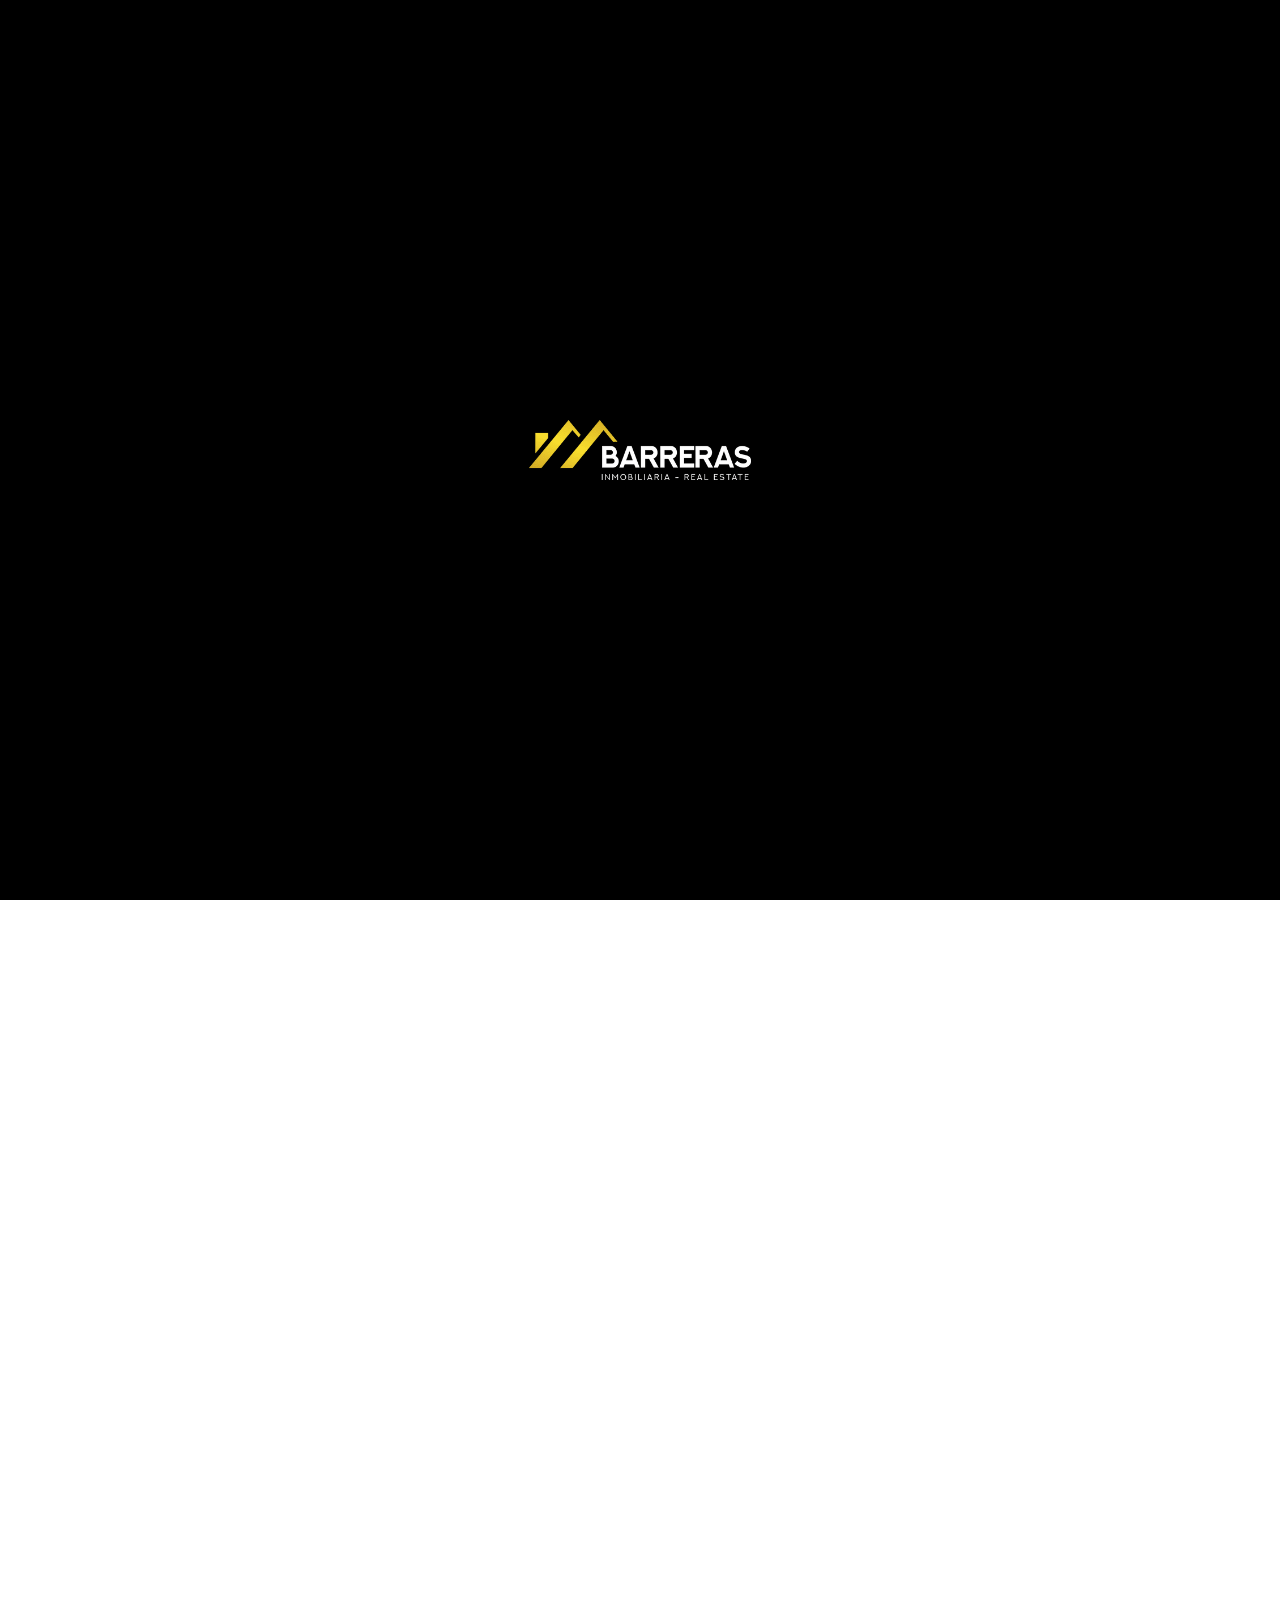
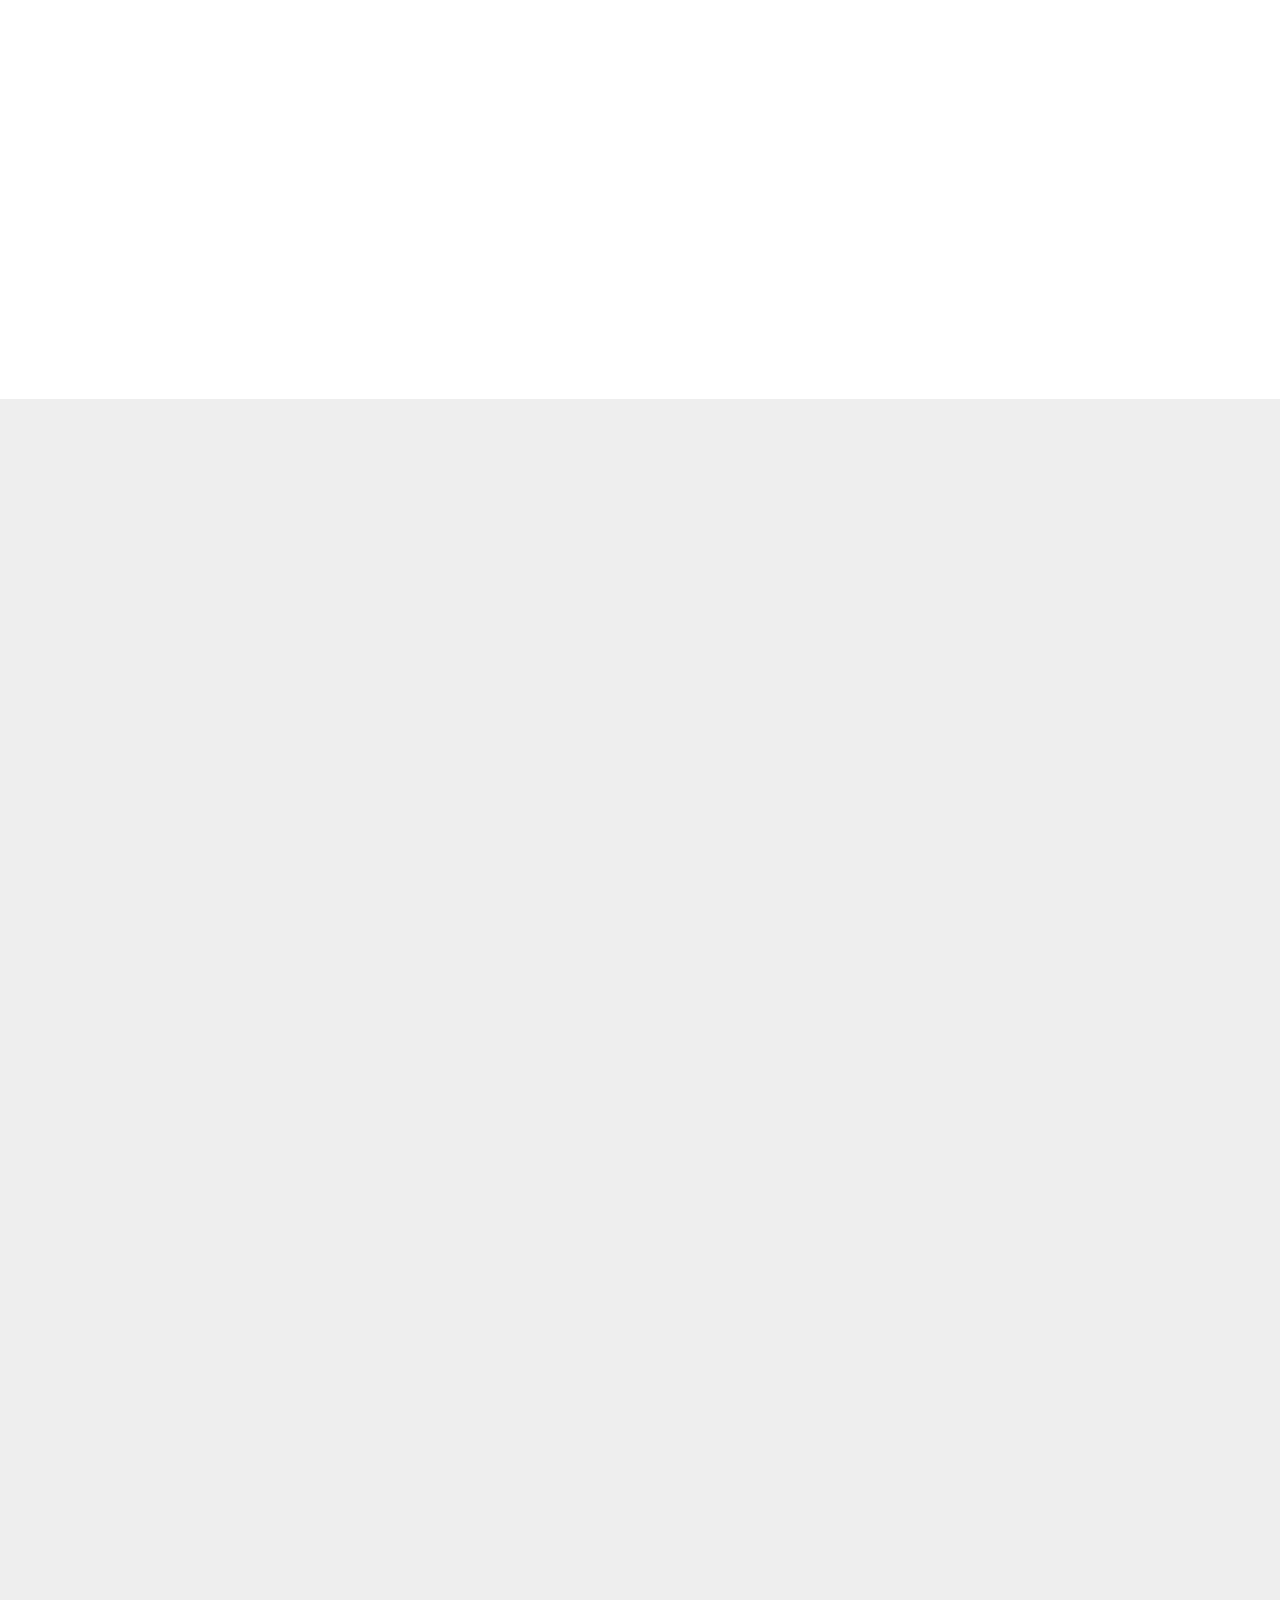
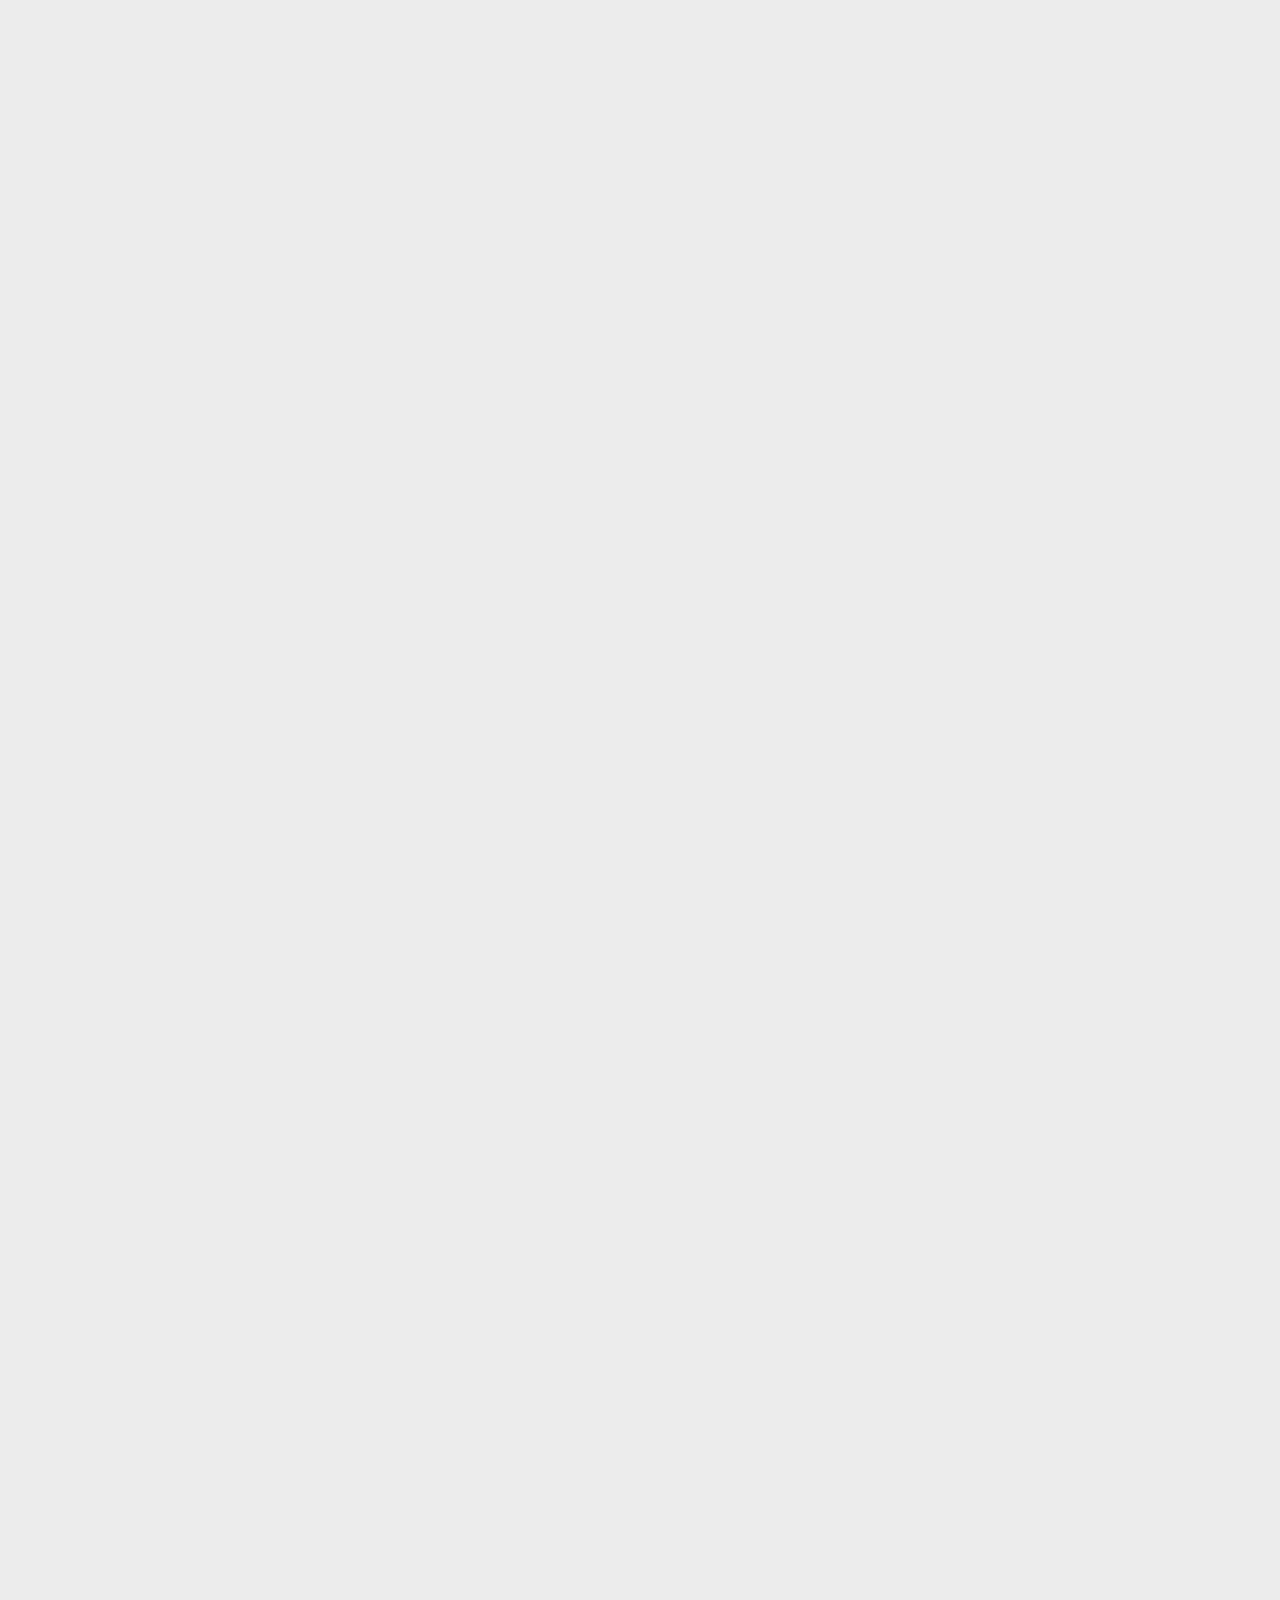
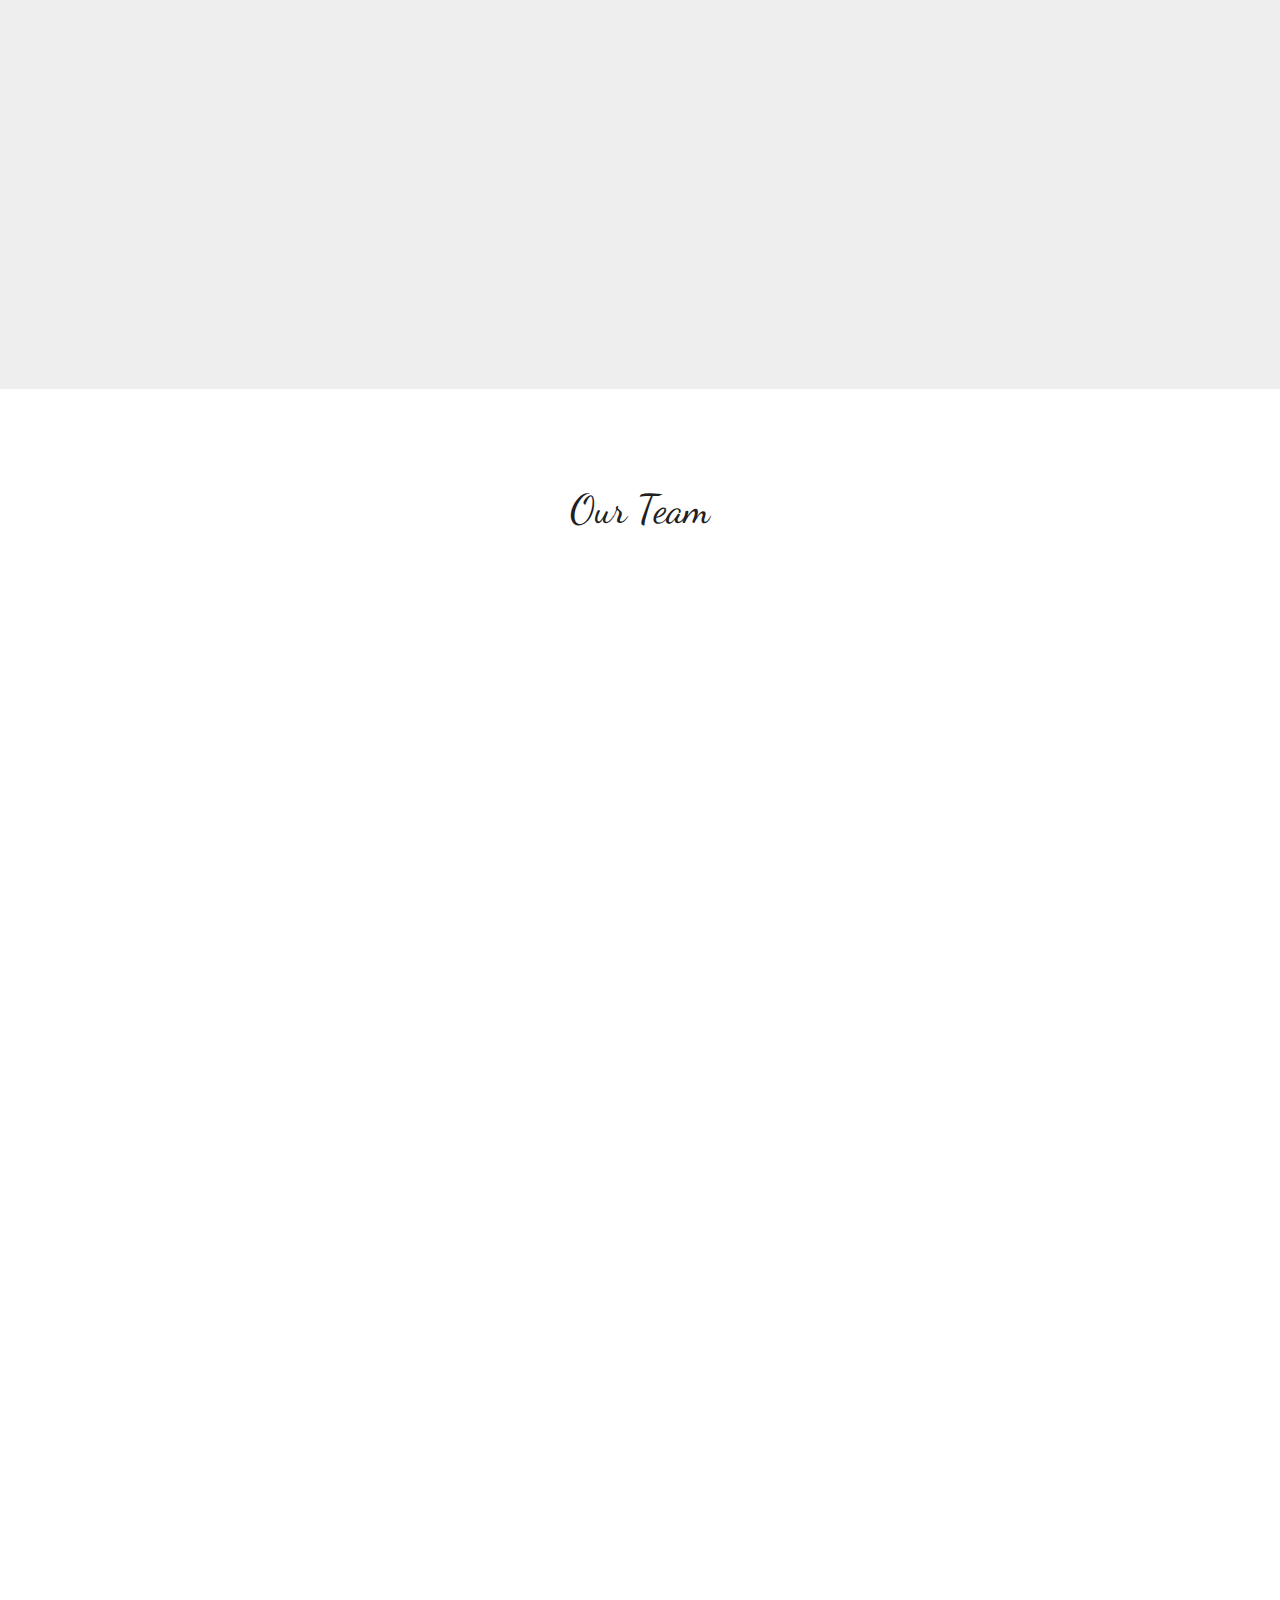
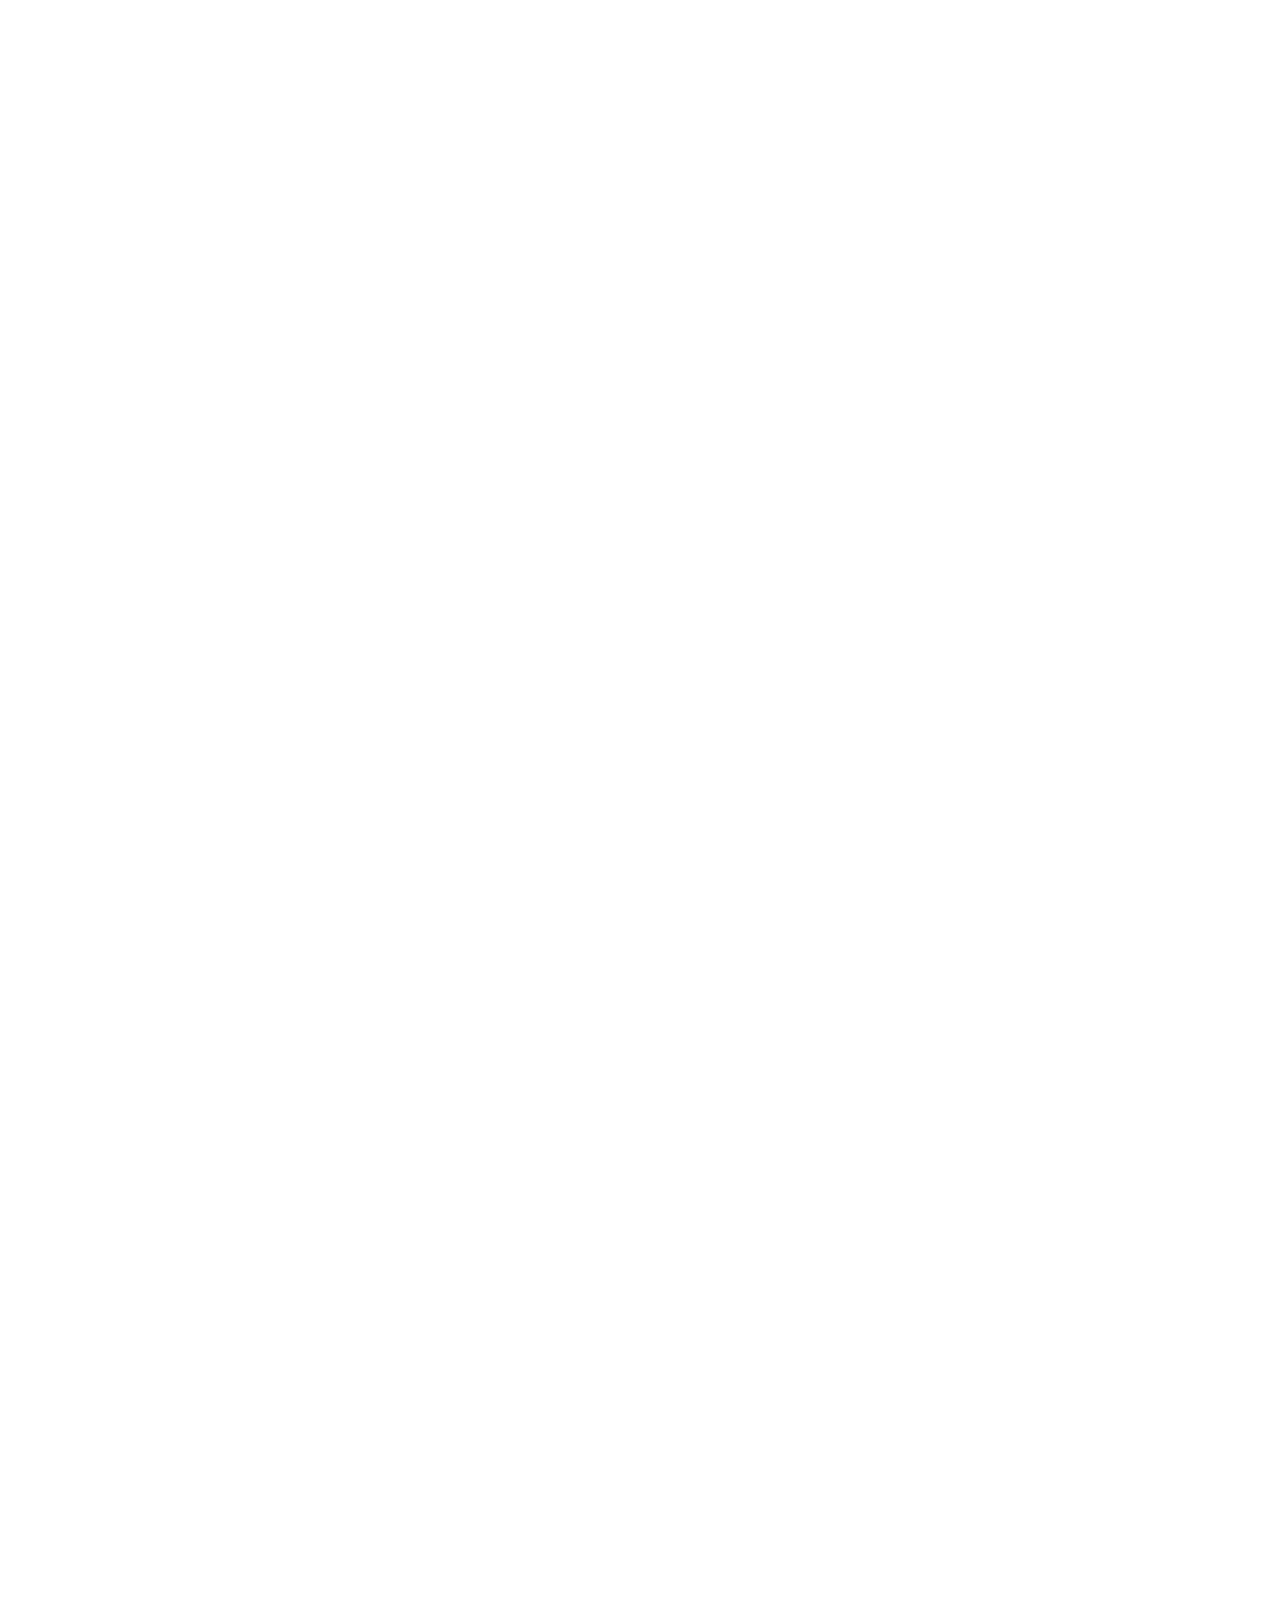
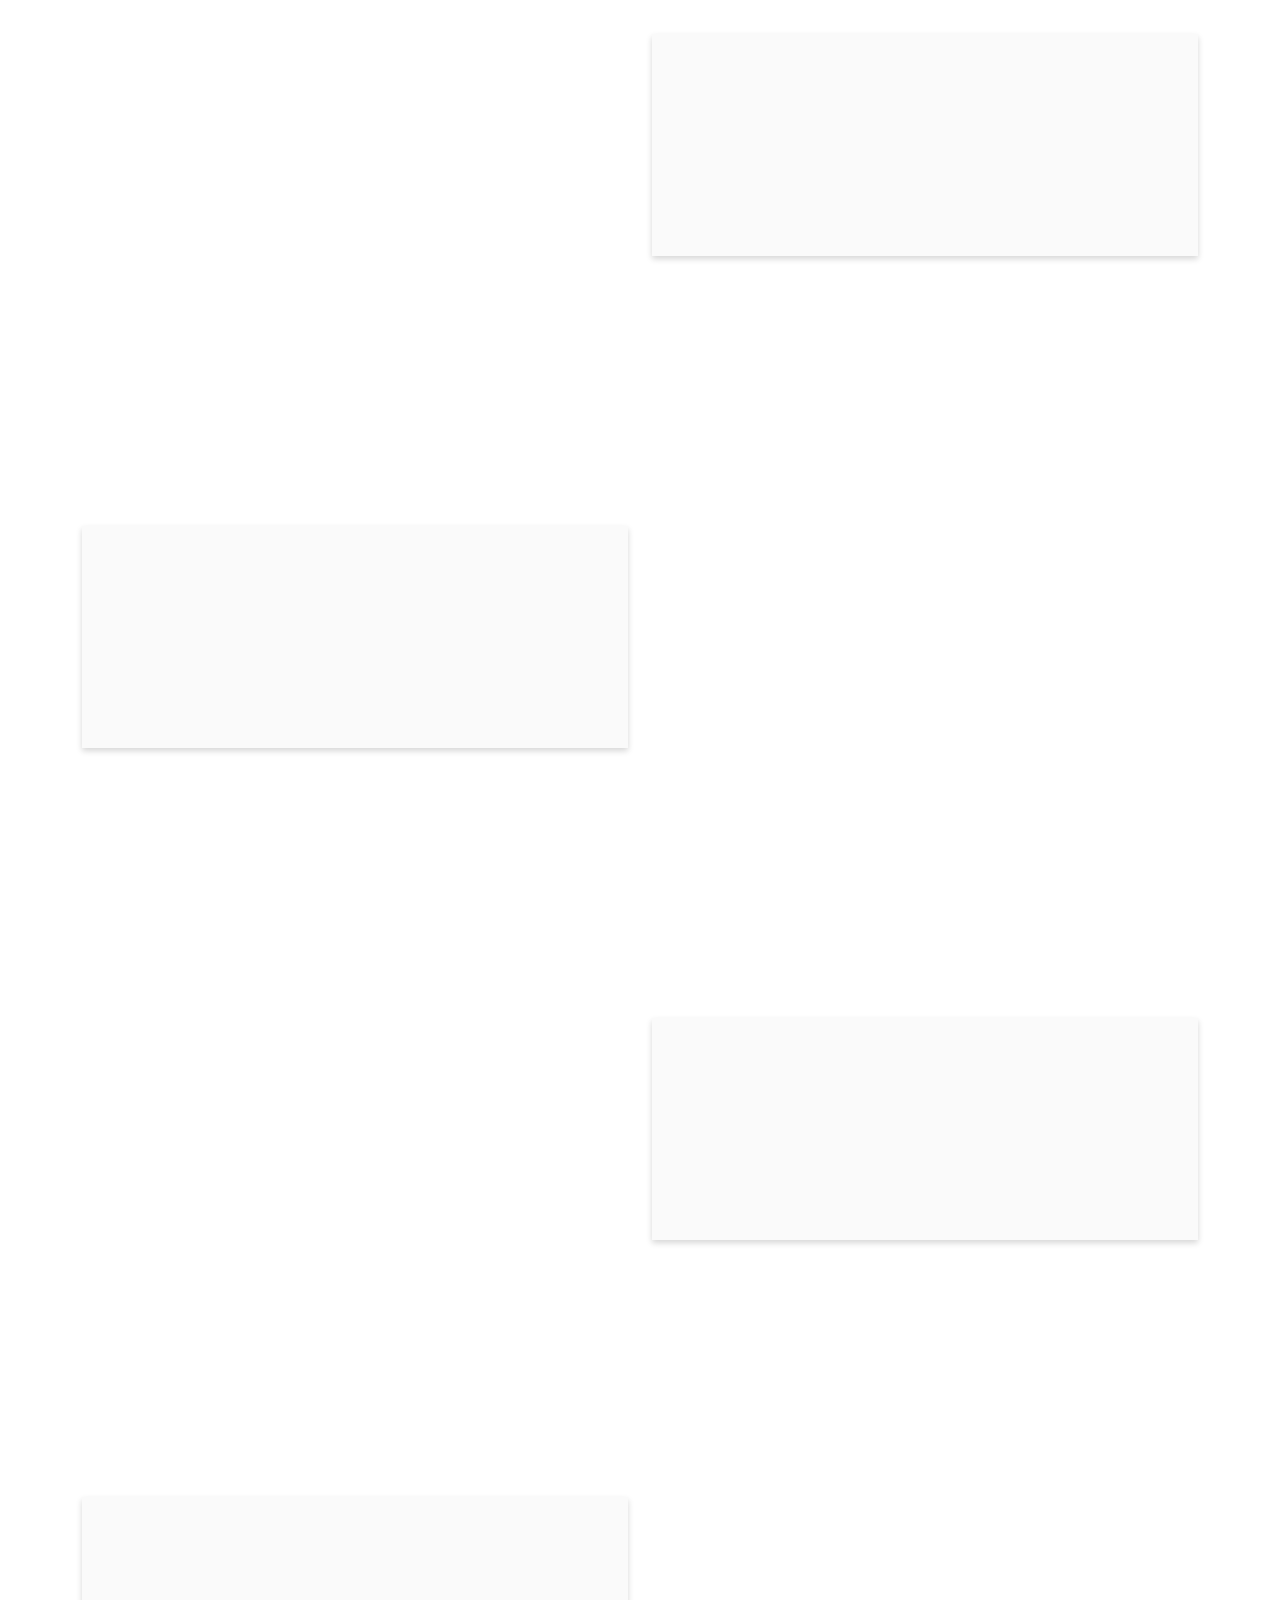
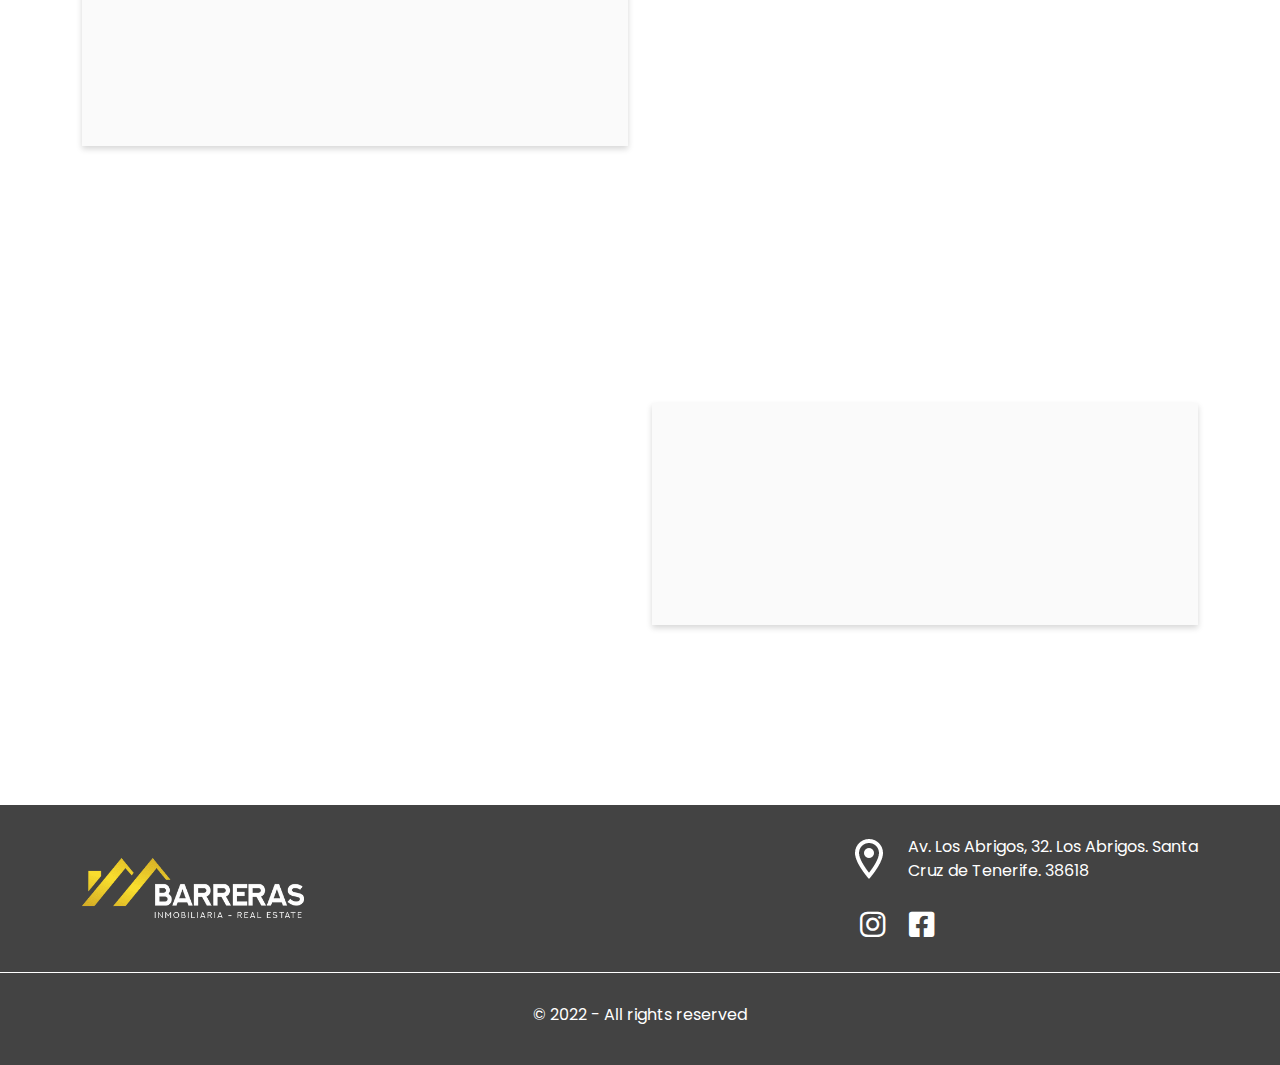
==== commit 7f967d18: "animation" ====
--- a/about.html
+++ b/about.html
@@ -6,431 +6,448 @@
     <!-- Required meta tags -->
     <meta charset="utf-8">
     <meta name="viewport" content="width=device-width, initial-scale=1, shrink-to-fit=no">
+
     <!-- Css File Link -->
     <link rel="stylesheet" href="assets/css/bootstrap.min.css">
     <link rel="stylesheet" href="assets/css/slick.css">
-    <link rel="stylesheet" href="assets/css/select2.min.css">
+    <link rel="stylesheet" href="https://cdnjs.cloudflare.com/ajax/libs/font-awesome/6.1.1/css/all.min.css" integrity="sha512-KfkfwYDsLkIlwQp6LFnl8zNdLGxu9YAA1QvwINks4PhcElQSvqcyVLLD9aMhXd13uQjoXtEKNosOWaZqXgel0g==" crossorigin="anonymous" referrerpolicy="no-referrer"
+    />
+    <link rel="stylesheet" href="https://cdn.jsdelivr.net/npm/bootstrap-icons@1.8.3/font/bootstrap-icons.css">
+    <link rel="stylesheet" href="assets/css/all.min.css">
+    <link rel="stylesheet" href="assets/css/aos.css">
     <link rel="stylesheet" href="assets/css/style.css">
-    <link rel="stylesheet" href="https://cdnjs.cloudflare.com/ajax/libs/font-awesome/6.1.1/css/all.min.css" integrity="sha512-KfkfwYDsLkIlwQp6LFnl8zNdLGxu9YAA1QvwINks4PhcElQSvqcyVLLD9aMhXd13uQjoXtEKNosOWaZqXgel0g==" crossorigin="anonymous" referrerpolicy="no-referrer">
-    <link rel="stylesheet" href="https://cdn.jsdelivr.net/npm/bootstrap-icons@1.8.3/font/bootstrap-icons.css">
 </head>
 
 <body>
 
-    <!-- Header Start -->
-    <header class="header">
-        <div class="container">
-            <nav class="navbar navbar-expand-xl">
-                <div class=" header-content">
-                    <div class="collapse navbar-collapse" id="navbarNav">
-                        <ul class="navbar-nav">
-                            <li class="nav-item">
-                                <a class="nav-link active" aria-current="page" href="buy_sell.html">Buy</a>
-                            </li>
-                            <li class="nav-item">
-                                <a class="nav-link" href="#">Rent</a>
-                            </li>
-                            <li class="nav-item">
-                                <a class="nav-link" href="service.html">Services</a>
-                            </li>
-                            <li class="nav-item">
-                                <a class="nav-link" href="about.html">About Us</a>
-                            </li>
-                            <li class="nav-item">
-                                <a class="nav-link" href="contact-us.html">Contact</a>
-                            </li>
-                        </ul>
-                    </div>
-                    <a class="navbar-brand header-logo pt-0 pb-0" href="#">
-                        <img src="assets/images/logo.png" alt="" class="img-fluid">
-                    </a>
-                    <button class="navbar-toggler" type="button" data-bs-toggle="collapse" data-bs-target="#navbarNav" aria-controls="navbarNav" aria-expanded="false" aria-label="Toggle navigation">
+    <body>
+
+        <!-- Header Start -->
+        <header class="header">
+            <div class="container">
+                <nav class="navbar navbar-expand-xl">
+                    <div class=" header-content">
+                        <div class="collapse navbar-collapse" id="navbarNav">
+                            <ul class="navbar-nav">
+                                <li class="nav-item">
+                                    <a class="nav-link active" aria-current="page" href="buy_sell.html">Buy</a>
+                                </li>
+                                <li class="nav-item">
+                                    <a class="nav-link" href="#">Rent</a>
+                                </li>
+                                <li class="nav-item">
+                                    <a class="nav-link" href="service.html">Services</a>
+                                </li>
+                                <li class="nav-item">
+                                    <a class="nav-link" href="about.html">About Us</a>
+                                </li>
+                                <li class="nav-item">
+                                    <a class="nav-link" href="contact-us.html">Contact</a>
+                                </li>
+                            </ul>
+                        </div>
+                        <a class="navbar-brand header-logo pt-0 pb-0" href="#">
+                            <img src="assets/images/logo.png" alt="" class="img-fluid">
+                        </a>
+                        <button class="navbar-toggler" type="button" data-bs-toggle="collapse" data-bs-target="#navbarNav" aria-controls="navbarNav" aria-expanded="false" aria-label="Toggle navigation">
                         <span class="navbar-toggler-icons"></span>
                         <span class="navbar-toggler-icons"></span>
                         <span class="navbar-toggler-icons"></span>
                     </button>
-                    <div class="choose-location-content ms-auto">
-                        <a href="#" class="choose-location-link">
-                            <span><i class="fa-solid fa-location-dot"></i></span>
-                            <span>Choose Location</span>
+                        <div class="choose-location-content ms-auto">
+                            <a href="#" class="choose-location-link">
+                                <span><i class="fa-solid fa-location-dot"></i></span>
+                                <span>Choose Location</span>
+                            </a>
+                        </div>
+                    </div>
+                </nav>
+            </div>
+        </header>
+        <!-- Header End -->
+
+
+        <!-- Florence Landing Section -->
+        <section class="properties-section f-landing-section about-landing-section" data-aos="fade-in" data-aos-duration="1500">
+            <div class="container">
+                <h1 class="properties-title section-title text-center text-white" data-aos="fade-up" data-aos-duration="2000">About US</h1>
+            </div>
+        </section>
+        <!-- Florence Landing End -->
+
+        <!-- Why BARRERAS Start -->
+        <section class="why-barreras-section">
+            <div class="container">
+                <h2 class="why-barreras-title" data-aos="zoom-in" data-aos-duration="1500">Why BARRERAS real estate?</h2>
+                <div class="row">
+                    <div class="col col-12 col-md-8 mx-auto col-lg-6">
+                        <div class="why-barreras-img" data-aos="fade-up" data-aos-duration="1500">
+                            <img src="assets/images/why-barreras-img.png" alt="why-barreras-img" class="img-fluid">
+                        </div>
+                    </div>
+                    <div class="col col-12 col-md-12 col-lg-6">
+                        <div class="why-barreras-content">
+                            <p class="why-barreras-content-discription" data-aos="fade-up" data-aos-duration="1500">Real estate specialists committed to obtaining the best possible results for you. The real estate agency BARRERAS was founded in 2000 in Los Abrigos, a town located in the southern part of the island of Tenerife. The founder,
+                                Pablo Barreras, continued the family tradition that, for several generations, has been linked to the field of law and business.</p>
+                            <div data-aos="fade-up" data-aos-duration="2000">
+                                <img src="assets/images/why-barreras.png" alt="why-barreras" class="img-fluid">
+                            </div>
+                        </div>
+                    </div>
+                </div>
+            </div>
+        </section>
+        <!-- Why BARRERAS End -->
+
+        <!-- Rent Property Slider Start -->
+        <section class="about-banner" data-aos="zoom-in" data-aos-duration="2000">
+            <img src="assets/images/about-banner.png" alt="about-banner" class="img-fluid w-100">
+        </section>
+        <!-- Rent Property Slider End -->
+
+        <!-- Rent Property Slider Start -->
+        <section class=" rent-slider-section mt-0">
+            <div class=" container ">
+                <div class=" rent-slider-content ">
+                    <h2 class="rent-slider-title text-center section-main-title " data-aos="zoom-in" data-aos-duration="2000">Inmobiliaria Barreras
+                    </h2>
+                    <div class="rent-slider-list" data-aos="fade-up" data-aos-duration="2000">
+                        <div class="rent-slider-item ">
+                            <div class=" rent-slider-img ">
+                                <img src="assets/images/value-time-2.png" alt=" ">
+                                <div class="rent-slider-img-two shadow">
+                                    <img src="assets/images/value-time.png " alt=" ">
+                                </div>
+                                <div class="rent-slider-details bg-white ">
+                                    <h2 class="rent-slider-details-title section-title">We Value Your Time</h2>
+                                    <p class="rent-slider-details-discription section-discription">We know that your time is gold! We prioritize attention and dedication to the needs of each of our clients to capture their priorities and offer a taylored service focused on achieving their goal.</p>
+                                </div>
+                            </div>
+                        </div>
+                        <div class="rent-slider-item ">
+                            <div class=" rent-slider-img ">
+                                <img src="assets/images/value-time-2.png" alt=" ">
+                                <div class="rent-slider-img-two shadow">
+                                    <img src="assets/images/value-time.png " alt=" ">
+                                </div>
+                                <div class="rent-slider-details bg-white ">
+                                    <h2 class="rent-slider-details-title section-title">We Value Your Time</h2>
+                                    <p class="rent-slider-details-discription section-discription">We know that your time is gold! We prioritize attention and dedication to the needs of each of our clients to capture their priorities and offer a taylored service focused on achieving their goal.</p>
+                                </div>
+                            </div>
+                        </div>
+                        <div class="rent-slider-item ">
+                            <div class=" rent-slider-img ">
+                                <img src="assets/images/value-time-2.png" alt=" ">
+                                <div class="rent-slider-img-two shadow">
+                                    <img src="assets/images/value-time.png " alt=" ">
+                                </div>
+                                <div class="rent-slider-details bg-white ">
+                                    <h2 class="rent-slider-details-title section-title">We Value Your Time</h2>
+                                    <p class="rent-slider-details-discription section-discription">We know that your time is gold! We prioritize attention and dedication to the needs of each of our clients to capture their priorities and offer a taylored service focused on achieving their goal.</p>
+                                </div>
+                            </div>
+                        </div>
+                        <div class="rent-slider-item ">
+                            <div class=" rent-slider-img ">
+                                <img src="assets/images/value-time-2.png" alt=" ">
+                                <div class="rent-slider-img-two shadow">
+                                    <img src="assets/images/value-time.png " alt=" ">
+                                </div>
+                                <div class="rent-slider-details bg-white ">
+                                    <h2 class="rent-slider-details-title section-title">We Value Your Time</h2>
+                                    <p class="rent-slider-details-discription section-discription">We know that your time is gold! We prioritize attention and dedication to the needs of each of our clients to capture their priorities and offer a taylored service focused on achieving their goal.</p>
+                                </div>
+                            </div>
+                        </div>
+
+                    </div>
+                </div>
+            </div>
+        </section>
+        <!-- Rent Property Slider End -->
+
+        <!-- Our Team Section Start -->
+        <section class="our-team-section">
+            <div class="container">
+                <h2 class="section-main-title text-center">Our Team</h2>
+                <div class="row">
+                    <div class="col col-12 col-md-4 col-lg-4">
+                        <div class="our-team-card">
+                            <div class="our-team-card-img" data-aos="fade-up" data-aos-duration="1000">
+                                <img src="assets/images/team1.png" alt="team1" class="img-fluid">
+                            </div>
+                            <div class="our-team-card-body" data-aos="fade-up" data-aos-duration="1500">
+                                <h3 class="our-team-member-name">Giambattista Guala</h3>
+                                <a href="tel:+34638418917" class="our-team-member-number">+34 638 418 917</a>
+                                <ul class="country-list">
+                                    <li class="country-item">
+                                        <img src="assets/images/country1.png" alt="country" class="img-fluid">
+                                    </li>
+                                    <li class="country-item">
+                                        <img src="assets/images/country2.png" alt="country" class="img-fluid">
+                                    </li>
+                                    <li class="country-item">
+                                        <img src="assets/images/country3.png" alt="country1" class="img-fluid">
+                                    </li>
+                                    <li class="country-item">
+                                        <img src="assets/images/country4.png" alt="country1" class="img-fluid">
+                                    </li>
+                                </ul>
+                            </div>
+                        </div>
+                    </div>
+                    <div class="col col-12 col-md-4 col-lg-4">
+                        <div class="our-team-card">
+                            <div class="our-team-card-img" data-aos="fade-up" data-aos-duration="1500">
+                                <img src="assets/images/team2.png" alt="team2" class="img-fluid">
+                            </div>
+                            <div class="our-team-card-body" data-aos="fade-up" data-aos-duration="2000">
+                                <h3 class="our-team-member-name">Giambattista Guala</h3>
+                                <a href="tel:+34638418917" class="our-team-member-number">+34 638 418 917</a>
+                                <ul class="country-list">
+                                    <li class="country-item">
+                                        <img src="assets/images/country1.png" alt="country" class="img-fluid">
+                                    </li>
+                                    <li class="country-item">
+                                        <img src="assets/images/country2.png" alt="country" class="img-fluid">
+                                    </li>
+                                    <li class="country-item">
+                                        <img src="assets/images/country3.png" alt="country1" class="img-fluid">
+                                    </li>
+                                    <li class="country-item">
+                                        <img src="assets/images/country4.png" alt="country1" class="img-fluid">
+                                    </li>
+                                </ul>
+                            </div>
+                        </div>
+                    </div>
+                    <div class="col col-12 col-md-4 col-lg-4">
+                        <div class="our-team-card">
+                            <div class="our-team-card-img" data-aos="fade-up" data-aos-duration="2000">
+                                <img src="assets/images/team3.png" alt="team3" class="img-fluid">
+                            </div>
+                            <div class="our-team-card-body" data-aos="fade-up" data-aos-duration="2500">
+                                <h3 class="our-team-member-name">Giambattista Guala</h3>
+                                <a href="tel:+34638418917" class="our-team-member-number">+34 638 418 917</a>
+                                <ul class="country-list">
+                                    <li class="country-item">
+                                        <img src="assets/images/country1.png" alt="country" class="img-fluid">
+                                    </li>
+                                    <li class="country-item">
+                                        <img src="assets/images/country2.png" alt="country" class="img-fluid">
+                                    </li>
+                                    <li class="country-item">
+                                        <img src="assets/images/country3.png" alt="country1" class="img-fluid">
+                                    </li>
+                                    <li class="country-item">
+                                        <img src="assets/images/country4.png" alt="country1" class="img-fluid">
+                                    </li>
+                                </ul>
+                            </div>
+                        </div>
+                    </div>
+                </div>
+            </div>
+        </section>
+        <!-- Our Team Section End -->
+
+        <!-- Our Team Section End -->
+        <section class="why-barreras-section about-us-section">
+            <div class="container">
+                <div class="about-us-section-item">
+                    <div class="row">
+                        <div class="col col-12 col-md-6 col-lg-6">
+                            <div class="why-barreras-content">
+                                <h3 class="why-barreras-about-us-title" data-aos="zoom-in" data-aos-duration="2000">About Us</h3>
+                                <p class="why-barreras-content-discription" data-aos="fade-up" data-aos-duration="2000">Currently, after the retirement of the founder of the agency, his students continue to lead it ahead, maintaining the principles and values ​​of its founder.<br/> We are members of the Association of Real Estate Agencies,
+                                    which brings together the entire south of the island, and which allows cooperation between real estate professionals. This work philosophy is the present and the future of real estate brokerage in Tenerife: a system
+                                    that brings together the widest real estate offer of the moment made available to the client so that he obtains the maximum advantages when buying or selling his home.</p>
+                            </div>
+                        </div>
+                        <div class="col col-12 col-md-6 col-lg-6">
+                            <div class="why-barreras-img" data-aos="zoom-in" data-aos-duration="2000">
+                                <img src="assets/images/founder.png" alt="founder" class="img-fluid">
+                            </div>
+                        </div>
+                    </div>
+                </div>
+                <div class="about-us-section-item">
+                    <div class="row">
+                        <div class="col col-12 col-md-6 col-lg-6">
+                            <div class="why-barreras-img" data-aos="zoom-in" data-aos-duration="2000">
+                                <img src="assets/images/target.png" alt="target" class="img-fluid">
+                            </div>
+                        </div>
+                        <div class="col col-12 col-md-6 col-lg-6">
+                            <div class="why-barreras-content">
+                                <h3 class="why-barreras-about-us-title" data-aos="zoom-in" data-aos-duration="2000">Nuestra Misión</h3>
+                                <p class="why-barreras-content-discription" data-aos="fade-up" data-aos-duration="2000">Para brindar un servicio excepcional y los mejores resultados posibles para cada cliente con el que trabajamos.<br/> Our values ​​are rooted in the way our team operates, in the decisions we make and the actions we take.
+                                    Our values ​​provide the foundation for our success.</p>
+                            </div>
+                        </div>
+                    </div>
+                </div>
+                <div class="about-us-section-item">
+                    <div class="row">
+                        <div class="col col-12 col-md-6 col-lg-6">
+                            <div class="why-barreras-content">
+                                <h3 class="why-barreras-about-us-title" data-aos="zoom-in" data-aos-duration="2000">Our Services</h3>
+                                <p class="why-barreras-content-discription" data-aos="fade-up" data-aos-duration="2000">BARRERAS offers a full range of real estate services. We specialize in the sale of residential, tourist, commercial and rural properties, as well as property management services.<br/> We know that real estate clients want
+                                    to deal with consultants who have knowledge, experience, honesty and integrity, and who are committed to achieving the best possible result for them.<br/> Above all, they want to deal with sensitive people, that is
+                                    why we absolutely focus on creating a relationship of trust and respect with all our clients.</p>
+                            </div>
+                        </div>
+                        <div class="col col-12 col-md-6 col-lg-6">
+                            <div class="why-barreras-img" data-aos="zoom-in" data-aos-duration="2000">
+                                <img src="assets/images/services.png" alt="services" class="img-fluid">
+                            </div>
+                        </div>
+                    </div>
+                </div>
+            </div>
+        </section>
+        <!-- Our Team Section End -->
+
+        <!-- Information Section Start -->
+        <section class="information-section">
+            <div class="container">
+                <div class="information-item">
+                    <div class="row">
+                        <div class="col col-12 col-md-7 col-lg-7 information-img-col">
+                            <div class="information-img">
+                                <div class="why-barreras-img" data-aos="zoom-in" data-aos-duration="2000">
+                                    <img src="assets/images/information.png" alt="information" class="img-fluid">
+                                </div>
+                            </div>
+                        </div>
+                        <div class="col col-11 col-md-6 col-lg-6 information-content-col">
+                            <div class="information-content">
+                                <h3 class="information-content-title" data-aos="fade-up" data-aos-duration="2000">INFORMATION</h3>
+                                <p class="information-content-description" data-aos="fade-up" data-aos-duration="2500">Detailed information about the purchasing, selling or renting of your house, office or shop.</p>
+                            </div>
+                        </div>
+                    </div>
+                </div>
+                <div class="information-item">
+                    <div class="row">
+                        <div class="col col-11 col-md-6 col-lg-6 information-content-col">
+                            <div class="information-content">
+                                <h3 class="information-content-title" data-aos="fade-up" data-aos-duration="2000">CONSULTING</h3>
+                                <p class="information-content-description" data-aos="fade-up" data-aos-duration="2500">Clarification of doubts and legal or fiscal assessment.</p>
+                            </div>
+                        </div>
+                        <div class="col col-12 col-md-7 col-lg-7 information-img-col">
+                            <div class="information-img">
+                                <div class="why-barreras-img" data-aos="zoom-in" data-aos-duration="2000">
+                                    <img src="assets/images/consulting.png" alt="consulting" class="img-fluid">
+                                </div>
+                            </div>
+                        </div>
+                    </div>
+                </div>
+                <div class="information-item">
+                    <div class="row">
+                        <div class="col col-12 col-md-7 col-lg-7 information-img-col">
+                            <div class="information-img">
+                                <div class="why-barreras-img" data-aos="zoom-in" data-aos-duration="2000">
+                                    <img src="assets/images/consulting.png" alt="consulting" class="img-fluid">
+                                </div>
+                            </div>
+                        </div>
+                        <div class="col col-11 col-md-6 col-lg-6 information-content-col">
+                            <div class="information-content">
+                                <h3 class="information-content-title" data-aos="fade-up" data-aos-duration="2000">INVESTMENT</h3>
+                                <p class="information-content-description" data-aos="fade-up" data-aos-duration="2500">Ideas to invest in properties in Tenerife and counseling to individuals buying their main house.</p>
+                            </div>
+                        </div>
+                    </div>
+                </div>
+                <div class="information-item">
+                    <div class="row">
+                        <div class="col col-11 col-md-6 col-lg-6 information-content-col">
+                            <div class="information-content">
+                                <h3 class="information-content-title" data-aos="fade-up" data-aos-duration="2000">ATTENTION</h3>
+                                <p class="information-content-description" data-aos="fade-up" data-aos-duration="2500">Careful personalized attention to recurring clients, national investors, or from other countries.</p>
+                            </div>
+                        </div>
+                        <div class="col col-12 col-md-7 col-lg-7 information-img-col">
+                            <div class="information-img">
+                                <div class="why-barreras-img" data-aos="zoom-in" data-aos-duration="2000">
+                                    <img src="assets/images/consulting.png" alt="consulting" class="img-fluid">
+                                </div>
+                            </div>
+                        </div>
+                    </div>
+                </div>
+                <div class="information-item">
+                    <div class="row">
+                        <div class="col col-12 col-md-7 col-lg-7 information-img-col">
+                            <div class="information-img">
+                                <div class="why-barreras-img" data-aos="zoom-in" data-aos-duration="2000">
+                                    <img src="assets/images/consulting.png" alt="consulting" class="img-fluid">
+                                </div>
+                            </div>
+                        </div>
+                        <div class="col col-11 col-md-6 col-lg-6 information-content-col">
+                            <div class="information-content">
+                                <h3 class="information-content-title" data-aos="fade-up" data-aos-duration="2000">QUALITY</h3>
+                                <p class="information-content-description" data-aos="fade-up" data-aos-duration="2500">Dynamism and quality of service in the commitment of not dissapointing your trust.</p>
+                            </div>
+                        </div>
+                    </div>
+                </div>
+            </div>
+        </section>
+        <!-- Information Section End -->
+
+        <!-- Footer Start -->
+        <footer class="footer">
+            <div class="container">
+                <div class="footer-content">
+                    <div class="footer-logo">
+                        <a href="#"> <img src="assets/images/logo.png" alt="" class="img-fluid"></a>
+                    </div>
+                    <div class="footer-contact">
+                        <a href="#" class="text-decoration-none">
+                            <h4 class="footer-location section-discription text-white">
+                                <img src="assets/images/location.png" alt="" class="img-fluid"> Av. Los Abrigos, 32. Los Abrigos. Santa <br> Cruz de Tenerife. 38618</h4>
                         </a>
-                    </div>
-                </div>
-            </nav>
+                        <div class="footer-social">
+                            <a href="#" class="footer-social-insta text-decoration-none">
+                                <i class="fa-brands fa-instagram"></i>
+                            </a>
+                            <a href="#" class="footer-social-facebook text-decoration-none">
+                                <i class="fa-brands fa-facebook-square"></i>
+                            </a>
+                        </div>
+                    </div>
+                </div>
+            </div>
+            <div class="footer-copyright">
+                <h5 class="section-discription text-center text-white">© 2022 - All rights reserved</h5>
+            </div>
+        </footer>
+        <!-- Footer end -->
+
+        <!-- Loader Start -->
+        <div class="br-loader">
+            <img src="assets/images/logo.png" alt="" class="img-fluid">
         </div>
-    </header>
-    <!-- Header End -->
-
-
-    <!-- Florence Landing Section -->
-    <section class="properties-section f-landing-section about-landing-section">
-        <div class="container">
-            <h1 class="properties-title section-title text-center text-white">About US</h1>
-        </div>
-    </section>
-    <!-- Florence Landing End -->
-
-    <!-- Why BARRERAS Start -->
-    <section class="why-barreras-section">
-        <div class="container">
-            <h2 class="why-barreras-title">Why BARRERAS real estate?</h2>
-            <div class="row">
-                <div class="col col-12 col-md-8 mx-auto col-lg-6">
-                    <div class="why-barreras-img">
-                        <img src="assets/images/why-barreras-img.png" alt="why-barreras-img" class="img-fluid">
-                    </div>
-                </div>
-                <div class="col col-12 col-md-12 col-lg-6">
-                    <div class="why-barreras-content">
-                        <p class="why-barreras-content-discription">Real estate specialists committed to obtaining the best possible results for you. The real estate agency BARRERAS was founded in 2000 in Los Abrigos, a town located in the southern part of the island of Tenerife. The founder, Pablo
-                            Barreras, continued the family tradition that, for several generations, has been linked to the field of law and business.</p>
-                        <div class="">
-                            <img src="assets/images/why-barreras.png" alt="why-barreras" class="img-fluid">
-                        </div>
-                    </div>
-                </div>
-            </div>
-        </div>
-    </section>
-    <!-- Why BARRERAS End -->
-
-    <!-- Rent Property Slider Start -->
-    <section class="about-banner">
-        <img src="assets/images/about-banner.png" alt="about-banner" class="img-fluid w-100">
-    </section>
-    <!-- Rent Property Slider End -->
-
-    <!-- Rent Property Slider Start -->
-    <section class=" rent-slider-section mt-0">
-        <div class=" container ">
-            <div class=" rent-slider-content ">
-                <h2 class="rent-slider-title text-center section-main-title ">Inmobiliaria Barreras
-                </h2>
-                <div class="rent-slider-list">
-                    <div class="rent-slider-item ">
-                        <div class=" rent-slider-img ">
-                            <img src="assets/images/value-time-2.png" alt=" ">
-                            <div class="rent-slider-img-two shadow">
-                                <img src="assets/images/value-time.png " alt=" ">
-                            </div>
-                            <div class="rent-slider-details bg-white ">
-                                <h2 class="rent-slider-details-title section-title">We Value Your Time</h2>
-                                <p class="rent-slider-details-discription section-discription">We know that your time is gold! We prioritize attention and dedication to the needs of each of our clients to capture their priorities and offer a taylored service focused on achieving their goal.</p>
-                            </div>
-                        </div>
-                    </div>
-                    <div class="rent-slider-item ">
-                        <div class=" rent-slider-img ">
-                            <img src="assets/images/value-time-2.png" alt=" ">
-                            <div class="rent-slider-img-two shadow">
-                                <img src="assets/images/value-time.png " alt=" ">
-                            </div>
-                            <div class="rent-slider-details bg-white ">
-                                <h2 class="rent-slider-details-title section-title">We Value Your Time</h2>
-                                <p class="rent-slider-details-discription section-discription">We know that your time is gold! We prioritize attention and dedication to the needs of each of our clients to capture their priorities and offer a taylored service focused on achieving their goal.</p>
-                            </div>
-                        </div>
-                    </div>
-                    <div class="rent-slider-item ">
-                        <div class=" rent-slider-img ">
-                            <img src="assets/images/value-time-2.png" alt=" ">
-                            <div class="rent-slider-img-two shadow">
-                                <img src="assets/images/value-time.png " alt=" ">
-                            </div>
-                            <div class="rent-slider-details bg-white ">
-                                <h2 class="rent-slider-details-title section-title">We Value Your Time</h2>
-                                <p class="rent-slider-details-discription section-discription">We know that your time is gold! We prioritize attention and dedication to the needs of each of our clients to capture their priorities and offer a taylored service focused on achieving their goal.</p>
-                            </div>
-                        </div>
-                    </div>
-                    <div class="rent-slider-item ">
-                        <div class=" rent-slider-img ">
-                            <img src="assets/images/value-time-2.png" alt=" ">
-                            <div class="rent-slider-img-two shadow">
-                                <img src="assets/images/value-time.png " alt=" ">
-                            </div>
-                            <div class="rent-slider-details bg-white ">
-                                <h2 class="rent-slider-details-title section-title">We Value Your Time</h2>
-                                <p class="rent-slider-details-discription section-discription">We know that your time is gold! We prioritize attention and dedication to the needs of each of our clients to capture their priorities and offer a taylored service focused on achieving their goal.</p>
-                            </div>
-                        </div>
-                    </div>
-
-                </div>
-            </div>
-        </div>
-    </section>
-    <!-- Rent Property Slider End -->
-
-    <!-- Our Team Section Start -->
-    <section class="our-team-section">
-        <div class="container">
-            <h2 class="section-main-title text-center">Our Team</h2>
-            <div class="row">
-                <div class="col col-12 col-md-4 col-lg-4">
-                    <div class="our-team-card">
-                        <div class="our-team-card-img">
-                            <img src="assets/images/team1.png" alt="team1" class="img-fluid">
-                        </div>
-                        <div class="our-team-card-body">
-                            <h3 class="our-team-member-name">Giambattista Guala</h3>
-                            <a href="tel:+34638418917" class="our-team-member-number">+34 638 418 917</a>
-                            <ul class="country-list">
-                                <li class="country-item">
-                                    <img src="assets/images/country1.png" alt="country" class="img-fluid">
-                                </li>
-                                <li class="country-item">
-                                    <img src="assets/images/country2.png" alt="country" class="img-fluid">
-                                </li>
-                                <li class="country-item">
-                                    <img src="assets/images/country3.png" alt="country1" class="img-fluid">
-                                </li>
-                                <li class="country-item">
-                                    <img src="assets/images/country4.png" alt="country1" class="img-fluid">
-                                </li>
-                            </ul>
-                        </div>
-                    </div>
-                </div>
-                <div class="col col-12 col-md-4 col-lg-4">
-                    <div class="our-team-card">
-                        <div class="our-team-card-img">
-                            <img src="assets/images/team2.png" alt="team2" class="img-fluid">
-                        </div>
-                        <div class="our-team-card-body">
-                            <h3 class="our-team-member-name">Giambattista Guala</h3>
-                            <a href="tel:+34638418917" class="our-team-member-number">+34 638 418 917</a>
-                            <ul class="country-list">
-                                <li class="country-item">
-                                    <img src="assets/images/country1.png" alt="country" class="img-fluid">
-                                </li>
-                                <li class="country-item">
-                                    <img src="assets/images/country2.png" alt="country" class="img-fluid">
-                                </li>
-                                <li class="country-item">
-                                    <img src="assets/images/country3.png" alt="country1" class="img-fluid">
-                                </li>
-                                <li class="country-item">
-                                    <img src="assets/images/country4.png" alt="country1" class="img-fluid">
-                                </li>
-                            </ul>
-                        </div>
-                    </div>
-                </div>
-                <div class="col col-12 col-md-4 col-lg-4">
-                    <div class="our-team-card">
-                        <div class="our-team-card-img">
-                            <img src="assets/images/team3.png" alt="team3" class="img-fluid">
-                        </div>
-                        <div class="our-team-card-body">
-                            <h3 class="our-team-member-name">Giambattista Guala</h3>
-                            <a href="tel:+34638418917" class="our-team-member-number">+34 638 418 917</a>
-                            <ul class="country-list">
-                                <li class="country-item">
-                                    <img src="assets/images/country1.png" alt="country" class="img-fluid">
-                                </li>
-                                <li class="country-item">
-                                    <img src="assets/images/country2.png" alt="country" class="img-fluid">
-                                </li>
-                                <li class="country-item">
-                                    <img src="assets/images/country3.png" alt="country1" class="img-fluid">
-                                </li>
-                                <li class="country-item">
-                                    <img src="assets/images/country4.png" alt="country1" class="img-fluid">
-                                </li>
-                            </ul>
-                        </div>
-                    </div>
-                </div>
-            </div>
-        </div>
-    </section>
-    <!-- Our Team Section End -->
-
-    <!-- Our Team Section End -->
-    <section class="why-barreras-section about-us-section">
-        <div class="container">
-            <div class="about-us-section-item">
-                <div class="row">
-                    <div class="col col-12 col-md-6 col-lg-6">
-                        <div class="why-barreras-content">
-                            <h3 class="why-barreras-about-us-title">About Us</h3>
-                            <p class="why-barreras-content-discription">Currently, after the retirement of the founder of the agency, his students continue to lead it ahead, maintaining the principles and values ​​of its founder.<br/> We are members of the Association of Real Estate Agencies, which
-                                brings together the entire south of the island, and which allows cooperation between real estate professionals. This work philosophy is the present and the future of real estate brokerage in Tenerife: a system that brings
-                                together the widest real estate offer of the moment made available to the client so that he obtains the maximum advantages when buying or selling his home.</p>
-                        </div>
-                    </div>
-                    <div class="col col-12 col-md-6 col-lg-6">
-                        <div class="why-barreras-img">
-                            <img src="assets/images/founder.png" alt="founder" class="img-fluid">
-                        </div>
-                    </div>
-                </div>
-            </div>
-            <div class="about-us-section-item">
-                <div class="row">
-                    <div class="col col-12 col-md-6 col-lg-6">
-                        <div class="why-barreras-img">
-                            <img src="assets/images/target.png" alt="target" class="img-fluid">
-                        </div>
-                    </div>
-                    <div class="col col-12 col-md-6 col-lg-6">
-                        <div class="why-barreras-content">
-                            <h3 class="why-barreras-about-us-title">Nuestra Misión</h3>
-                            <p class="why-barreras-content-discription">Para brindar un servicio excepcional y los mejores resultados posibles para cada cliente con el que trabajamos.<br/> Our values ​​are rooted in the way our team operates, in the decisions we make and the actions we take. Our
-                                values ​​provide the foundation for our success.</p>
-                        </div>
-                    </div>
-                </div>
-            </div>
-            <div class="about-us-section-item">
-                <div class="row">
-                    <div class="col col-12 col-md-6 col-lg-6">
-                        <div class="why-barreras-content">
-                            <h3 class="why-barreras-about-us-title">Our Services</h3>
-                            <p class="why-barreras-content-discription">BARRERAS offers a full range of real estate services. We specialize in the sale of residential, tourist, commercial and rural properties, as well as property management services.<br/> We know that real estate clients want to
-                                deal with consultants who have knowledge, experience, honesty and integrity, and who are committed to achieving the best possible result for them.<br/> Above all, they want to deal with sensitive people, that is why we
-                                absolutely focus on creating a relationship of trust and respect with all our clients.</p>
-                        </div>
-                    </div>
-                    <div class="col col-12 col-md-6 col-lg-6">
-                        <div class="why-barreras-img">
-                            <img src="assets/images/services.png" alt="services" class="img-fluid">
-                        </div>
-                    </div>
-                </div>
-            </div>
-        </div>
-    </section>
-    <!-- Our Team Section End -->
-
-    <!-- Information Section Start -->
-    <section class="information-section">
-        <div class="container">
-            <div class="information-item">
-                <div class="row">
-                    <div class="col col-12 col-md-7 col-lg-7 information-img-col">
-                        <div class="information-img">
-                            <div class="why-barreras-img">
-                                <img src="assets/images/information.png" alt="information" class="img-fluid">
-                            </div>
-                        </div>
-                    </div>
-                    <div class="col col-11 col-md-6 col-lg-6 information-content-col">
-                        <div class="information-content">
-                            <h3 class="information-content-title">INFORMATION</h3>
-                            <p class="information-content-description">Detailed information about the purchasing, selling or renting of your house, office or shop.</p>
-                        </div>
-                    </div>
-                </div>
-            </div>
-            <div class="information-item">
-                <div class="row">
-                    <div class="col col-11 col-md-6 col-lg-6 information-content-col">
-                        <div class="information-content">
-                            <h3 class="information-content-title">CONSULTING</h3>
-                            <p class="information-content-description">Clarification of doubts and legal or fiscal assessment.</p>
-                        </div>
-                    </div>
-                    <div class="col col-12 col-md-7 col-lg-7 information-img-col">
-                        <div class="information-img">
-                            <div class="why-barreras-img">
-                                <img src="assets/images/consulting.png" alt="consulting" class="img-fluid">
-                            </div>
-                        </div>
-                    </div>
-                </div>
-            </div>
-            <div class="information-item">
-                <div class="row">
-                    <div class="col col-12 col-md-7 col-lg-7 information-img-col">
-                        <div class="information-img">
-                            <div class="why-barreras-img">
-                                <img src="assets/images/consulting.png" alt="consulting" class="img-fluid">
-                            </div>
-                        </div>
-                    </div>
-                    <div class="col col-11 col-md-6 col-lg-6 information-content-col">
-                        <div class="information-content">
-                            <h3 class="information-content-title">INVESTMENT</h3>
-                            <p class="information-content-description">Ideas to invest in properties in Tenerife and counseling to individuals buying their main house.</p>
-                        </div>
-                    </div>
-                </div>
-            </div>
-            <div class="information-item">
-                <div class="row">
-                    <div class="col col-11 col-md-6 col-lg-6 information-content-col">
-                        <div class="information-content">
-                            <h3 class="information-content-title">ATTENTION</h3>
-                            <p class="information-content-description">Careful personalized attention to recurring clients, national investors, or from other countries.</p>
-                        </div>
-                    </div>
-                    <div class="col col-12 col-md-7 col-lg-7 information-img-col">
-                        <div class="information-img">
-                            <div class="why-barreras-img">
-                                <img src="assets/images/consulting.png" alt="consulting" class="img-fluid">
-                            </div>
-                        </div>
-                    </div>
-                </div>
-            </div>
-            <div class="information-item">
-                <div class="row">
-                    <div class="col col-12 col-md-7 col-lg-7 information-img-col">
-                        <div class="information-img">
-                            <div class="why-barreras-img">
-                                <img src="assets/images/consulting.png" alt="consulting" class="img-fluid">
-                            </div>
-                        </div>
-                    </div>
-                    <div class="col col-11 col-md-6 col-lg-6 information-content-col">
-                        <div class="information-content">
-                            <h3 class="information-content-title">QUALITY</h3>
-                            <p class="information-content-description">Dynamism and quality of service in the commitment of not dissapointing your trust.</p>
-                        </div>
-                    </div>
-                </div>
-            </div>
-        </div>
-    </section>
-    <!-- Information Section End -->
-
-    <!-- Footer Start -->
-    <footer class="footer">
-        <div class="container">
-            <div class="footer-content">
-                <div class="footer-logo">
-                    <a href="#"> <img src="assets/images/logo.png" alt="" class="img-fluid"></a>
-                </div>
-                <div class="footer-contact">
-                    <a href="#" class="text-decoration-none">
-                        <h4 class="footer-location section-discription text-white">
-                            <img src="assets/images/location.png" alt="" class="img-fluid"> Av. Los Abrigos, 32. Los Abrigos. Santa <br> Cruz de Tenerife. 38618</h4>
-                    </a>
-                    <div class="footer-social">
-                        <a href="#" class="footer-social-insta text-decoration-none">
-                            <i class="fa-brands fa-instagram"></i>
-                        </a>
-                        <a href="#" class="footer-social-facebook text-decoration-none">
-                            <i class="fa-brands fa-facebook-square"></i>
-                        </a>
-                    </div>
-                </div>
-            </div>
-        </div>
-        <div class="footer-copyright">
-            <h5 class="section-discription text-center text-white">© 2022 - All rights reserved</h5>
-        </div>
-    </footer>
-    <!-- Footer end -->
-
-    <!-- Js File Link -->
-    <script src=" assets/js/jquery-3.6.0.min.js "></script>
-    <script src=" assets/js/bootstrap.bundle.min.js "></script>
-    <script src=" assets/js/slick.min.js "></script>
-    <script src="assets/js/select2.min.js"></script>
-    <script src=" assets/js/custom.js "></script>
-</body>
+        <!-- Loader end -->
+
+        <!-- WhatsApp Icon Start -->
+        <a class="whatsapp-icon" href="#">
+            <img src="assets/images/whatsapp.png" alt="whatsapp" class="img-fluid">
+        </a>
+        <!-- WhatsApp Icon end -->
+
+        <!-- Js File Link -->
+        <script src=" assets/js/jquery-3.6.0.min.js "></script>
+        <script src=" assets/js/bootstrap.bundle.min.js "></script>
+        <script src=" assets/js/slick.min.js "></script>
+        <script src=" assets/js/aos.js "></script>
+        <script src=" assets/js/custom.js "></script>
+    </body>
 
 </html>--- a/assets/css/all.min.css
+++ b/assets/css/all.min.css
@@ -0,0 +1,6 @@
+/*!
+ * Font Awesome Free 6.1.1 by @fontawesome - https://fontawesome.com
+ * License - https://fontawesome.com/license/free (Icons: CC BY 4.0, Fonts: SIL OFL 1.1, Code: MIT License)
+ * Copyright 2022 Fonticons, Inc.
+ */
+.fa{font-family:var(--fa-style-family,"Font Awesome 6 Free");font-weight:var(--fa-style,900)}.fa,.fa-brands,.fa-duotone,.fa-light,.fa-regular,.fa-solid,.fa-thin,.fab,.fad,.fal,.far,.fas,.fat{-moz-osx-font-smoothing:grayscale;-webkit-font-smoothing:antialiased;display:var(--fa-display,inline-block);font-style:normal;font-variant:normal;line-height:1;text-rendering:auto}.fa-1x{font-size:1em}.fa-2x{font-size:2em}.fa-3x{font-size:3em}.fa-4x{font-size:4em}.fa-5x{font-size:5em}.fa-6x{font-size:6em}.fa-7x{font-size:7em}.fa-8x{font-size:8em}.fa-9x{font-size:9em}.fa-10x{font-size:10em}.fa-2xs{font-size:.625em;line-height:.1em;vertical-align:.225em}.fa-xs{font-size:.75em;line-height:.08333em;vertical-align:.125em}.fa-sm{font-size:.875em;line-height:.07143em;vertical-align:.05357em}.fa-lg{font-size:1.25em;line-height:.05em;vertical-align:-.075em}.fa-xl{font-size:1.5em;line-height:.04167em;vertical-align:-.125em}.fa-2xl{font-size:2em;line-height:.03125em;vertical-align:-.1875em}.fa-fw{text-align:center;width:1.25em}.fa-ul{list-style-type:none;margin-left:var(--fa-li-margin,2.5em);padding-left:0}.fa-ul>li{position:relative}.fa-li{left:calc(var(--fa-li-width, 2em)*-1);position:absolute;text-align:center;width:var(--fa-li-width,2em);line-height:inherit}.fa-border{border-radius:var(--fa-border-radius,.1em);border:var(--fa-border-width,.08em) var(--fa-border-style,solid) var(--fa-border-color,#eee);padding:var(--fa-border-padding,.2em .25em .15em)}.fa-pull-left{float:left;margin-right:var(--fa-pull-margin,.3em)}.fa-pull-right{float:right;margin-left:var(--fa-pull-margin,.3em)}.fa-beat{-webkit-animation-name:fa-beat;animation-name:fa-beat;-webkit-animation-delay:var(--fa-animation-delay,0);animation-delay:var(--fa-animation-delay,0);-webkit-animation-direction:var(--fa-animation-direction,normal);animation-direction:var(--fa-animation-direction,normal);-webkit-animation-duration:var(--fa-animation-duration,1s);animation-duration:var(--fa-animation-duration,1s);-webkit-animation-iteration-count:var(--fa-animation-iteration-count,infinite);animation-iteration-count:var(--fa-animation-iteration-count,infinite);-webkit-animation-timing-function:var(--fa-animation-timing,ease-in-out);animation-timing-function:var(--fa-animation-timing,ease-in-out)}.fa-bounce{-webkit-animation-name:fa-bounce;animation-name:fa-bounce;-webkit-animation-delay:var(--fa-animation-delay,0);animation-delay:var(--fa-animation-delay,0);-webkit-animation-direction:var(--fa-animation-direction,normal);animation-direction:var(--fa-animation-direction,normal);-webkit-animation-duration:var(--fa-animation-duration,1s);animation-duration:var(--fa-animation-duration,1s);-webkit-animation-iteration-count:var(--fa-animation-iteration-count,infinite);animation-iteration-count:var(--fa-animation-iteration-count,infinite);-webkit-animation-timing-function:var(--fa-animation-timing,cubic-bezier(.28,.84,.42,1));animation-timing-function:var(--fa-animation-timing,cubic-bezier(.28,.84,.42,1))}.fa-fade{-webkit-animation-name:fa-fade;animation-name:fa-fade;-webkit-animation-iteration-count:var(--fa-animation-iteration-count,infinite);animation-iteration-count:var(--fa-animation-iteration-count,infinite);-webkit-animation-timing-function:var(--fa-animation-timing,cubic-bezier(.4,0,.6,1));animation-timing-function:var(--fa-animation-timing,cubic-bezier(.4,0,.6,1))}.fa-beat-fade,.fa-fade{-webkit-animation-delay:var(--fa-animation-delay,0);animation-delay:var(--fa-animation-delay,0);-webkit-animation-direction:var(--fa-animation-direction,normal);animation-direction:var(--fa-animation-direction,normal);-webkit-animation-duration:var(--fa-animation-duration,1s);animation-duration:var(--fa-animation-duration,1s)}.fa-beat-fade{-webkit-animation-name:fa-beat-fade;animation-name:fa-beat-fade;-webkit-animation-iteration-count:var(--fa-animation-iteration-count,infinite);animation-iteration-count:var(--fa-animation-iteration-count,infinite);-webkit-animation-timing-function:var(--fa-animation-timing,cubic-bezier(.4,0,.6,1));animation-timing-function:var(--fa-animation-timing,cubic-bezier(.4,0,.6,1))}.fa-flip{-webkit-animation-name:fa-flip;animation-name:fa-flip;-webkit-animation-delay:var(--fa-animation-delay,0);animation-delay:var(--fa-animation-delay,0);-webkit-animation-direction:var(--fa-animation-direction,normal);animation-direction:var(--fa-animation-direction,normal);-webkit-animation-duration:var(--fa-animation-duration,1s);animation-duration:var(--fa-animation-duration,1s);-webkit-animation-iteration-count:var(--fa-animation-iteration-count,infinite);animation-iteration-count:var(--fa-animation-iteration-count,infinite);-webkit-animation-timing-function:var(--fa-animation-timing,ease-in-out);animation-timing-function:var(--fa-animation-timing,ease-in-out)}.fa-shake{-webkit-animation-name:fa-shake;animation-name:fa-shake;-webkit-animation-duration:var(--fa-animation-duration,1s);animation-duration:var(--fa-animation-duration,1s);-webkit-animation-iteration-count:var(--fa-animation-iteration-count,infinite);animation-iteration-count:var(--fa-animation-iteration-count,infinite);-webkit-animation-timing-function:var(--fa-animation-timing,linear);animation-timing-function:var(--fa-animation-timing,linear)}.fa-shake,.fa-spin{-webkit-animation-delay:var(--fa-animation-delay,0);animation-delay:var(--fa-animation-delay,0);-webkit-animation-direction:var(--fa-animation-direction,normal);animation-direction:var(--fa-animation-direction,normal)}.fa-spin{-webkit-animation-name:fa-spin;animation-name:fa-spin;-webkit-animation-duration:var(--fa-animation-duration,2s);animation-duration:var(--fa-animation-duration,2s);-webkit-animation-iteration-count:var(--fa-animation-iteration-count,infinite);animation-iteration-count:var(--fa-animation-iteration-count,infinite);-webkit-animation-timing-function:var(--fa-animation-timing,linear);animation-timing-function:var(--fa-animation-timing,linear)}.fa-spin-reverse{--fa-animation-direction:reverse}.fa-pulse,.fa-spin-pulse{-webkit-animation-name:fa-spin;animation-name:fa-spin;-webkit-animation-direction:var(--fa-animation-direction,normal);animation-direction:var(--fa-animation-direction,normal);-webkit-animation-duration:var(--fa-animation-duration,1s);animation-duration:var(--fa-animation-duration,1s);-webkit-animation-iteration-count:var(--fa-animation-iteration-count,infinite);animation-iteration-count:var(--fa-animation-iteration-count,infinite);-webkit-animation-timing-function:var(--fa-animation-timing,steps(8));animation-timing-function:var(--fa-animation-timing,steps(8))}@media (prefers-reduced-motion:reduce){.fa-beat,.fa-beat-fade,.fa-bounce,.fa-fade,.fa-flip,.fa-pulse,.fa-shake,.fa-spin,.fa-spin-pulse{-webkit-animation-delay:-1ms;animation-delay:-1ms;-webkit-animation-duration:1ms;animation-duration:1ms;-webkit-animation-iteration-count:1;animation-iteration-count:1;transition-delay:0s;transition-duration:0s}}@-webkit-keyframes fa-beat{0%,90%{-webkit-transform:scale(1);transform:scale(1)}45%{-webkit-transform:scale(var(--fa-beat-scale,1.25));transform:scale(var(--fa-beat-scale,1.25))}}@keyframes fa-beat{0%,90%{-webkit-transform:scale(1);transform:scale(1)}45%{-webkit-transform:scale(var(--fa-beat-scale,1.25));transform:scale(var(--fa-beat-scale,1.25))}}@-webkit-keyframes fa-bounce{0%{-webkit-transform:scale(1) translateY(0);transform:scale(1) translateY(0)}10%{-webkit-transform:scale(var(--fa-bounce-start-scale-x,1.1),var(--fa-bounce-start-scale-y,.9)) translateY(0);transform:scale(var(--fa-bounce-start-scale-x,1.1),var(--fa-bounce-start-scale-y,.9)) translateY(0)}30%{-webkit-transform:scale(var(--fa-bounce-jump-scale-x,.9),var(--fa-bounce-jump-scale-y,1.1)) translateY(var(--fa-bounce-height,-.5em));transform:scale(var(--fa-bounce-jump-scale-x,.9),var(--fa-bounce-jump-scale-y,1.1)) translateY(var(--fa-bounce-height,-.5em))}50%{-webkit-transform:scale(var(--fa-bounce-land-scale-x,1.05),var(--fa-bounce-land-scale-y,.95)) translateY(0);transform:scale(var(--fa-bounce-land-scale-x,1.05),var(--fa-bounce-land-scale-y,.95)) translateY(0)}57%{-webkit-transform:scale(1) translateY(var(--fa-bounce-rebound,-.125em));transform:scale(1) translateY(var(--fa-bounce-rebound,-.125em))}64%{-webkit-transform:scale(1) translateY(0);transform:scale(1) translateY(0)}to{-webkit-transform:scale(1) translateY(0);transform:scale(1) translateY(0)}}@keyframes fa-bounce{0%{-webkit-transform:scale(1) translateY(0);transform:scale(1) translateY(0)}10%{-webkit-transform:scale(var(--fa-bounce-start-scale-x,1.1),var(--fa-bounce-start-scale-y,.9)) translateY(0);transform:scale(var(--fa-bounce-start-scale-x,1.1),var(--fa-bounce-start-scale-y,.9)) translateY(0)}30%{-webkit-transform:scale(var(--fa-bounce-jump-scale-x,.9),var(--fa-bounce-jump-scale-y,1.1)) translateY(var(--fa-bounce-height,-.5em));transform:scale(var(--fa-bounce-jump-scale-x,.9),var(--fa-bounce-jump-scale-y,1.1)) translateY(var(--fa-bounce-height,-.5em))}50%{-webkit-transform:scale(var(--fa-bounce-land-scale-x,1.05),var(--fa-bounce-land-scale-y,.95)) translateY(0);transform:scale(var(--fa-bounce-land-scale-x,1.05),var(--fa-bounce-land-scale-y,.95)) translateY(0)}57%{-webkit-transform:scale(1) translateY(var(--fa-bounce-rebound,-.125em));transform:scale(1) translateY(var(--fa-bounce-rebound,-.125em))}64%{-webkit-transform:scale(1) translateY(0);transform:scale(1) translateY(0)}to{-webkit-transform:scale(1) translateY(0);transform:scale(1) translateY(0)}}@-webkit-keyframes fa-fade{50%{opacity:var(--fa-fade-opacity,.4)}}@keyframes fa-fade{50%{opacity:var(--fa-fade-opacity,.4)}}@-webkit-keyframes fa-beat-fade{0%,to{opacity:var(--fa-beat-fade-opacity,.4);-webkit-transform:scale(1);transform:scale(1)}50%{opacity:1;-webkit-transform:scale(var(--fa-beat-fade-scale,1.125));transform:scale(var(--fa-beat-fade-scale,1.125))}}@keyframes fa-beat-fade{0%,to{opacity:var(--fa-beat-fade-opacity,.4);-webkit-transform:scale(1);transform:scale(1)}50%{opacity:1;-webkit-transform:scale(var(--fa-beat-fade-scale,1.125));transform:scale(var(--fa-beat-fade-scale,1.125))}}@-webkit-keyframes fa-flip{50%{-webkit-transform:rotate3d(var(--fa-flip-x,0),var(--fa-flip-y,1),var(--fa-flip-z,0),var(--fa-flip-angle,-180deg));transform:rotate3d(var(--fa-flip-x,0),var(--fa-flip-y,1),var(--fa-flip-z,0),var(--fa-flip-angle,-180deg))}}@keyframes fa-flip{50%{-webkit-transform:rotate3d(var(--fa-flip-x,0),var(--fa-flip-y,1),var(--fa-flip-z,0),var(--fa-flip-angle,-180deg));transform:rotate3d(var(--fa-flip-x,0),var(--fa-flip-y,1),var(--fa-flip-z,0),var(--fa-flip-angle,-180deg))}}@-webkit-keyframes fa-shake{0%{-webkit-transform:rotate(-15deg);transform:rotate(-15deg)}4%{-webkit-transform:rotate(15deg);transform:rotate(15deg)}8%,24%{-webkit-transform:rotate(-18deg);transform:rotate(-18deg)}12%,28%{-webkit-transform:rotate(18deg);transform:rotate(18deg)}16%{-webkit-transform:rotate(-22deg);transform:rotate(-22deg)}20%{-webkit-transform:rotate(22deg);transform:rotate(22deg)}32%{-webkit-transform:rotate(-12deg);transform:rotate(-12deg)}36%{-webkit-transform:rotate(12deg);transform:rotate(12deg)}40%,to{-webkit-transform:rotate(0deg);transform:rotate(0deg)}}@keyframes fa-shake{0%{-webkit-transform:rotate(-15deg);transform:rotate(-15deg)}4%{-webkit-transform:rotate(15deg);transform:rotate(15deg)}8%,24%{-webkit-transform:rotate(-18deg);transform:rotate(-18deg)}12%,28%{-webkit-transform:rotate(18deg);transform:rotate(18deg)}16%{-webkit-transform:rotate(-22deg);transform:rotate(-22deg)}20%{-webkit-transform:rotate(22deg);transform:rotate(22deg)}32%{-webkit-transform:rotate(-12deg);transform:rotate(-12deg)}36%{-webkit-transform:rotate(12deg);transform:rotate(12deg)}40%,to{-webkit-transform:rotate(0deg);transform:rotate(0deg)}}@-webkit-keyframes fa-spin{0%{-webkit-transform:rotate(0deg);transform:rotate(0deg)}to{-webkit-transform:rotate(1turn);transform:rotate(1turn)}}@keyframes fa-spin{0%{-webkit-transform:rotate(0deg);transform:rotate(0deg)}to{-webkit-transform:rotate(1turn);transform:rotate(1turn)}}.fa-rotate-90{-webkit-transform:rotate(90deg);transform:rotate(90deg)}.fa-rotate-180{-webkit-transform:rotate(180deg);transform:rotate(180deg)}.fa-rotate-270{-webkit-transform:rotate(270deg);transform:rotate(270deg)}.fa-flip-horizontal{-webkit-transform:scaleX(-1);transform:scaleX(-1)}.fa-flip-vertical{-webkit-transform:scaleY(-1);transform:scaleY(-1)}.fa-flip-both,.fa-flip-horizontal.fa-flip-vertical{-webkit-transform:scale(-1);transform:scale(-1)}.fa-rotate-by{-webkit-transform:rotate(var(--fa-rotate-angle,none));transform:rotate(var(--fa-rotate-angle,none))}.fa-stack{display:inline-block;height:2em;line-height:2em;position:relative;vertical-align:middle;width:2.5em}.fa-stack-1x,.fa-stack-2x{left:0;position:absolute;text-align:center;width:100%;z-index:var(--fa-stack-z-index,auto)}.fa-stack-1x{line-height:inherit}.fa-stack-2x{font-size:2em}.fa-inverse{color:var(--fa-inverse,#fff)}.fa-0:before{content:"\30"}.fa-1:before{content:"\31"}.fa-2:before{content:"\32"}.fa-3:before{content:"\33"}.fa-4:before{content:"\34"}.fa-5:before{content:"\35"}.fa-6:before{content:"\36"}.fa-7:before{content:"\37"}.fa-8:before{content:"\38"}.fa-9:before{content:"\39"}.fa-a:before{content:"\41"}.fa-address-book:before,.fa-contact-book:before{content:"\f2b9"}.fa-address-card:before,.fa-contact-card:before,.fa-vcard:before{content:"\f2bb"}.fa-align-center:before{content:"\f037"}.fa-align-justify:before{content:"\f039"}.fa-align-left:before{content:"\f036"}.fa-align-right:before{content:"\f038"}.fa-anchor:before{content:"\f13d"}.fa-anchor-circle-check:before{content:"\e4aa"}.fa-anchor-circle-exclamation:before{content:"\e4ab"}.fa-anchor-circle-xmark:before{content:"\e4ac"}.fa-anchor-lock:before{content:"\e4ad"}.fa-angle-down:before{content:"\f107"}.fa-angle-left:before{content:"\f104"}.fa-angle-right:before{content:"\f105"}.fa-angle-up:before{content:"\f106"}.fa-angle-double-down:before,.fa-angles-down:before{content:"\f103"}.fa-angle-double-left:before,.fa-angles-left:before{content:"\f100"}.fa-angle-double-right:before,.fa-angles-right:before{content:"\f101"}.fa-angle-double-up:before,.fa-angles-up:before{content:"\f102"}.fa-ankh:before{content:"\f644"}.fa-apple-alt:before,.fa-apple-whole:before{content:"\f5d1"}.fa-archway:before{content:"\f557"}.fa-arrow-down:before{content:"\f063"}.fa-arrow-down-1-9:before,.fa-sort-numeric-asc:before,.fa-sort-numeric-down:before{content:"\f162"}.fa-arrow-down-9-1:before,.fa-sort-numeric-desc:before,.fa-sort-numeric-down-alt:before{content:"\f886"}.fa-arrow-down-a-z:before,.fa-sort-alpha-asc:before,.fa-sort-alpha-down:before{content:"\f15d"}.fa-arrow-down-long:before,.fa-long-arrow-down:before{content:"\f175"}.fa-arrow-down-short-wide:before,.fa-sort-amount-desc:before,.fa-sort-amount-down-alt:before{content:"\f884"}.fa-arrow-down-up-across-line:before{content:"\e4af"}.fa-arrow-down-up-lock:before{content:"\e4b0"}.fa-arrow-down-wide-short:before,.fa-sort-amount-asc:before,.fa-sort-amount-down:before{content:"\f160"}.fa-arrow-down-z-a:before,.fa-sort-alpha-desc:before,.fa-sort-alpha-down-alt:before{content:"\f881"}.fa-arrow-left:before{content:"\f060"}.fa-arrow-left-long:before,.fa-long-arrow-left:before{content:"\f177"}.fa-arrow-pointer:before,.fa-mouse-pointer:before{content:"\f245"}.fa-arrow-right:before{content:"\f061"}.fa-arrow-right-arrow-left:before,.fa-exchange:before{content:"\f0ec"}.fa-arrow-right-from-bracket:before,.fa-sign-out:before{content:"\f08b"}.fa-arrow-right-long:before,.fa-long-arrow-right:before{content:"\f178"}.fa-arrow-right-to-bracket:before,.fa-sign-in:before{content:"\f090"}.fa-arrow-right-to-city:before{content:"\e4b3"}.fa-arrow-left-rotate:before,.fa-arrow-rotate-back:before,.fa-arrow-rotate-backward:before,.fa-arrow-rotate-left:before,.fa-undo:before{content:"\f0e2"}.fa-arrow-right-rotate:before,.fa-arrow-rotate-forward:before,.fa-arrow-rotate-right:before,.fa-redo:before{content:"\f01e"}.fa-arrow-trend-down:before{content:"\e097"}.fa-arrow-trend-up:before{content:"\e098"}.fa-arrow-turn-down:before,.fa-level-down:before{content:"\f149"}.fa-arrow-turn-up:before,.fa-level-up:before{content:"\f148"}.fa-arrow-up:before{content:"\f062"}.fa-arrow-up-1-9:before,.fa-sort-numeric-up:before{content:"\f163"}.fa-arrow-up-9-1:before,.fa-sort-numeric-up-alt:before{content:"\f887"}.fa-arrow-up-a-z:before,.fa-sort-alpha-up:before{content:"\f15e"}.fa-arrow-up-from-bracket:before{content:"\e09a"}.fa-arrow-up-from-ground-water:before{content:"\e4b5"}.fa-arrow-up-from-water-pump:before{content:"\e4b6"}.fa-arrow-up-long:before,.fa-long-arrow-up:before{content:"\f176"}.fa-arrow-up-right-dots:before{content:"\e4b7"}.fa-arrow-up-right-from-square:before,.fa-external-link:before{content:"\f08e"}.fa-arrow-up-short-wide:before,.fa-sort-amount-up-alt:before{content:"\f885"}.fa-arrow-up-wide-short:before,.fa-sort-amount-up:before{content:"\f161"}.fa-arrow-up-z-a:before,.fa-sort-alpha-up-alt:before{content:"\f882"}.fa-arrows-down-to-line:before{content:"\e4b8"}.fa-arrows-down-to-people:before{content:"\e4b9"}.fa-arrows-h:before,.fa-arrows-left-right:before{content:"\f07e"}.fa-arrows-left-right-to-line:before{content:"\e4ba"}.fa-arrows-rotate:before,.fa-refresh:before,.fa-sync:before{content:"\f021"}.fa-arrows-spin:before{content:"\e4bb"}.fa-arrows-split-up-and-left:before{content:"\e4bc"}.fa-arrows-to-circle:before{content:"\e4bd"}.fa-arrows-to-dot:before{content:"\e4be"}.fa-arrows-to-eye:before{content:"\e4bf"}.fa-arrows-turn-right:before{content:"\e4c0"}.fa-arrows-turn-to-dots:before{content:"\e4c1"}.fa-arrows-up-down:before,.fa-arrows-v:before{content:"\f07d"}.fa-arrows-up-down-left-right:before,.fa-arrows:before{content:"\f047"}.fa-arrows-up-to-line:before{content:"\e4c2"}.fa-asterisk:before{content:"\2a"}.fa-at:before{content:"\40"}.fa-atom:before{content:"\f5d2"}.fa-audio-description:before{content:"\f29e"}.fa-austral-sign:before{content:"\e0a9"}.fa-award:before{content:"\f559"}.fa-b:before{content:"\42"}.fa-baby:before{content:"\f77c"}.fa-baby-carriage:before,.fa-carriage-baby:before{content:"\f77d"}.fa-backward:before{content:"\f04a"}.fa-backward-fast:before,.fa-fast-backward:before{content:"\f049"}.fa-backward-step:before,.fa-step-backward:before{content:"\f048"}.fa-bacon:before{content:"\f7e5"}.fa-bacteria:before{content:"\e059"}.fa-bacterium:before{content:"\e05a"}.fa-bag-shopping:before,.fa-shopping-bag:before{content:"\f290"}.fa-bahai:before{content:"\f666"}.fa-baht-sign:before{content:"\e0ac"}.fa-ban:before,.fa-cancel:before{content:"\f05e"}.fa-ban-smoking:before,.fa-smoking-ban:before{content:"\f54d"}.fa-band-aid:before,.fa-bandage:before{content:"\f462"}.fa-barcode:before{content:"\f02a"}.fa-bars:before,.fa-navicon:before{content:"\f0c9"}.fa-bars-progress:before,.fa-tasks-alt:before{content:"\f828"}.fa-bars-staggered:before,.fa-reorder:before,.fa-stream:before{content:"\f550"}.fa-baseball-ball:before,.fa-baseball:before{content:"\f433"}.fa-baseball-bat-ball:before{content:"\f432"}.fa-basket-shopping:before,.fa-shopping-basket:before{content:"\f291"}.fa-basketball-ball:before,.fa-basketball:before{content:"\f434"}.fa-bath:before,.fa-bathtub:before{content:"\f2cd"}.fa-battery-0:before,.fa-battery-empty:before{content:"\f244"}.fa-battery-5:before,.fa-battery-full:before,.fa-battery:before{content:"\f240"}.fa-battery-3:before,.fa-battery-half:before{content:"\f242"}.fa-battery-2:before,.fa-battery-quarter:before{content:"\f243"}.fa-battery-4:before,.fa-battery-three-quarters:before{content:"\f241"}.fa-bed:before{content:"\f236"}.fa-bed-pulse:before,.fa-procedures:before{content:"\f487"}.fa-beer-mug-empty:before,.fa-beer:before{content:"\f0fc"}.fa-bell:before{content:"\f0f3"}.fa-bell-concierge:before,.fa-concierge-bell:before{content:"\f562"}.fa-bell-slash:before{content:"\f1f6"}.fa-bezier-curve:before{content:"\f55b"}.fa-bicycle:before{content:"\f206"}.fa-binoculars:before{content:"\f1e5"}.fa-biohazard:before{content:"\f780"}.fa-bitcoin-sign:before{content:"\e0b4"}.fa-blender:before{content:"\f517"}.fa-blender-phone:before{content:"\f6b6"}.fa-blog:before{content:"\f781"}.fa-bold:before{content:"\f032"}.fa-bolt:before,.fa-zap:before{content:"\f0e7"}.fa-bolt-lightning:before{content:"\e0b7"}.fa-bomb:before{content:"\f1e2"}.fa-bone:before{content:"\f5d7"}.fa-bong:before{content:"\f55c"}.fa-book:before{content:"\f02d"}.fa-atlas:before,.fa-book-atlas:before{content:"\f558"}.fa-bible:before,.fa-book-bible:before{content:"\f647"}.fa-book-bookmark:before{content:"\e0bb"}.fa-book-journal-whills:before,.fa-journal-whills:before{content:"\f66a"}.fa-book-medical:before{content:"\f7e6"}.fa-book-open:before{content:"\f518"}.fa-book-open-reader:before,.fa-book-reader:before{content:"\f5da"}.fa-book-quran:before,.fa-quran:before{content:"\f687"}.fa-book-dead:before,.fa-book-skull:before{content:"\f6b7"}.fa-bookmark:before{content:"\f02e"}.fa-border-all:before{content:"\f84c"}.fa-border-none:before{content:"\f850"}.fa-border-style:before,.fa-border-top-left:before{content:"\f853"}.fa-bore-hole:before{content:"\e4c3"}.fa-bottle-droplet:before{content:"\e4c4"}.fa-bottle-water:before{content:"\e4c5"}.fa-bowl-food:before{content:"\e4c6"}.fa-bowl-rice:before{content:"\e2eb"}.fa-bowling-ball:before{content:"\f436"}.fa-box:before{content:"\f466"}.fa-archive:before,.fa-box-archive:before{content:"\f187"}.fa-box-open:before{content:"\f49e"}.fa-box-tissue:before{content:"\e05b"}.fa-boxes-packing:before{content:"\e4c7"}.fa-boxes-alt:before,.fa-boxes-stacked:before,.fa-boxes:before{content:"\f468"}.fa-braille:before{content:"\f2a1"}.fa-brain:before{content:"\f5dc"}.fa-brazilian-real-sign:before{content:"\e46c"}.fa-bread-slice:before{content:"\f7ec"}.fa-bridge:before{content:"\e4c8"}.fa-bridge-circle-check:before{content:"\e4c9"}.fa-bridge-circle-exclamation:before{content:"\e4ca"}.fa-bridge-circle-xmark:before{content:"\e4cb"}.fa-bridge-lock:before{content:"\e4cc"}.fa-bridge-water:before{content:"\e4ce"}.fa-briefcase:before{content:"\f0b1"}.fa-briefcase-medical:before{content:"\f469"}.fa-broom:before{content:"\f51a"}.fa-broom-ball:before,.fa-quidditch-broom-ball:before,.fa-quidditch:before{content:"\f458"}.fa-brush:before{content:"\f55d"}.fa-bucket:before{content:"\e4cf"}.fa-bug:before{content:"\f188"}.fa-bug-slash:before{content:"\e490"}.fa-bugs:before{content:"\e4d0"}.fa-building:before{content:"\f1ad"}.fa-building-circle-arrow-right:before{content:"\e4d1"}.fa-building-circle-check:before{content:"\e4d2"}.fa-building-circle-exclamation:before{content:"\e4d3"}.fa-building-circle-xmark:before{content:"\e4d4"}.fa-bank:before,.fa-building-columns:before,.fa-institution:before,.fa-museum:before,.fa-university:before{content:"\f19c"}.fa-building-flag:before{content:"\e4d5"}.fa-building-lock:before{content:"\e4d6"}.fa-building-ngo:before{content:"\e4d7"}.fa-building-shield:before{content:"\e4d8"}.fa-building-un:before{content:"\e4d9"}.fa-building-user:before{content:"\e4da"}.fa-building-wheat:before{content:"\e4db"}.fa-bullhorn:before{content:"\f0a1"}.fa-bullseye:before{content:"\f140"}.fa-burger:before,.fa-hamburger:before{content:"\f805"}.fa-burst:before{content:"\e4dc"}.fa-bus:before{content:"\f207"}.fa-bus-alt:before,.fa-bus-simple:before{content:"\f55e"}.fa-briefcase-clock:before,.fa-business-time:before{content:"\f64a"}.fa-c:before{content:"\43"}.fa-birthday-cake:before,.fa-cake-candles:before,.fa-cake:before{content:"\f1fd"}.fa-calculator:before{content:"\f1ec"}.fa-calendar:before{content:"\f133"}.fa-calendar-check:before{content:"\f274"}.fa-calendar-day:before{content:"\f783"}.fa-calendar-alt:before,.fa-calendar-days:before{content:"\f073"}.fa-calendar-minus:before{content:"\f272"}.fa-calendar-plus:before{content:"\f271"}.fa-calendar-week:before{content:"\f784"}.fa-calendar-times:before,.fa-calendar-xmark:before{content:"\f273"}.fa-camera-alt:before,.fa-camera:before{content:"\f030"}.fa-camera-retro:before{content:"\f083"}.fa-camera-rotate:before{content:"\e0d8"}.fa-campground:before{content:"\f6bb"}.fa-candy-cane:before{content:"\f786"}.fa-cannabis:before{content:"\f55f"}.fa-capsules:before{content:"\f46b"}.fa-automobile:before,.fa-car:before{content:"\f1b9"}.fa-battery-car:before,.fa-car-battery:before{content:"\f5df"}.fa-car-burst:before,.fa-car-crash:before{content:"\f5e1"}.fa-car-on:before{content:"\e4dd"}.fa-car-alt:before,.fa-car-rear:before{content:"\f5de"}.fa-car-side:before{content:"\f5e4"}.fa-car-tunnel:before{content:"\e4de"}.fa-caravan:before{content:"\f8ff"}.fa-caret-down:before{content:"\f0d7"}.fa-caret-left:before{content:"\f0d9"}.fa-caret-right:before{content:"\f0da"}.fa-caret-up:before{content:"\f0d8"}.fa-carrot:before{content:"\f787"}.fa-cart-arrow-down:before{content:"\f218"}.fa-cart-flatbed:before,.fa-dolly-flatbed:before{content:"\f474"}.fa-cart-flatbed-suitcase:before,.fa-luggage-cart:before{content:"\f59d"}.fa-cart-plus:before{content:"\f217"}.fa-cart-shopping:before,.fa-shopping-cart:before{content:"\f07a"}.fa-cash-register:before{content:"\f788"}.fa-cat:before{content:"\f6be"}.fa-cedi-sign:before{content:"\e0df"}.fa-cent-sign:before{content:"\e3f5"}.fa-certificate:before{content:"\f0a3"}.fa-chair:before{content:"\f6c0"}.fa-blackboard:before,.fa-chalkboard:before{content:"\f51b"}.fa-chalkboard-teacher:before,.fa-chalkboard-user:before{content:"\f51c"}.fa-champagne-glasses:before,.fa-glass-cheers:before{content:"\f79f"}.fa-charging-station:before{content:"\f5e7"}.fa-area-chart:before,.fa-chart-area:before{content:"\f1fe"}.fa-bar-chart:before,.fa-chart-bar:before{content:"\f080"}.fa-chart-column:before{content:"\e0e3"}.fa-chart-gantt:before{content:"\e0e4"}.fa-chart-line:before,.fa-line-chart:before{content:"\f201"}.fa-chart-pie:before,.fa-pie-chart:before{content:"\f200"}.fa-chart-simple:before{content:"\e473"}.fa-check:before{content:"\f00c"}.fa-check-double:before{content:"\f560"}.fa-check-to-slot:before,.fa-vote-yea:before{content:"\f772"}.fa-cheese:before{content:"\f7ef"}.fa-chess:before{content:"\f439"}.fa-chess-bishop:before{content:"\f43a"}.fa-chess-board:before{content:"\f43c"}.fa-chess-king:before{content:"\f43f"}.fa-chess-knight:before{content:"\f441"}.fa-chess-pawn:before{content:"\f443"}.fa-chess-queen:before{content:"\f445"}.fa-chess-rook:before{content:"\f447"}.fa-chevron-down:before{content:"\f078"}.fa-chevron-left:before{content:"\f053"}.fa-chevron-right:before{content:"\f054"}.fa-chevron-up:before{content:"\f077"}.fa-child:before{content:"\f1ae"}.fa-child-dress:before{content:"\e59c"}.fa-child-reaching:before{content:"\e59d"}.fa-child-rifle:before{content:"\e4e0"}.fa-children:before{content:"\e4e1"}.fa-church:before{content:"\f51d"}.fa-circle:before{content:"\f111"}.fa-arrow-circle-down:before,.fa-circle-arrow-down:before{content:"\f0ab"}.fa-arrow-circle-left:before,.fa-circle-arrow-left:before{content:"\f0a8"}.fa-arrow-circle-right:before,.fa-circle-arrow-right:before{content:"\f0a9"}.fa-arrow-circle-up:before,.fa-circle-arrow-up:before{content:"\f0aa"}.fa-check-circle:before,.fa-circle-check:before{content:"\f058"}.fa-chevron-circle-down:before,.fa-circle-chevron-down:before{content:"\f13a"}.fa-chevron-circle-left:before,.fa-circle-chevron-left:before{content:"\f137"}.fa-chevron-circle-right:before,.fa-circle-chevron-right:before{content:"\f138"}.fa-chevron-circle-up:before,.fa-circle-chevron-up:before{content:"\f139"}.fa-circle-dollar-to-slot:before,.fa-donate:before{content:"\f4b9"}.fa-circle-dot:before,.fa-dot-circle:before{content:"\f192"}.fa-arrow-alt-circle-down:before,.fa-circle-down:before{content:"\f358"}.fa-circle-exclamation:before,.fa-exclamation-circle:before{content:"\f06a"}.fa-circle-h:before,.fa-hospital-symbol:before{content:"\f47e"}.fa-adjust:before,.fa-circle-half-stroke:before{content:"\f042"}.fa-circle-info:before,.fa-info-circle:before{content:"\f05a"}.fa-arrow-alt-circle-left:before,.fa-circle-left:before{content:"\f359"}.fa-circle-minus:before,.fa-minus-circle:before{content:"\f056"}.fa-circle-nodes:before{content:"\e4e2"}.fa-circle-notch:before{content:"\f1ce"}.fa-circle-pause:before,.fa-pause-circle:before{content:"\f28b"}.fa-circle-play:before,.fa-play-circle:before{content:"\f144"}.fa-circle-plus:before,.fa-plus-circle:before{content:"\f055"}.fa-circle-question:before,.fa-question-circle:before{content:"\f059"}.fa-circle-radiation:before,.fa-radiation-alt:before{content:"\f7ba"}.fa-arrow-alt-circle-right:before,.fa-circle-right:before{content:"\f35a"}.fa-circle-stop:before,.fa-stop-circle:before{content:"\f28d"}.fa-arrow-alt-circle-up:before,.fa-circle-up:before{content:"\f35b"}.fa-circle-user:before,.fa-user-circle:before{content:"\f2bd"}.fa-circle-xmark:before,.fa-times-circle:before,.fa-xmark-circle:before{content:"\f057"}.fa-city:before{content:"\f64f"}.fa-clapperboard:before{content:"\e131"}.fa-clipboard:before{content:"\f328"}.fa-clipboard-check:before{content:"\f46c"}.fa-clipboard-list:before{content:"\f46d"}.fa-clipboard-question:before{content:"\e4e3"}.fa-clipboard-user:before{content:"\f7f3"}.fa-clock-four:before,.fa-clock:before{content:"\f017"}.fa-clock-rotate-left:before,.fa-history:before{content:"\f1da"}.fa-clone:before{content:"\f24d"}.fa-closed-captioning:before{content:"\f20a"}.fa-cloud:before{content:"\f0c2"}.fa-cloud-arrow-down:before,.fa-cloud-download-alt:before,.fa-cloud-download:before{content:"\f0ed"}.fa-cloud-arrow-up:before,.fa-cloud-upload-alt:before,.fa-cloud-upload:before{content:"\f0ee"}.fa-cloud-bolt:before,.fa-thunderstorm:before{content:"\f76c"}.fa-cloud-meatball:before{content:"\f73b"}.fa-cloud-moon:before{content:"\f6c3"}.fa-cloud-moon-rain:before{content:"\f73c"}.fa-cloud-rain:before{content:"\f73d"}.fa-cloud-showers-heavy:before{content:"\f740"}.fa-cloud-showers-water:before{content:"\e4e4"}.fa-cloud-sun:before{content:"\f6c4"}.fa-cloud-sun-rain:before{content:"\f743"}.fa-clover:before{content:"\e139"}.fa-code:before{content:"\f121"}.fa-code-branch:before{content:"\f126"}.fa-code-commit:before{content:"\f386"}.fa-code-compare:before{content:"\e13a"}.fa-code-fork:before{content:"\e13b"}.fa-code-merge:before{content:"\f387"}.fa-code-pull-request:before{content:"\e13c"}.fa-coins:before{content:"\f51e"}.fa-colon-sign:before{content:"\e140"}.fa-comment:before{content:"\f075"}.fa-comment-dollar:before{content:"\f651"}.fa-comment-dots:before,.fa-commenting:before{content:"\f4ad"}.fa-comment-medical:before{content:"\f7f5"}.fa-comment-slash:before{content:"\f4b3"}.fa-comment-sms:before,.fa-sms:before{content:"\f7cd"}.fa-comments:before{content:"\f086"}.fa-comments-dollar:before{content:"\f653"}.fa-compact-disc:before{content:"\f51f"}.fa-compass:before{content:"\f14e"}.fa-compass-drafting:before,.fa-drafting-compass:before{content:"\f568"}.fa-compress:before{content:"\f066"}.fa-computer:before{content:"\e4e5"}.fa-computer-mouse:before,.fa-mouse:before{content:"\f8cc"}.fa-cookie:before{content:"\f563"}.fa-cookie-bite:before{content:"\f564"}.fa-copy:before{content:"\f0c5"}.fa-copyright:before{content:"\f1f9"}.fa-couch:before{content:"\f4b8"}.fa-cow:before{content:"\f6c8"}.fa-credit-card-alt:before,.fa-credit-card:before{content:"\f09d"}.fa-crop:before{content:"\f125"}.fa-crop-alt:before,.fa-crop-simple:before{content:"\f565"}.fa-cross:before{content:"\f654"}.fa-crosshairs:before{content:"\f05b"}.fa-crow:before{content:"\f520"}.fa-crown:before{content:"\f521"}.fa-crutch:before{content:"\f7f7"}.fa-cruzeiro-sign:before{content:"\e152"}.fa-cube:before{content:"\f1b2"}.fa-cubes:before{content:"\f1b3"}.fa-cubes-stacked:before{content:"\e4e6"}.fa-d:before{content:"\44"}.fa-database:before{content:"\f1c0"}.fa-backspace:before,.fa-delete-left:before{content:"\f55a"}.fa-democrat:before{content:"\f747"}.fa-desktop-alt:before,.fa-desktop:before{content:"\f390"}.fa-dharmachakra:before{content:"\f655"}.fa-diagram-next:before{content:"\e476"}.fa-diagram-predecessor:before{content:"\e477"}.fa-diagram-project:before,.fa-project-diagram:before{content:"\f542"}.fa-diagram-successor:before{content:"\e47a"}.fa-diamond:before{content:"\f219"}.fa-diamond-turn-right:before,.fa-directions:before{content:"\f5eb"}.fa-dice:before{content:"\f522"}.fa-dice-d20:before{content:"\f6cf"}.fa-dice-d6:before{content:"\f6d1"}.fa-dice-five:before{content:"\f523"}.fa-dice-four:before{content:"\f524"}.fa-dice-one:before{content:"\f525"}.fa-dice-six:before{content:"\f526"}.fa-dice-three:before{content:"\f527"}.fa-dice-two:before{content:"\f528"}.fa-disease:before{content:"\f7fa"}.fa-display:before{content:"\e163"}.fa-divide:before{content:"\f529"}.fa-dna:before{content:"\f471"}.fa-dog:before{content:"\f6d3"}.fa-dollar-sign:before,.fa-dollar:before,.fa-usd:before{content:"\24"}.fa-dolly-box:before,.fa-dolly:before{content:"\f472"}.fa-dong-sign:before{content:"\e169"}.fa-door-closed:before{content:"\f52a"}.fa-door-open:before{content:"\f52b"}.fa-dove:before{content:"\f4ba"}.fa-compress-alt:before,.fa-down-left-and-up-right-to-center:before{content:"\f422"}.fa-down-long:before,.fa-long-arrow-alt-down:before{content:"\f309"}.fa-download:before{content:"\f019"}.fa-dragon:before{content:"\f6d5"}.fa-draw-polygon:before{content:"\f5ee"}.fa-droplet:before,.fa-tint:before{content:"\f043"}.fa-droplet-slash:before,.fa-tint-slash:before{content:"\f5c7"}.fa-drum:before{content:"\f569"}.fa-drum-steelpan:before{content:"\f56a"}.fa-drumstick-bite:before{content:"\f6d7"}.fa-dumbbell:before{content:"\f44b"}.fa-dumpster:before{content:"\f793"}.fa-dumpster-fire:before{content:"\f794"}.fa-dungeon:before{content:"\f6d9"}.fa-e:before{content:"\45"}.fa-deaf:before,.fa-deafness:before,.fa-ear-deaf:before,.fa-hard-of-hearing:before{content:"\f2a4"}.fa-assistive-listening-systems:before,.fa-ear-listen:before{content:"\f2a2"}.fa-earth-africa:before,.fa-globe-africa:before{content:"\f57c"}.fa-earth-america:before,.fa-earth-americas:before,.fa-earth:before,.fa-globe-americas:before{content:"\f57d"}.fa-earth-asia:before,.fa-globe-asia:before{content:"\f57e"}.fa-earth-europe:before,.fa-globe-europe:before{content:"\f7a2"}.fa-earth-oceania:before,.fa-globe-oceania:before{content:"\e47b"}.fa-egg:before{content:"\f7fb"}.fa-eject:before{content:"\f052"}.fa-elevator:before{content:"\e16d"}.fa-ellipsis-h:before,.fa-ellipsis:before{content:"\f141"}.fa-ellipsis-v:before,.fa-ellipsis-vertical:before{content:"\f142"}.fa-envelope:before{content:"\f0e0"}.fa-envelope-circle-check:before{content:"\e4e8"}.fa-envelope-open:before{content:"\f2b6"}.fa-envelope-open-text:before{content:"\f658"}.fa-envelopes-bulk:before,.fa-mail-bulk:before{content:"\f674"}.fa-equals:before{content:"\3d"}.fa-eraser:before{content:"\f12d"}.fa-ethernet:before{content:"\f796"}.fa-eur:before,.fa-euro-sign:before,.fa-euro:before{content:"\f153"}.fa-exclamation:before{content:"\21"}.fa-expand:before{content:"\f065"}.fa-explosion:before{content:"\e4e9"}.fa-eye:before{content:"\f06e"}.fa-eye-dropper-empty:before,.fa-eye-dropper:before,.fa-eyedropper:before{content:"\f1fb"}.fa-eye-low-vision:before,.fa-low-vision:before{content:"\f2a8"}.fa-eye-slash:before{content:"\f070"}.fa-f:before{content:"\46"}.fa-angry:before,.fa-face-angry:before{content:"\f556"}.fa-dizzy:before,.fa-face-dizzy:before{content:"\f567"}.fa-face-flushed:before,.fa-flushed:before{content:"\f579"}.fa-face-frown:before,.fa-frown:before{content:"\f119"}.fa-face-frown-open:before,.fa-frown-open:before{content:"\f57a"}.fa-face-grimace:before,.fa-grimace:before{content:"\f57f"}.fa-face-grin:before,.fa-grin:before{content:"\f580"}.fa-face-grin-beam:before,.fa-grin-beam:before{content:"\f582"}.fa-face-grin-beam-sweat:before,.fa-grin-beam-sweat:before{content:"\f583"}.fa-face-grin-hearts:before,.fa-grin-hearts:before{content:"\f584"}.fa-face-grin-squint:before,.fa-grin-squint:before{content:"\f585"}.fa-face-grin-squint-tears:before,.fa-grin-squint-tears:before{content:"\f586"}.fa-face-grin-stars:before,.fa-grin-stars:before{content:"\f587"}.fa-face-grin-tears:before,.fa-grin-tears:before{content:"\f588"}.fa-face-grin-tongue:before,.fa-grin-tongue:before{content:"\f589"}.fa-face-grin-tongue-squint:before,.fa-grin-tongue-squint:before{content:"\f58a"}.fa-face-grin-tongue-wink:before,.fa-grin-tongue-wink:before{content:"\f58b"}.fa-face-grin-wide:before,.fa-grin-alt:before{content:"\f581"}.fa-face-grin-wink:before,.fa-grin-wink:before{content:"\f58c"}.fa-face-kiss:before,.fa-kiss:before{content:"\f596"}.fa-face-kiss-beam:before,.fa-kiss-beam:before{content:"\f597"}.fa-face-kiss-wink-heart:before,.fa-kiss-wink-heart:before{content:"\f598"}.fa-face-laugh:before,.fa-laugh:before{content:"\f599"}.fa-face-laugh-beam:before,.fa-laugh-beam:before{content:"\f59a"}.fa-face-laugh-squint:before,.fa-laugh-squint:before{content:"\f59b"}.fa-face-laugh-wink:before,.fa-laugh-wink:before{content:"\f59c"}.fa-face-meh:before,.fa-meh:before{content:"\f11a"}.fa-face-meh-blank:before,.fa-meh-blank:before{content:"\f5a4"}.fa-face-rolling-eyes:before,.fa-meh-rolling-eyes:before{content:"\f5a5"}.fa-face-sad-cry:before,.fa-sad-cry:before{content:"\f5b3"}.fa-face-sad-tear:before,.fa-sad-tear:before{content:"\f5b4"}.fa-face-smile:before,.fa-smile:before{content:"\f118"}.fa-face-smile-beam:before,.fa-smile-beam:before{content:"\f5b8"}.fa-face-smile-wink:before,.fa-smile-wink:before{content:"\f4da"}.fa-face-surprise:before,.fa-surprise:before{content:"\f5c2"}.fa-face-tired:before,.fa-tired:before{content:"\f5c8"}.fa-fan:before{content:"\f863"}.fa-faucet:before{content:"\e005"}.fa-faucet-drip:before{content:"\e006"}.fa-fax:before{content:"\f1ac"}.fa-feather:before{content:"\f52d"}.fa-feather-alt:before,.fa-feather-pointed:before{content:"\f56b"}.fa-ferry:before{content:"\e4ea"}.fa-file:before{content:"\f15b"}.fa-file-arrow-down:before,.fa-file-download:before{content:"\f56d"}.fa-file-arrow-up:before,.fa-file-upload:before{content:"\f574"}.fa-file-audio:before{content:"\f1c7"}.fa-file-circle-check:before{content:"\e493"}.fa-file-circle-exclamation:before{content:"\e4eb"}.fa-file-circle-minus:before{content:"\e4ed"}.fa-file-circle-plus:before{content:"\e4ee"}.fa-file-circle-question:before{content:"\e4ef"}.fa-file-circle-xmark:before{content:"\e494"}.fa-file-code:before{content:"\f1c9"}.fa-file-contract:before{content:"\f56c"}.fa-file-csv:before{content:"\f6dd"}.fa-file-excel:before{content:"\f1c3"}.fa-arrow-right-from-file:before,.fa-file-export:before{content:"\f56e"}.fa-file-image:before{content:"\f1c5"}.fa-arrow-right-to-file:before,.fa-file-import:before{content:"\f56f"}.fa-file-invoice:before{content:"\f570"}.fa-file-invoice-dollar:before{content:"\f571"}.fa-file-alt:before,.fa-file-lines:before,.fa-file-text:before{content:"\f15c"}.fa-file-medical:before{content:"\f477"}.fa-file-pdf:before{content:"\f1c1"}.fa-file-edit:before,.fa-file-pen:before{content:"\f31c"}.fa-file-powerpoint:before{content:"\f1c4"}.fa-file-prescription:before{content:"\f572"}.fa-file-shield:before{content:"\e4f0"}.fa-file-signature:before{content:"\f573"}.fa-file-video:before{content:"\f1c8"}.fa-file-medical-alt:before,.fa-file-waveform:before{content:"\f478"}.fa-file-word:before{content:"\f1c2"}.fa-file-archive:before,.fa-file-zipper:before{content:"\f1c6"}.fa-fill:before{content:"\f575"}.fa-fill-drip:before{content:"\f576"}.fa-film:before{content:"\f008"}.fa-filter:before{content:"\f0b0"}.fa-filter-circle-dollar:before,.fa-funnel-dollar:before{content:"\f662"}.fa-filter-circle-xmark:before{content:"\e17b"}.fa-fingerprint:before{content:"\f577"}.fa-fire:before{content:"\f06d"}.fa-fire-burner:before{content:"\e4f1"}.fa-fire-extinguisher:before{content:"\f134"}.fa-fire-alt:before,.fa-fire-flame-curved:before{content:"\f7e4"}.fa-burn:before,.fa-fire-flame-simple:before{content:"\f46a"}.fa-fish:before{content:"\f578"}.fa-fish-fins:before{content:"\e4f2"}.fa-flag:before{content:"\f024"}.fa-flag-checkered:before{content:"\f11e"}.fa-flag-usa:before{content:"\f74d"}.fa-flask:before{content:"\f0c3"}.fa-flask-vial:before{content:"\e4f3"}.fa-floppy-disk:before,.fa-save:before{content:"\f0c7"}.fa-florin-sign:before{content:"\e184"}.fa-folder-blank:before,.fa-folder:before{content:"\f07b"}.fa-folder-closed:before{content:"\e185"}.fa-folder-minus:before{content:"\f65d"}.fa-folder-open:before{content:"\f07c"}.fa-folder-plus:before{content:"\f65e"}.fa-folder-tree:before{content:"\f802"}.fa-font:before{content:"\f031"}.fa-football-ball:before,.fa-football:before{content:"\f44e"}.fa-forward:before{content:"\f04e"}.fa-fast-forward:before,.fa-forward-fast:before{content:"\f050"}.fa-forward-step:before,.fa-step-forward:before{content:"\f051"}.fa-franc-sign:before{content:"\e18f"}.fa-frog:before{content:"\f52e"}.fa-futbol-ball:before,.fa-futbol:before,.fa-soccer-ball:before{content:"\f1e3"}.fa-g:before{content:"\47"}.fa-gamepad:before{content:"\f11b"}.fa-gas-pump:before{content:"\f52f"}.fa-dashboard:before,.fa-gauge-med:before,.fa-gauge:before,.fa-tachometer-alt-average:before{content:"\f624"}.fa-gauge-high:before,.fa-tachometer-alt-fast:before,.fa-tachometer-alt:before{content:"\f625"}.fa-gauge-simple-med:before,.fa-gauge-simple:before,.fa-tachometer-average:before{content:"\f629"}.fa-gauge-simple-high:before,.fa-tachometer-fast:before,.fa-tachometer:before{content:"\f62a"}.fa-gavel:before,.fa-legal:before{content:"\f0e3"}.fa-cog:before,.fa-gear:before{content:"\f013"}.fa-cogs:before,.fa-gears:before{content:"\f085"}.fa-gem:before{content:"\f3a5"}.fa-genderless:before{content:"\f22d"}.fa-ghost:before{content:"\f6e2"}.fa-gift:before{content:"\f06b"}.fa-gifts:before{content:"\f79c"}.fa-glass-water:before{content:"\e4f4"}.fa-glass-water-droplet:before{content:"\e4f5"}.fa-glasses:before{content:"\f530"}.fa-globe:before{content:"\f0ac"}.fa-golf-ball-tee:before,.fa-golf-ball:before{content:"\f450"}.fa-gopuram:before{content:"\f664"}.fa-graduation-cap:before,.fa-mortar-board:before{content:"\f19d"}.fa-greater-than:before{content:"\3e"}.fa-greater-than-equal:before{content:"\f532"}.fa-grip-horizontal:before,.fa-grip:before{content:"\f58d"}.fa-grip-lines:before{content:"\f7a4"}.fa-grip-lines-vertical:before{content:"\f7a5"}.fa-grip-vertical:before{content:"\f58e"}.fa-group-arrows-rotate:before{content:"\e4f6"}.fa-guarani-sign:before{content:"\e19a"}.fa-guitar:before{content:"\f7a6"}.fa-gun:before{content:"\e19b"}.fa-h:before{content:"\48"}.fa-hammer:before{content:"\f6e3"}.fa-hamsa:before{content:"\f665"}.fa-hand-paper:before,.fa-hand:before{content:"\f256"}.fa-hand-back-fist:before,.fa-hand-rock:before{content:"\f255"}.fa-allergies:before,.fa-hand-dots:before{content:"\f461"}.fa-fist-raised:before,.fa-hand-fist:before{content:"\f6de"}.fa-hand-holding:before{content:"\f4bd"}.fa-hand-holding-dollar:before,.fa-hand-holding-usd:before{content:"\f4c0"}.fa-hand-holding-droplet:before,.fa-hand-holding-water:before{content:"\f4c1"}.fa-hand-holding-hand:before{content:"\e4f7"}.fa-hand-holding-heart:before{content:"\f4be"}.fa-hand-holding-medical:before{content:"\e05c"}.fa-hand-lizard:before{content:"\f258"}.fa-hand-middle-finger:before{content:"\f806"}.fa-hand-peace:before{content:"\f25b"}.fa-hand-point-down:before{content:"\f0a7"}.fa-hand-point-left:before{content:"\f0a5"}.fa-hand-point-right:before{content:"\f0a4"}.fa-hand-point-up:before{content:"\f0a6"}.fa-hand-pointer:before{content:"\f25a"}.fa-hand-scissors:before{content:"\f257"}.fa-hand-sparkles:before{content:"\e05d"}.fa-hand-spock:before{content:"\f259"}.fa-handcuffs:before{content:"\e4f8"}.fa-hands:before,.fa-sign-language:before,.fa-signing:before{content:"\f2a7"}.fa-american-sign-language-interpreting:before,.fa-asl-interpreting:before,.fa-hands-american-sign-language-interpreting:before,.fa-hands-asl-interpreting:before{content:"\f2a3"}.fa-hands-bound:before{content:"\e4f9"}.fa-hands-bubbles:before,.fa-hands-wash:before{content:"\e05e"}.fa-hands-clapping:before{content:"\e1a8"}.fa-hands-holding:before{content:"\f4c2"}.fa-hands-holding-child:before{content:"\e4fa"}.fa-hands-holding-circle:before{content:"\e4fb"}.fa-hands-praying:before,.fa-praying-hands:before{content:"\f684"}.fa-handshake:before{content:"\f2b5"}.fa-hands-helping:before,.fa-handshake-angle:before{content:"\f4c4"}.fa-handshake-alt:before,.fa-handshake-simple:before{content:"\f4c6"}.fa-handshake-alt-slash:before,.fa-handshake-simple-slash:before{content:"\e05f"}.fa-handshake-slash:before{content:"\e060"}.fa-hanukiah:before{content:"\f6e6"}.fa-hard-drive:before,.fa-hdd:before{content:"\f0a0"}.fa-hashtag:before{content:"\23"}.fa-hat-cowboy:before{content:"\f8c0"}.fa-hat-cowboy-side:before{content:"\f8c1"}.fa-hat-wizard:before{content:"\f6e8"}.fa-head-side-cough:before{content:"\e061"}.fa-head-side-cough-slash:before{content:"\e062"}.fa-head-side-mask:before{content:"\e063"}.fa-head-side-virus:before{content:"\e064"}.fa-header:before,.fa-heading:before{content:"\f1dc"}.fa-headphones:before{content:"\f025"}.fa-headphones-alt:before,.fa-headphones-simple:before{content:"\f58f"}.fa-headset:before{content:"\f590"}.fa-heart:before{content:"\f004"}.fa-heart-circle-bolt:before{content:"\e4fc"}.fa-heart-circle-check:before{content:"\e4fd"}.fa-heart-circle-exclamation:before{content:"\e4fe"}.fa-heart-circle-minus:before{content:"\e4ff"}.fa-heart-circle-plus:before{content:"\e500"}.fa-heart-circle-xmark:before{content:"\e501"}.fa-heart-broken:before,.fa-heart-crack:before{content:"\f7a9"}.fa-heart-pulse:before,.fa-heartbeat:before{content:"\f21e"}.fa-helicopter:before{content:"\f533"}.fa-helicopter-symbol:before{content:"\e502"}.fa-hard-hat:before,.fa-hat-hard:before,.fa-helmet-safety:before{content:"\f807"}.fa-helmet-un:before{content:"\e503"}.fa-highlighter:before{content:"\f591"}.fa-hill-avalanche:before{content:"\e507"}.fa-hill-rockslide:before{content:"\e508"}.fa-hippo:before{content:"\f6ed"}.fa-hockey-puck:before{content:"\f453"}.fa-holly-berry:before{content:"\f7aa"}.fa-horse:before{content:"\f6f0"}.fa-horse-head:before{content:"\f7ab"}.fa-hospital-alt:before,.fa-hospital-wide:before,.fa-hospital:before{content:"\f0f8"}.fa-hospital-user:before{content:"\f80d"}.fa-hot-tub-person:before,.fa-hot-tub:before{content:"\f593"}.fa-hotdog:before{content:"\f80f"}.fa-hotel:before{content:"\f594"}.fa-hourglass-2:before,.fa-hourglass-half:before,.fa-hourglass:before{content:"\f254"}.fa-hourglass-empty:before{content:"\f252"}.fa-hourglass-3:before,.fa-hourglass-end:before{content:"\f253"}.fa-hourglass-1:before,.fa-hourglass-start:before{content:"\f251"}.fa-home-alt:before,.fa-home-lg-alt:before,.fa-home:before,.fa-house:before{content:"\f015"}.fa-home-lg:before,.fa-house-chimney:before{content:"\e3af"}.fa-house-chimney-crack:before,.fa-house-damage:before{content:"\f6f1"}.fa-clinic-medical:before,.fa-house-chimney-medical:before{content:"\f7f2"}.fa-house-chimney-user:before{content:"\e065"}.fa-house-chimney-window:before{content:"\e00d"}.fa-house-circle-check:before{content:"\e509"}.fa-house-circle-exclamation:before{content:"\e50a"}.fa-house-circle-xmark:before{content:"\e50b"}.fa-house-crack:before{content:"\e3b1"}.fa-house-fire:before{content:"\e50c"}.fa-house-flag:before{content:"\e50d"}.fa-house-flood-water:before{content:"\e50e"}.fa-house-flood-water-circle-arrow-right:before{content:"\e50f"}.fa-house-laptop:before,.fa-laptop-house:before{content:"\e066"}.fa-house-lock:before{content:"\e510"}.fa-house-medical:before{content:"\e3b2"}.fa-house-medical-circle-check:before{content:"\e511"}.fa-house-medical-circle-exclamation:before{content:"\e512"}.fa-house-medical-circle-xmark:before{content:"\e513"}.fa-house-medical-flag:before{content:"\e514"}.fa-house-signal:before{content:"\e012"}.fa-house-tsunami:before{content:"\e515"}.fa-home-user:before,.fa-house-user:before{content:"\e1b0"}.fa-hryvnia-sign:before,.fa-hryvnia:before{content:"\f6f2"}.fa-hurricane:before{content:"\f751"}.fa-i:before{content:"\49"}.fa-i-cursor:before{content:"\f246"}.fa-ice-cream:before{content:"\f810"}.fa-icicles:before{content:"\f7ad"}.fa-heart-music-camera-bolt:before,.fa-icons:before{content:"\f86d"}.fa-id-badge:before{content:"\f2c1"}.fa-drivers-license:before,.fa-id-card:before{content:"\f2c2"}.fa-id-card-alt:before,.fa-id-card-clip:before{content:"\f47f"}.fa-igloo:before{content:"\f7ae"}.fa-image:before{content:"\f03e"}.fa-image-portrait:before,.fa-portrait:before{content:"\f3e0"}.fa-images:before{content:"\f302"}.fa-inbox:before{content:"\f01c"}.fa-indent:before{content:"\f03c"}.fa-indian-rupee-sign:before,.fa-indian-rupee:before,.fa-inr:before{content:"\e1bc"}.fa-industry:before{content:"\f275"}.fa-infinity:before{content:"\f534"}.fa-info:before{content:"\f129"}.fa-italic:before{content:"\f033"}.fa-j:before{content:"\4a"}.fa-jar:before{content:"\e516"}.fa-jar-wheat:before{content:"\e517"}.fa-jedi:before{content:"\f669"}.fa-fighter-jet:before,.fa-jet-fighter:before{content:"\f0fb"}.fa-jet-fighter-up:before{content:"\e518"}.fa-joint:before{content:"\f595"}.fa-jug-detergent:before{content:"\e519"}.fa-k:before{content:"\4b"}.fa-kaaba:before{content:"\f66b"}.fa-key:before{content:"\f084"}.fa-keyboard:before{content:"\f11c"}.fa-khanda:before{content:"\f66d"}.fa-kip-sign:before{content:"\e1c4"}.fa-first-aid:before,.fa-kit-medical:before{content:"\f479"}.fa-kitchen-set:before{content:"\e51a"}.fa-kiwi-bird:before{content:"\f535"}.fa-l:before{content:"\4c"}.fa-land-mine-on:before{content:"\e51b"}.fa-landmark:before{content:"\f66f"}.fa-landmark-alt:before,.fa-landmark-dome:before{content:"\f752"}.fa-landmark-flag:before{content:"\e51c"}.fa-language:before{content:"\f1ab"}.fa-laptop:before{content:"\f109"}.fa-laptop-code:before{content:"\f5fc"}.fa-laptop-file:before{content:"\e51d"}.fa-laptop-medical:before{content:"\f812"}.fa-lari-sign:before{content:"\e1c8"}.fa-layer-group:before{content:"\f5fd"}.fa-leaf:before{content:"\f06c"}.fa-left-long:before,.fa-long-arrow-alt-left:before{content:"\f30a"}.fa-arrows-alt-h:before,.fa-left-right:before{content:"\f337"}.fa-lemon:before{content:"\f094"}.fa-less-than:before{content:"\3c"}.fa-less-than-equal:before{content:"\f537"}.fa-life-ring:before{content:"\f1cd"}.fa-lightbulb:before{content:"\f0eb"}.fa-lines-leaning:before{content:"\e51e"}.fa-chain:before,.fa-link:before{content:"\f0c1"}.fa-chain-broken:before,.fa-chain-slash:before,.fa-link-slash:before,.fa-unlink:before{content:"\f127"}.fa-lira-sign:before{content:"\f195"}.fa-list-squares:before,.fa-list:before{content:"\f03a"}.fa-list-check:before,.fa-tasks:before{content:"\f0ae"}.fa-list-1-2:before,.fa-list-numeric:before,.fa-list-ol:before{content:"\f0cb"}.fa-list-dots:before,.fa-list-ul:before{content:"\f0ca"}.fa-litecoin-sign:before{content:"\e1d3"}.fa-location-arrow:before{content:"\f124"}.fa-location-crosshairs:before,.fa-location:before{content:"\f601"}.fa-location-dot:before,.fa-map-marker-alt:before{content:"\f3c5"}.fa-location-pin:before,.fa-map-marker:before{content:"\f041"}.fa-location-pin-lock:before{content:"\e51f"}.fa-lock:before{content:"\f023"}.fa-lock-open:before{content:"\f3c1"}.fa-locust:before{content:"\e520"}.fa-lungs:before{content:"\f604"}.fa-lungs-virus:before{content:"\e067"}.fa-m:before{content:"\4d"}.fa-magnet:before{content:"\f076"}.fa-magnifying-glass:before,.fa-search:before{content:"\f002"}.fa-magnifying-glass-arrow-right:before{content:"\e521"}.fa-magnifying-glass-chart:before{content:"\e522"}.fa-magnifying-glass-dollar:before,.fa-search-dollar:before{content:"\f688"}.fa-magnifying-glass-location:before,.fa-search-location:before{content:"\f689"}.fa-magnifying-glass-minus:before,.fa-search-minus:before{content:"\f010"}.fa-magnifying-glass-plus:before,.fa-search-plus:before{content:"\f00e"}.fa-manat-sign:before{content:"\e1d5"}.fa-map:before{content:"\f279"}.fa-map-location:before,.fa-map-marked:before{content:"\f59f"}.fa-map-location-dot:before,.fa-map-marked-alt:before{content:"\f5a0"}.fa-map-pin:before{content:"\f276"}.fa-marker:before{content:"\f5a1"}.fa-mars:before{content:"\f222"}.fa-mars-and-venus:before{content:"\f224"}.fa-mars-and-venus-burst:before{content:"\e523"}.fa-mars-double:before{content:"\f227"}.fa-mars-stroke:before{content:"\f229"}.fa-mars-stroke-h:before,.fa-mars-stroke-right:before{content:"\f22b"}.fa-mars-stroke-up:before,.fa-mars-stroke-v:before{content:"\f22a"}.fa-glass-martini-alt:before,.fa-martini-glass:before{content:"\f57b"}.fa-cocktail:before,.fa-martini-glass-citrus:before{content:"\f561"}.fa-glass-martini:before,.fa-martini-glass-empty:before{content:"\f000"}.fa-mask:before{content:"\f6fa"}.fa-mask-face:before{content:"\e1d7"}.fa-mask-ventilator:before{content:"\e524"}.fa-masks-theater:before,.fa-theater-masks:before{content:"\f630"}.fa-mattress-pillow:before{content:"\e525"}.fa-expand-arrows-alt:before,.fa-maximize:before{content:"\f31e"}.fa-medal:before{content:"\f5a2"}.fa-memory:before{content:"\f538"}.fa-menorah:before{content:"\f676"}.fa-mercury:before{content:"\f223"}.fa-comment-alt:before,.fa-message:before{content:"\f27a"}.fa-meteor:before{content:"\f753"}.fa-microchip:before{content:"\f2db"}.fa-microphone:before{content:"\f130"}.fa-microphone-alt:before,.fa-microphone-lines:before{content:"\f3c9"}.fa-microphone-alt-slash:before,.fa-microphone-lines-slash:before{content:"\f539"}.fa-microphone-slash:before{content:"\f131"}.fa-microscope:before{content:"\f610"}.fa-mill-sign:before{content:"\e1ed"}.fa-compress-arrows-alt:before,.fa-minimize:before{content:"\f78c"}.fa-minus:before,.fa-subtract:before{content:"\f068"}.fa-mitten:before{content:"\f7b5"}.fa-mobile-android:before,.fa-mobile-phone:before,.fa-mobile:before{content:"\f3ce"}.fa-mobile-button:before{content:"\f10b"}.fa-mobile-retro:before{content:"\e527"}.fa-mobile-android-alt:before,.fa-mobile-screen:before{content:"\f3cf"}.fa-mobile-alt:before,.fa-mobile-screen-button:before{content:"\f3cd"}.fa-money-bill:before{content:"\f0d6"}.fa-money-bill-1:before,.fa-money-bill-alt:before{content:"\f3d1"}.fa-money-bill-1-wave:before,.fa-money-bill-wave-alt:before{content:"\f53b"}.fa-money-bill-transfer:before{content:"\e528"}.fa-money-bill-trend-up:before{content:"\e529"}.fa-money-bill-wave:before{content:"\f53a"}.fa-money-bill-wheat:before{content:"\e52a"}.fa-money-bills:before{content:"\e1f3"}.fa-money-check:before{content:"\f53c"}.fa-money-check-alt:before,.fa-money-check-dollar:before{content:"\f53d"}.fa-monument:before{content:"\f5a6"}.fa-moon:before{content:"\f186"}.fa-mortar-pestle:before{content:"\f5a7"}.fa-mosque:before{content:"\f678"}.fa-mosquito:before{content:"\e52b"}.fa-mosquito-net:before{content:"\e52c"}.fa-motorcycle:before{content:"\f21c"}.fa-mound:before{content:"\e52d"}.fa-mountain:before{content:"\f6fc"}.fa-mountain-city:before{content:"\e52e"}.fa-mountain-sun:before{content:"\e52f"}.fa-mug-hot:before{content:"\f7b6"}.fa-coffee:before,.fa-mug-saucer:before{content:"\f0f4"}.fa-music:before{content:"\f001"}.fa-n:before{content:"\4e"}.fa-naira-sign:before{content:"\e1f6"}.fa-network-wired:before{content:"\f6ff"}.fa-neuter:before{content:"\f22c"}.fa-newspaper:before{content:"\f1ea"}.fa-not-equal:before{content:"\f53e"}.fa-note-sticky:before,.fa-sticky-note:before{content:"\f249"}.fa-notes-medical:before{content:"\f481"}.fa-o:before{content:"\4f"}.fa-object-group:before{content:"\f247"}.fa-object-ungroup:before{content:"\f248"}.fa-oil-can:before{content:"\f613"}.fa-oil-well:before{content:"\e532"}.fa-om:before{content:"\f679"}.fa-otter:before{content:"\f700"}.fa-dedent:before,.fa-outdent:before{content:"\f03b"}.fa-p:before{content:"\50"}.fa-pager:before{content:"\f815"}.fa-paint-roller:before{content:"\f5aa"}.fa-paint-brush:before,.fa-paintbrush:before{content:"\f1fc"}.fa-palette:before{content:"\f53f"}.fa-pallet:before{content:"\f482"}.fa-panorama:before{content:"\e209"}.fa-paper-plane:before{content:"\f1d8"}.fa-paperclip:before{content:"\f0c6"}.fa-parachute-box:before{content:"\f4cd"}.fa-paragraph:before{content:"\f1dd"}.fa-passport:before{content:"\f5ab"}.fa-file-clipboard:before,.fa-paste:before{content:"\f0ea"}.fa-pause:before{content:"\f04c"}.fa-paw:before{content:"\f1b0"}.fa-peace:before{content:"\f67c"}.fa-pen:before{content:"\f304"}.fa-pen-alt:before,.fa-pen-clip:before{content:"\f305"}.fa-pen-fancy:before{content:"\f5ac"}.fa-pen-nib:before{content:"\f5ad"}.fa-pen-ruler:before,.fa-pencil-ruler:before{content:"\f5ae"}.fa-edit:before,.fa-pen-to-square:before{content:"\f044"}.fa-pencil-alt:before,.fa-pencil:before{content:"\f303"}.fa-people-arrows-left-right:before,.fa-people-arrows:before{content:"\e068"}.fa-people-carry-box:before,.fa-people-carry:before{content:"\f4ce"}.fa-people-group:before{content:"\e533"}.fa-people-line:before{content:"\e534"}.fa-people-pulling:before{content:"\e535"}.fa-people-robbery:before{content:"\e536"}.fa-people-roof:before{content:"\e537"}.fa-pepper-hot:before{content:"\f816"}.fa-percent:before,.fa-percentage:before{content:"\25"}.fa-male:before,.fa-person:before{content:"\f183"}.fa-person-arrow-down-to-line:before{content:"\e538"}.fa-person-arrow-up-from-line:before{content:"\e539"}.fa-biking:before,.fa-person-biking:before{content:"\f84a"}.fa-person-booth:before{content:"\f756"}.fa-person-breastfeeding:before{content:"\e53a"}.fa-person-burst:before{content:"\e53b"}.fa-person-cane:before{content:"\e53c"}.fa-person-chalkboard:before{content:"\e53d"}.fa-person-circle-check:before{content:"\e53e"}.fa-person-circle-exclamation:before{content:"\e53f"}.fa-person-circle-minus:before{content:"\e540"}.fa-person-circle-plus:before{content:"\e541"}.fa-person-circle-question:before{content:"\e542"}.fa-person-circle-xmark:before{content:"\e543"}.fa-digging:before,.fa-person-digging:before{content:"\f85e"}.fa-diagnoses:before,.fa-person-dots-from-line:before{content:"\f470"}.fa-female:before,.fa-person-dress:before{content:"\f182"}.fa-person-dress-burst:before{content:"\e544"}.fa-person-drowning:before{content:"\e545"}.fa-person-falling:before{content:"\e546"}.fa-person-falling-burst:before{content:"\e547"}.fa-person-half-dress:before{content:"\e548"}.fa-person-harassing:before{content:"\e549"}.fa-hiking:before,.fa-person-hiking:before{content:"\f6ec"}.fa-person-military-pointing:before{content:"\e54a"}.fa-person-military-rifle:before{content:"\e54b"}.fa-person-military-to-person:before{content:"\e54c"}.fa-person-praying:before,.fa-pray:before{content:"\f683"}.fa-person-pregnant:before{content:"\e31e"}.fa-person-rays:before{content:"\e54d"}.fa-person-rifle:before{content:"\e54e"}.fa-person-running:before,.fa-running:before{content:"\f70c"}.fa-person-shelter:before{content:"\e54f"}.fa-person-skating:before,.fa-skating:before{content:"\f7c5"}.fa-person-skiing:before,.fa-skiing:before{content:"\f7c9"}.fa-person-skiing-nordic:before,.fa-skiing-nordic:before{content:"\f7ca"}.fa-person-snowboarding:before,.fa-snowboarding:before{content:"\f7ce"}.fa-person-swimming:before,.fa-swimmer:before{content:"\f5c4"}.fa-person-through-window:before{content:"\e433"}.fa-person-walking:before,.fa-walking:before{content:"\f554"}.fa-person-walking-arrow-loop-left:before{content:"\e551"}.fa-person-walking-arrow-right:before{content:"\e552"}.fa-person-walking-dashed-line-arrow-right:before{content:"\e553"}.fa-person-walking-luggage:before{content:"\e554"}.fa-blind:before,.fa-person-walking-with-cane:before{content:"\f29d"}.fa-peseta-sign:before{content:"\e221"}.fa-peso-sign:before{content:"\e222"}.fa-phone:before{content:"\f095"}.fa-phone-alt:before,.fa-phone-flip:before{content:"\f879"}.fa-phone-slash:before{content:"\f3dd"}.fa-phone-volume:before,.fa-volume-control-phone:before{content:"\f2a0"}.fa-photo-film:before,.fa-photo-video:before{content:"\f87c"}.fa-piggy-bank:before{content:"\f4d3"}.fa-pills:before{content:"\f484"}.fa-pizza-slice:before{content:"\f818"}.fa-place-of-worship:before{content:"\f67f"}.fa-plane:before{content:"\f072"}.fa-plane-arrival:before{content:"\f5af"}.fa-plane-circle-check:before{content:"\e555"}.fa-plane-circle-exclamation:before{content:"\e556"}.fa-plane-circle-xmark:before{content:"\e557"}.fa-plane-departure:before{content:"\f5b0"}.fa-plane-lock:before{content:"\e558"}.fa-plane-slash:before{content:"\e069"}.fa-plane-up:before{content:"\e22d"}.fa-plant-wilt:before{content:"\e43b"}.fa-plate-wheat:before{content:"\e55a"}.fa-play:before{content:"\f04b"}.fa-plug:before{content:"\f1e6"}.fa-plug-circle-bolt:before{content:"\e55b"}.fa-plug-circle-check:before{content:"\e55c"}.fa-plug-circle-exclamation:before{content:"\e55d"}.fa-plug-circle-minus:before{content:"\e55e"}.fa-plug-circle-plus:before{content:"\e55f"}.fa-plug-circle-xmark:before{content:"\e560"}.fa-add:before,.fa-plus:before{content:"\2b"}.fa-plus-minus:before{content:"\e43c"}.fa-podcast:before{content:"\f2ce"}.fa-poo:before{content:"\f2fe"}.fa-poo-bolt:before,.fa-poo-storm:before{content:"\f75a"}.fa-poop:before{content:"\f619"}.fa-power-off:before{content:"\f011"}.fa-prescription:before{content:"\f5b1"}.fa-prescription-bottle:before{content:"\f485"}.fa-prescription-bottle-alt:before,.fa-prescription-bottle-medical:before{content:"\f486"}.fa-print:before{content:"\f02f"}.fa-pump-medical:before{content:"\e06a"}.fa-pump-soap:before{content:"\e06b"}.fa-puzzle-piece:before{content:"\f12e"}.fa-q:before{content:"\51"}.fa-qrcode:before{content:"\f029"}.fa-question:before{content:"\3f"}.fa-quote-left-alt:before,.fa-quote-left:before{content:"\f10d"}.fa-quote-right-alt:before,.fa-quote-right:before{content:"\f10e"}.fa-r:before{content:"\52"}.fa-radiation:before{content:"\f7b9"}.fa-radio:before{content:"\f8d7"}.fa-rainbow:before{content:"\f75b"}.fa-ranking-star:before{content:"\e561"}.fa-receipt:before{content:"\f543"}.fa-record-vinyl:before{content:"\f8d9"}.fa-ad:before,.fa-rectangle-ad:before{content:"\f641"}.fa-list-alt:before,.fa-rectangle-list:before{content:"\f022"}.fa-rectangle-times:before,.fa-rectangle-xmark:before,.fa-times-rectangle:before,.fa-window-close:before{content:"\f410"}.fa-recycle:before{content:"\f1b8"}.fa-registered:before{content:"\f25d"}.fa-repeat:before{content:"\f363"}.fa-mail-reply:before,.fa-reply:before{content:"\f3e5"}.fa-mail-reply-all:before,.fa-reply-all:before{content:"\f122"}.fa-republican:before{content:"\f75e"}.fa-restroom:before{content:"\f7bd"}.fa-retweet:before{content:"\f079"}.fa-ribbon:before{content:"\f4d6"}.fa-right-from-bracket:before,.fa-sign-out-alt:before{content:"\f2f5"}.fa-exchange-alt:before,.fa-right-left:before{content:"\f362"}.fa-long-arrow-alt-right:before,.fa-right-long:before{content:"\f30b"}.fa-right-to-bracket:before,.fa-sign-in-alt:before{content:"\f2f6"}.fa-ring:before{content:"\f70b"}.fa-road:before{content:"\f018"}.fa-road-barrier:before{content:"\e562"}.fa-road-bridge:before{content:"\e563"}.fa-road-circle-check:before{content:"\e564"}.fa-road-circle-exclamation:before{content:"\e565"}.fa-road-circle-xmark:before{content:"\e566"}.fa-road-lock:before{content:"\e567"}.fa-road-spikes:before{content:"\e568"}.fa-robot:before{content:"\f544"}.fa-rocket:before{content:"\f135"}.fa-rotate:before,.fa-sync-alt:before{content:"\f2f1"}.fa-rotate-back:before,.fa-rotate-backward:before,.fa-rotate-left:before,.fa-undo-alt:before{content:"\f2ea"}.fa-redo-alt:before,.fa-rotate-forward:before,.fa-rotate-right:before{content:"\f2f9"}.fa-route:before{content:"\f4d7"}.fa-feed:before,.fa-rss:before{content:"\f09e"}.fa-rouble:before,.fa-rub:before,.fa-ruble-sign:before,.fa-ruble:before{content:"\f158"}.fa-rug:before{content:"\e569"}.fa-ruler:before{content:"\f545"}.fa-ruler-combined:before{content:"\f546"}.fa-ruler-horizontal:before{content:"\f547"}.fa-ruler-vertical:before{content:"\f548"}.fa-rupee-sign:before,.fa-rupee:before{content:"\f156"}.fa-rupiah-sign:before{content:"\e23d"}.fa-s:before{content:"\53"}.fa-sack-dollar:before{content:"\f81d"}.fa-sack-xmark:before{content:"\e56a"}.fa-sailboat:before{content:"\e445"}.fa-satellite:before{content:"\f7bf"}.fa-satellite-dish:before{content:"\f7c0"}.fa-balance-scale:before,.fa-scale-balanced:before{content:"\f24e"}.fa-balance-scale-left:before,.fa-scale-unbalanced:before{content:"\f515"}.fa-balance-scale-right:before,.fa-scale-unbalanced-flip:before{content:"\f516"}.fa-school:before{content:"\f549"}.fa-school-circle-check:before{content:"\e56b"}.fa-school-circle-exclamation:before{content:"\e56c"}.fa-school-circle-xmark:before{content:"\e56d"}.fa-school-flag:before{content:"\e56e"}.fa-school-lock:before{content:"\e56f"}.fa-cut:before,.fa-scissors:before{content:"\f0c4"}.fa-screwdriver:before{content:"\f54a"}.fa-screwdriver-wrench:before,.fa-tools:before{content:"\f7d9"}.fa-scroll:before{content:"\f70e"}.fa-scroll-torah:before,.fa-torah:before{content:"\f6a0"}.fa-sd-card:before{content:"\f7c2"}.fa-section:before{content:"\e447"}.fa-seedling:before,.fa-sprout:before{content:"\f4d8"}.fa-server:before{content:"\f233"}.fa-shapes:before,.fa-triangle-circle-square:before{content:"\f61f"}.fa-arrow-turn-right:before,.fa-mail-forward:before,.fa-share:before{content:"\f064"}.fa-share-from-square:before,.fa-share-square:before{content:"\f14d"}.fa-share-alt:before,.fa-share-nodes:before{content:"\f1e0"}.fa-sheet-plastic:before{content:"\e571"}.fa-ils:before,.fa-shekel-sign:before,.fa-shekel:before,.fa-sheqel-sign:before,.fa-sheqel:before{content:"\f20b"}.fa-shield-blank:before,.fa-shield:before{content:"\f132"}.fa-shield-cat:before{content:"\e572"}.fa-shield-dog:before{content:"\e573"}.fa-shield-alt:before,.fa-shield-halved:before{content:"\f3ed"}.fa-shield-heart:before{content:"\e574"}.fa-shield-virus:before{content:"\e06c"}.fa-ship:before{content:"\f21a"}.fa-shirt:before,.fa-t-shirt:before,.fa-tshirt:before{content:"\f553"}.fa-shoe-prints:before{content:"\f54b"}.fa-shop:before,.fa-store-alt:before{content:"\f54f"}.fa-shop-lock:before{content:"\e4a5"}.fa-shop-slash:before,.fa-store-alt-slash:before{content:"\e070"}.fa-shower:before{content:"\f2cc"}.fa-shrimp:before{content:"\e448"}.fa-random:before,.fa-shuffle:before{content:"\f074"}.fa-shuttle-space:before,.fa-space-shuttle:before{content:"\f197"}.fa-sign-hanging:before,.fa-sign:before{content:"\f4d9"}.fa-signal-5:before,.fa-signal-perfect:before,.fa-signal:before{content:"\f012"}.fa-signature:before{content:"\f5b7"}.fa-map-signs:before,.fa-signs-post:before{content:"\f277"}.fa-sim-card:before{content:"\f7c4"}.fa-sink:before{content:"\e06d"}.fa-sitemap:before{content:"\f0e8"}.fa-skull:before{content:"\f54c"}.fa-skull-crossbones:before{content:"\f714"}.fa-slash:before{content:"\f715"}.fa-sleigh:before{content:"\f7cc"}.fa-sliders-h:before,.fa-sliders:before{content:"\f1de"}.fa-smog:before{content:"\f75f"}.fa-smoking:before{content:"\f48d"}.fa-snowflake:before{content:"\f2dc"}.fa-snowman:before{content:"\f7d0"}.fa-snowplow:before{content:"\f7d2"}.fa-soap:before{content:"\e06e"}.fa-socks:before{content:"\f696"}.fa-solar-panel:before{content:"\f5ba"}.fa-sort:before,.fa-unsorted:before{content:"\f0dc"}.fa-sort-desc:before,.fa-sort-down:before{content:"\f0dd"}.fa-sort-asc:before,.fa-sort-up:before{content:"\f0de"}.fa-spa:before{content:"\f5bb"}.fa-pastafarianism:before,.fa-spaghetti-monster-flying:before{content:"\f67b"}.fa-spell-check:before{content:"\f891"}.fa-spider:before{content:"\f717"}.fa-spinner:before{content:"\f110"}.fa-splotch:before{content:"\f5bc"}.fa-spoon:before,.fa-utensil-spoon:before{content:"\f2e5"}.fa-spray-can:before{content:"\f5bd"}.fa-air-freshener:before,.fa-spray-can-sparkles:before{content:"\f5d0"}.fa-square:before{content:"\f0c8"}.fa-external-link-square:before,.fa-square-arrow-up-right:before{content:"\f14c"}.fa-caret-square-down:before,.fa-square-caret-down:before{content:"\f150"}.fa-caret-square-left:before,.fa-square-caret-left:before{content:"\f191"}.fa-caret-square-right:before,.fa-square-caret-right:before{content:"\f152"}.fa-caret-square-up:before,.fa-square-caret-up:before{content:"\f151"}.fa-check-square:before,.fa-square-check:before{content:"\f14a"}.fa-envelope-square:before,.fa-square-envelope:before{content:"\f199"}.fa-square-full:before{content:"\f45c"}.fa-h-square:before,.fa-square-h:before{content:"\f0fd"}.fa-minus-square:before,.fa-square-minus:before{content:"\f146"}.fa-square-nfi:before{content:"\e576"}.fa-parking:before,.fa-square-parking:before{content:"\f540"}.fa-pen-square:before,.fa-pencil-square:before,.fa-square-pen:before{content:"\f14b"}.fa-square-person-confined:before{content:"\e577"}.fa-phone-square:before,.fa-square-phone:before{content:"\f098"}.fa-phone-square-alt:before,.fa-square-phone-flip:before{content:"\f87b"}.fa-plus-square:before,.fa-square-plus:before{content:"\f0fe"}.fa-poll-h:before,.fa-square-poll-horizontal:before{content:"\f682"}.fa-poll:before,.fa-square-poll-vertical:before{content:"\f681"}.fa-square-root-alt:before,.fa-square-root-variable:before{content:"\f698"}.fa-rss-square:before,.fa-square-rss:before{content:"\f143"}.fa-share-alt-square:before,.fa-square-share-nodes:before{content:"\f1e1"}.fa-external-link-square-alt:before,.fa-square-up-right:before{content:"\f360"}.fa-square-virus:before{content:"\e578"}.fa-square-xmark:before,.fa-times-square:before,.fa-xmark-square:before{content:"\f2d3"}.fa-rod-asclepius:before,.fa-rod-snake:before,.fa-staff-aesculapius:before,.fa-staff-snake:before{content:"\e579"}.fa-stairs:before{content:"\e289"}.fa-stamp:before{content:"\f5bf"}.fa-star:before{content:"\f005"}.fa-star-and-crescent:before{content:"\f699"}.fa-star-half:before{content:"\f089"}.fa-star-half-alt:before,.fa-star-half-stroke:before{content:"\f5c0"}.fa-star-of-david:before{content:"\f69a"}.fa-star-of-life:before{content:"\f621"}.fa-gbp:before,.fa-pound-sign:before,.fa-sterling-sign:before{content:"\f154"}.fa-stethoscope:before{content:"\f0f1"}.fa-stop:before{content:"\f04d"}.fa-stopwatch:before{content:"\f2f2"}.fa-stopwatch-20:before{content:"\e06f"}.fa-store:before{content:"\f54e"}.fa-store-slash:before{content:"\e071"}.fa-street-view:before{content:"\f21d"}.fa-strikethrough:before{content:"\f0cc"}.fa-stroopwafel:before{content:"\f551"}.fa-subscript:before{content:"\f12c"}.fa-suitcase:before{content:"\f0f2"}.fa-medkit:before,.fa-suitcase-medical:before{content:"\f0fa"}.fa-suitcase-rolling:before{content:"\f5c1"}.fa-sun:before{content:"\f185"}.fa-sun-plant-wilt:before{content:"\e57a"}.fa-superscript:before{content:"\f12b"}.fa-swatchbook:before{content:"\f5c3"}.fa-synagogue:before{content:"\f69b"}.fa-syringe:before{content:"\f48e"}.fa-t:before{content:"\54"}.fa-table:before{content:"\f0ce"}.fa-table-cells:before,.fa-th:before{content:"\f00a"}.fa-table-cells-large:before,.fa-th-large:before{content:"\f009"}.fa-columns:before,.fa-table-columns:before{content:"\f0db"}.fa-table-list:before,.fa-th-list:before{content:"\f00b"}.fa-ping-pong-paddle-ball:before,.fa-table-tennis-paddle-ball:before,.fa-table-tennis:before{content:"\f45d"}.fa-tablet-android:before,.fa-tablet:before{content:"\f3fb"}.fa-tablet-button:before{content:"\f10a"}.fa-tablet-alt:before,.fa-tablet-screen-button:before{content:"\f3fa"}.fa-tablets:before{content:"\f490"}.fa-digital-tachograph:before,.fa-tachograph-digital:before{content:"\f566"}.fa-tag:before{content:"\f02b"}.fa-tags:before{content:"\f02c"}.fa-tape:before{content:"\f4db"}.fa-tarp:before{content:"\e57b"}.fa-tarp-droplet:before{content:"\e57c"}.fa-cab:before,.fa-taxi:before{content:"\f1ba"}.fa-teeth:before{content:"\f62e"}.fa-teeth-open:before{content:"\f62f"}.fa-temperature-arrow-down:before,.fa-temperature-down:before{content:"\e03f"}.fa-temperature-arrow-up:before,.fa-temperature-up:before{content:"\e040"}.fa-temperature-0:before,.fa-temperature-empty:before,.fa-thermometer-0:before,.fa-thermometer-empty:before{content:"\f2cb"}.fa-temperature-4:before,.fa-temperature-full:before,.fa-thermometer-4:before,.fa-thermometer-full:before{content:"\f2c7"}.fa-temperature-2:before,.fa-temperature-half:before,.fa-thermometer-2:before,.fa-thermometer-half:before{content:"\f2c9"}.fa-temperature-high:before{content:"\f769"}.fa-temperature-low:before{content:"\f76b"}.fa-temperature-1:before,.fa-temperature-quarter:before,.fa-thermometer-1:before,.fa-thermometer-quarter:before{content:"\f2ca"}.fa-temperature-3:before,.fa-temperature-three-quarters:before,.fa-thermometer-3:before,.fa-thermometer-three-quarters:before{content:"\f2c8"}.fa-tenge-sign:before,.fa-tenge:before{content:"\f7d7"}.fa-tent:before{content:"\e57d"}.fa-tent-arrow-down-to-line:before{content:"\e57e"}.fa-tent-arrow-left-right:before{content:"\e57f"}.fa-tent-arrow-turn-left:before{content:"\e580"}.fa-tent-arrows-down:before{content:"\e581"}.fa-tents:before{content:"\e582"}.fa-terminal:before{content:"\f120"}.fa-text-height:before{content:"\f034"}.fa-remove-format:before,.fa-text-slash:before{content:"\f87d"}.fa-text-width:before{content:"\f035"}.fa-thermometer:before{content:"\f491"}.fa-thumbs-down:before{content:"\f165"}.fa-thumbs-up:before{content:"\f164"}.fa-thumb-tack:before,.fa-thumbtack:before{content:"\f08d"}.fa-ticket:before{content:"\f145"}.fa-ticket-alt:before,.fa-ticket-simple:before{content:"\f3ff"}.fa-timeline:before{content:"\e29c"}.fa-toggle-off:before{content:"\f204"}.fa-toggle-on:before{content:"\f205"}.fa-toilet:before{content:"\f7d8"}.fa-toilet-paper:before{content:"\f71e"}.fa-toilet-paper-slash:before{content:"\e072"}.fa-toilet-portable:before{content:"\e583"}.fa-toilets-portable:before{content:"\e584"}.fa-toolbox:before{content:"\f552"}.fa-tooth:before{content:"\f5c9"}.fa-torii-gate:before{content:"\f6a1"}.fa-tornado:before{content:"\f76f"}.fa-broadcast-tower:before,.fa-tower-broadcast:before{content:"\f519"}.fa-tower-cell:before{content:"\e585"}.fa-tower-observation:before{content:"\e586"}.fa-tractor:before{content:"\f722"}.fa-trademark:before{content:"\f25c"}.fa-traffic-light:before{content:"\f637"}.fa-trailer:before{content:"\e041"}.fa-train:before{content:"\f238"}.fa-subway:before,.fa-train-subway:before{content:"\f239"}.fa-train-tram:before,.fa-tram:before{content:"\f7da"}.fa-transgender-alt:before,.fa-transgender:before{content:"\f225"}.fa-trash:before{content:"\f1f8"}.fa-trash-arrow-up:before,.fa-trash-restore:before{content:"\f829"}.fa-trash-alt:before,.fa-trash-can:before{content:"\f2ed"}.fa-trash-can-arrow-up:before,.fa-trash-restore-alt:before{content:"\f82a"}.fa-tree:before{content:"\f1bb"}.fa-tree-city:before{content:"\e587"}.fa-exclamation-triangle:before,.fa-triangle-exclamation:before,.fa-warning:before{content:"\f071"}.fa-trophy:before{content:"\f091"}.fa-trowel:before{content:"\e589"}.fa-trowel-bricks:before{content:"\e58a"}.fa-truck:before{content:"\f0d1"}.fa-truck-arrow-right:before{content:"\e58b"}.fa-truck-droplet:before{content:"\e58c"}.fa-shipping-fast:before,.fa-truck-fast:before{content:"\f48b"}.fa-truck-field:before{content:"\e58d"}.fa-truck-field-un:before{content:"\e58e"}.fa-truck-front:before{content:"\e2b7"}.fa-ambulance:before,.fa-truck-medical:before{content:"\f0f9"}.fa-truck-monster:before{content:"\f63b"}.fa-truck-moving:before{content:"\f4df"}.fa-truck-pickup:before{content:"\f63c"}.fa-truck-plane:before{content:"\e58f"}.fa-truck-loading:before,.fa-truck-ramp-box:before{content:"\f4de"}.fa-teletype:before,.fa-tty:before{content:"\f1e4"}.fa-try:before,.fa-turkish-lira-sign:before,.fa-turkish-lira:before{content:"\e2bb"}.fa-level-down-alt:before,.fa-turn-down:before{content:"\f3be"}.fa-level-up-alt:before,.fa-turn-up:before{content:"\f3bf"}.fa-television:before,.fa-tv-alt:before,.fa-tv:before{content:"\f26c"}.fa-u:before{content:"\55"}.fa-umbrella:before{content:"\f0e9"}.fa-umbrella-beach:before{content:"\f5ca"}.fa-underline:before{content:"\f0cd"}.fa-universal-access:before{content:"\f29a"}.fa-unlock:before{content:"\f09c"}.fa-unlock-alt:before,.fa-unlock-keyhole:before{content:"\f13e"}.fa-arrows-alt-v:before,.fa-up-down:before{content:"\f338"}.fa-arrows-alt:before,.fa-up-down-left-right:before{content:"\f0b2"}.fa-long-arrow-alt-up:before,.fa-up-long:before{content:"\f30c"}.fa-expand-alt:before,.fa-up-right-and-down-left-from-center:before{content:"\f424"}.fa-external-link-alt:before,.fa-up-right-from-square:before{content:"\f35d"}.fa-upload:before{content:"\f093"}.fa-user:before{content:"\f007"}.fa-user-astronaut:before{content:"\f4fb"}.fa-user-check:before{content:"\f4fc"}.fa-user-clock:before{content:"\f4fd"}.fa-user-doctor:before,.fa-user-md:before{content:"\f0f0"}.fa-user-cog:before,.fa-user-gear:before{content:"\f4fe"}.fa-user-graduate:before{content:"\f501"}.fa-user-friends:before,.fa-user-group:before{content:"\f500"}.fa-user-injured:before{content:"\f728"}.fa-user-alt:before,.fa-user-large:before{content:"\f406"}.fa-user-alt-slash:before,.fa-user-large-slash:before{content:"\f4fa"}.fa-user-lock:before{content:"\f502"}.fa-user-minus:before{content:"\f503"}.fa-user-ninja:before{content:"\f504"}.fa-user-nurse:before{content:"\f82f"}.fa-user-edit:before,.fa-user-pen:before{content:"\f4ff"}.fa-user-plus:before{content:"\f234"}.fa-user-secret:before{content:"\f21b"}.fa-user-shield:before{content:"\f505"}.fa-user-slash:before{content:"\f506"}.fa-user-tag:before{content:"\f507"}.fa-user-tie:before{content:"\f508"}.fa-user-times:before,.fa-user-xmark:before{content:"\f235"}.fa-users:before{content:"\f0c0"}.fa-users-between-lines:before{content:"\e591"}.fa-users-cog:before,.fa-users-gear:before{content:"\f509"}.fa-users-line:before{content:"\e592"}.fa-users-rays:before{content:"\e593"}.fa-users-rectangle:before{content:"\e594"}.fa-users-slash:before{content:"\e073"}.fa-users-viewfinder:before{content:"\e595"}.fa-cutlery:before,.fa-utensils:before{content:"\f2e7"}.fa-v:before{content:"\56"}.fa-shuttle-van:before,.fa-van-shuttle:before{content:"\f5b6"}.fa-vault:before{content:"\e2c5"}.fa-vector-square:before{content:"\f5cb"}.fa-venus:before{content:"\f221"}.fa-venus-double:before{content:"\f226"}.fa-venus-mars:before{content:"\f228"}.fa-vest:before{content:"\e085"}.fa-vest-patches:before{content:"\e086"}.fa-vial:before{content:"\f492"}.fa-vial-circle-check:before{content:"\e596"}.fa-vial-virus:before{content:"\e597"}.fa-vials:before{content:"\f493"}.fa-video-camera:before,.fa-video:before{content:"\f03d"}.fa-video-slash:before{content:"\f4e2"}.fa-vihara:before{content:"\f6a7"}.fa-virus:before{content:"\e074"}.fa-virus-covid:before{content:"\e4a8"}.fa-virus-covid-slash:before{content:"\e4a9"}.fa-virus-slash:before{content:"\e075"}.fa-viruses:before{content:"\e076"}.fa-voicemail:before{content:"\f897"}.fa-volcano:before{content:"\f770"}.fa-volleyball-ball:before,.fa-volleyball:before{content:"\f45f"}.fa-volume-high:before,.fa-volume-up:before{content:"\f028"}.fa-volume-down:before,.fa-volume-low:before{content:"\f027"}.fa-volume-off:before{content:"\f026"}.fa-volume-mute:before,.fa-volume-times:before,.fa-volume-xmark:before{content:"\f6a9"}.fa-vr-cardboard:before{content:"\f729"}.fa-w:before{content:"\57"}.fa-walkie-talkie:before{content:"\f8ef"}.fa-wallet:before{content:"\f555"}.fa-magic:before,.fa-wand-magic:before{content:"\f0d0"}.fa-magic-wand-sparkles:before,.fa-wand-magic-sparkles:before{content:"\e2ca"}.fa-wand-sparkles:before{content:"\f72b"}.fa-warehouse:before{content:"\f494"}.fa-water:before{content:"\f773"}.fa-ladder-water:before,.fa-swimming-pool:before,.fa-water-ladder:before{content:"\f5c5"}.fa-wave-square:before{content:"\f83e"}.fa-weight-hanging:before{content:"\f5cd"}.fa-weight-scale:before,.fa-weight:before{content:"\f496"}.fa-wheat-alt:before,.fa-wheat-awn:before{content:"\e2cd"}.fa-wheat-awn-circle-exclamation:before{content:"\e598"}.fa-wheelchair:before{content:"\f193"}.fa-wheelchair-alt:before,.fa-wheelchair-move:before{content:"\e2ce"}.fa-glass-whiskey:before,.fa-whiskey-glass:before{content:"\f7a0"}.fa-wifi-3:before,.fa-wifi-strong:before,.fa-wifi:before{content:"\f1eb"}.fa-wind:before{content:"\f72e"}.fa-window-maximize:before{content:"\f2d0"}.fa-window-minimize:before{content:"\f2d1"}.fa-window-restore:before{content:"\f2d2"}.fa-wine-bottle:before{content:"\f72f"}.fa-wine-glass:before{content:"\f4e3"}.fa-wine-glass-alt:before,.fa-wine-glass-empty:before{content:"\f5ce"}.fa-krw:before,.fa-won-sign:before,.fa-won:before{content:"\f159"}.fa-worm:before{content:"\e599"}.fa-wrench:before{content:"\f0ad"}.fa-x:before{content:"\58"}.fa-x-ray:before{content:"\f497"}.fa-close:before,.fa-multiply:before,.fa-remove:before,.fa-times:before,.fa-xmark:before{content:"\f00d"}.fa-xmarks-lines:before{content:"\e59a"}.fa-y:before{content:"\59"}.fa-cny:before,.fa-jpy:before,.fa-rmb:before,.fa-yen-sign:before,.fa-yen:before{content:"\f157"}.fa-yin-yang:before{content:"\f6ad"}.fa-z:before{content:"\5a"}.fa-sr-only,.fa-sr-only-focusable:not(:focus),.sr-only,.sr-only-focusable:not(:focus){position:absolute;width:1px;height:1px;padding:0;margin:-1px;overflow:hidden;clip:rect(0,0,0,0);white-space:nowrap;border-width:0}:host,:root{--fa-font-brands:normal 400 1em/1 "Font Awesome 6 Brands"}@font-face{font-family:"Font Awesome 6 Brands";font-style:normal;font-weight:400;font-display:block;src:url(../webfonts/fa-brands-400.woff2) format("woff2"),url(../webfonts/fa-brands-400.ttf) format("truetype")}.fa-brands,.fab{font-family:"Font Awesome 6 Brands";font-weight:400}.fa-42-group:before,.fa-innosoft:before{content:"\e080"}.fa-500px:before{content:"\f26e"}.fa-accessible-icon:before{content:"\f368"}.fa-accusoft:before{content:"\f369"}.fa-adn:before{content:"\f170"}.fa-adversal:before{content:"\f36a"}.fa-affiliatetheme:before{content:"\f36b"}.fa-airbnb:before{content:"\f834"}.fa-algolia:before{content:"\f36c"}.fa-alipay:before{content:"\f642"}.fa-amazon:before{content:"\f270"}.fa-amazon-pay:before{content:"\f42c"}.fa-amilia:before{content:"\f36d"}.fa-android:before{content:"\f17b"}.fa-angellist:before{content:"\f209"}.fa-angrycreative:before{content:"\f36e"}.fa-angular:before{content:"\f420"}.fa-app-store:before{content:"\f36f"}.fa-app-store-ios:before{content:"\f370"}.fa-apper:before{content:"\f371"}.fa-apple:before{content:"\f179"}.fa-apple-pay:before{content:"\f415"}.fa-artstation:before{content:"\f77a"}.fa-asymmetrik:before{content:"\f372"}.fa-atlassian:before{content:"\f77b"}.fa-audible:before{content:"\f373"}.fa-autoprefixer:before{content:"\f41c"}.fa-avianex:before{content:"\f374"}.fa-aviato:before{content:"\f421"}.fa-aws:before{content:"\f375"}.fa-bandcamp:before{content:"\f2d5"}.fa-battle-net:before{content:"\f835"}.fa-behance:before{content:"\f1b4"}.fa-behance-square:before{content:"\f1b5"}.fa-bilibili:before{content:"\e3d9"}.fa-bimobject:before{content:"\f378"}.fa-bitbucket:before{content:"\f171"}.fa-bitcoin:before{content:"\f379"}.fa-bity:before{content:"\f37a"}.fa-black-tie:before{content:"\f27e"}.fa-blackberry:before{content:"\f37b"}.fa-blogger:before{content:"\f37c"}.fa-blogger-b:before{content:"\f37d"}.fa-bluetooth:before{content:"\f293"}.fa-bluetooth-b:before{content:"\f294"}.fa-bootstrap:before{content:"\f836"}.fa-bots:before{content:"\e340"}.fa-btc:before{content:"\f15a"}.fa-buffer:before{content:"\f837"}.fa-buromobelexperte:before{content:"\f37f"}.fa-buy-n-large:before{content:"\f8a6"}.fa-buysellads:before{content:"\f20d"}.fa-canadian-maple-leaf:before{content:"\f785"}.fa-cc-amazon-pay:before{content:"\f42d"}.fa-cc-amex:before{content:"\f1f3"}.fa-cc-apple-pay:before{content:"\f416"}.fa-cc-diners-club:before{content:"\f24c"}.fa-cc-discover:before{content:"\f1f2"}.fa-cc-jcb:before{content:"\f24b"}.fa-cc-mastercard:before{content:"\f1f1"}.fa-cc-paypal:before{content:"\f1f4"}.fa-cc-stripe:before{content:"\f1f5"}.fa-cc-visa:before{content:"\f1f0"}.fa-centercode:before{content:"\f380"}.fa-centos:before{content:"\f789"}.fa-chrome:before{content:"\f268"}.fa-chromecast:before{content:"\f838"}.fa-cloudflare:before{content:"\e07d"}.fa-cloudscale:before{content:"\f383"}.fa-cloudsmith:before{content:"\f384"}.fa-cloudversify:before{content:"\f385"}.fa-cmplid:before{content:"\e360"}.fa-codepen:before{content:"\f1cb"}.fa-codiepie:before{content:"\f284"}.fa-confluence:before{content:"\f78d"}.fa-connectdevelop:before{content:"\f20e"}.fa-contao:before{content:"\f26d"}.fa-cotton-bureau:before{content:"\f89e"}.fa-cpanel:before{content:"\f388"}.fa-creative-commons:before{content:"\f25e"}.fa-creative-commons-by:before{content:"\f4e7"}.fa-creative-commons-nc:before{content:"\f4e8"}.fa-creative-commons-nc-eu:before{content:"\f4e9"}.fa-creative-commons-nc-jp:before{content:"\f4ea"}.fa-creative-commons-nd:before{content:"\f4eb"}.fa-creative-commons-pd:before{content:"\f4ec"}.fa-creative-commons-pd-alt:before{content:"\f4ed"}.fa-creative-commons-remix:before{content:"\f4ee"}.fa-creative-commons-sa:before{content:"\f4ef"}.fa-creative-commons-sampling:before{content:"\f4f0"}.fa-creative-commons-sampling-plus:before{content:"\f4f1"}.fa-creative-commons-share:before{content:"\f4f2"}.fa-creative-commons-zero:before{content:"\f4f3"}.fa-critical-role:before{content:"\f6c9"}.fa-css3:before{content:"\f13c"}.fa-css3-alt:before{content:"\f38b"}.fa-cuttlefish:before{content:"\f38c"}.fa-d-and-d:before{content:"\f38d"}.fa-d-and-d-beyond:before{content:"\f6ca"}.fa-dailymotion:before{content:"\e052"}.fa-dashcube:before{content:"\f210"}.fa-deezer:before{content:"\e077"}.fa-delicious:before{content:"\f1a5"}.fa-deploydog:before{content:"\f38e"}.fa-deskpro:before{content:"\f38f"}.fa-dev:before{content:"\f6cc"}.fa-deviantart:before{content:"\f1bd"}.fa-dhl:before{content:"\f790"}.fa-diaspora:before{content:"\f791"}.fa-digg:before{content:"\f1a6"}.fa-digital-ocean:before{content:"\f391"}.fa-discord:before{content:"\f392"}.fa-discourse:before{content:"\f393"}.fa-dochub:before{content:"\f394"}.fa-docker:before{content:"\f395"}.fa-draft2digital:before{content:"\f396"}.fa-dribbble:before{content:"\f17d"}.fa-dribbble-square:before{content:"\f397"}.fa-dropbox:before{content:"\f16b"}.fa-drupal:before{content:"\f1a9"}.fa-dyalog:before{content:"\f399"}.fa-earlybirds:before{content:"\f39a"}.fa-ebay:before{content:"\f4f4"}.fa-edge:before{content:"\f282"}.fa-edge-legacy:before{content:"\e078"}.fa-elementor:before{content:"\f430"}.fa-ello:before{content:"\f5f1"}.fa-ember:before{content:"\f423"}.fa-empire:before{content:"\f1d1"}.fa-envira:before{content:"\f299"}.fa-erlang:before{content:"\f39d"}.fa-ethereum:before{content:"\f42e"}.fa-etsy:before{content:"\f2d7"}.fa-evernote:before{content:"\f839"}.fa-expeditedssl:before{content:"\f23e"}.fa-facebook:before{content:"\f09a"}.fa-facebook-f:before{content:"\f39e"}.fa-facebook-messenger:before{content:"\f39f"}.fa-facebook-square:before{content:"\f082"}.fa-fantasy-flight-games:before{content:"\f6dc"}.fa-fedex:before{content:"\f797"}.fa-fedora:before{content:"\f798"}.fa-figma:before{content:"\f799"}.fa-firefox:before{content:"\f269"}.fa-firefox-browser:before{content:"\e007"}.fa-first-order:before{content:"\f2b0"}.fa-first-order-alt:before{content:"\f50a"}.fa-firstdraft:before{content:"\f3a1"}.fa-flickr:before{content:"\f16e"}.fa-flipboard:before{content:"\f44d"}.fa-fly:before{content:"\f417"}.fa-font-awesome-flag:before,.fa-font-awesome-logo-full:before,.fa-font-awesome:before{content:"\f2b4"}.fa-fonticons:before{content:"\f280"}.fa-fonticons-fi:before{content:"\f3a2"}.fa-fort-awesome:before{content:"\f286"}.fa-fort-awesome-alt:before{content:"\f3a3"}.fa-forumbee:before{content:"\f211"}.fa-foursquare:before{content:"\f180"}.fa-free-code-camp:before{content:"\f2c5"}.fa-freebsd:before{content:"\f3a4"}.fa-fulcrum:before{content:"\f50b"}.fa-galactic-republic:before{content:"\f50c"}.fa-galactic-senate:before{content:"\f50d"}.fa-get-pocket:before{content:"\f265"}.fa-gg:before{content:"\f260"}.fa-gg-circle:before{content:"\f261"}.fa-git:before{content:"\f1d3"}.fa-git-alt:before{content:"\f841"}.fa-git-square:before{content:"\f1d2"}.fa-github:before{content:"\f09b"}.fa-github-alt:before{content:"\f113"}.fa-github-square:before{content:"\f092"}.fa-gitkraken:before{content:"\f3a6"}.fa-gitlab:before{content:"\f296"}.fa-gitter:before{content:"\f426"}.fa-glide:before{content:"\f2a5"}.fa-glide-g:before{content:"\f2a6"}.fa-gofore:before{content:"\f3a7"}.fa-golang:before{content:"\e40f"}.fa-goodreads:before{content:"\f3a8"}.fa-goodreads-g:before{content:"\f3a9"}.fa-google:before{content:"\f1a0"}.fa-google-drive:before{content:"\f3aa"}.fa-google-pay:before{content:"\e079"}.fa-google-play:before{content:"\f3ab"}.fa-google-plus:before{content:"\f2b3"}.fa-google-plus-g:before{content:"\f0d5"}.fa-google-plus-square:before{content:"\f0d4"}.fa-google-wallet:before{content:"\f1ee"}.fa-gratipay:before{content:"\f184"}.fa-grav:before{content:"\f2d6"}.fa-gripfire:before{content:"\f3ac"}.fa-grunt:before{content:"\f3ad"}.fa-guilded:before{content:"\e07e"}.fa-gulp:before{content:"\f3ae"}.fa-hacker-news:before{content:"\f1d4"}.fa-hacker-news-square:before{content:"\f3af"}.fa-hackerrank:before{content:"\f5f7"}.fa-hashnode:before{content:"\e499"}.fa-hips:before{content:"\f452"}.fa-hire-a-helper:before{content:"\f3b0"}.fa-hive:before{content:"\e07f"}.fa-hooli:before{content:"\f427"}.fa-hornbill:before{content:"\f592"}.fa-hotjar:before{content:"\f3b1"}.fa-houzz:before{content:"\f27c"}.fa-html5:before{content:"\f13b"}.fa-hubspot:before{content:"\f3b2"}.fa-ideal:before{content:"\e013"}.fa-imdb:before{content:"\f2d8"}.fa-instagram:before{content:"\f16d"}.fa-instagram-square:before{content:"\e055"}.fa-instalod:before{content:"\e081"}.fa-intercom:before{content:"\f7af"}.fa-internet-explorer:before{content:"\f26b"}.fa-invision:before{content:"\f7b0"}.fa-ioxhost:before{content:"\f208"}.fa-itch-io:before{content:"\f83a"}.fa-itunes:before{content:"\f3b4"}.fa-itunes-note:before{content:"\f3b5"}.fa-java:before{content:"\f4e4"}.fa-jedi-order:before{content:"\f50e"}.fa-jenkins:before{content:"\f3b6"}.fa-jira:before{content:"\f7b1"}.fa-joget:before{content:"\f3b7"}.fa-joomla:before{content:"\f1aa"}.fa-js:before{content:"\f3b8"}.fa-js-square:before{content:"\f3b9"}.fa-jsfiddle:before{content:"\f1cc"}.fa-kaggle:before{content:"\f5fa"}.fa-keybase:before{content:"\f4f5"}.fa-keycdn:before{content:"\f3ba"}.fa-kickstarter:before{content:"\f3bb"}.fa-kickstarter-k:before{content:"\f3bc"}.fa-korvue:before{content:"\f42f"}.fa-laravel:before{content:"\f3bd"}.fa-lastfm:before{content:"\f202"}.fa-lastfm-square:before{content:"\f203"}.fa-leanpub:before{content:"\f212"}.fa-less:before{content:"\f41d"}.fa-line:before{content:"\f3c0"}.fa-linkedin:before{content:"\f08c"}.fa-linkedin-in:before{content:"\f0e1"}.fa-linode:before{content:"\f2b8"}.fa-linux:before{content:"\f17c"}.fa-lyft:before{content:"\f3c3"}.fa-magento:before{content:"\f3c4"}.fa-mailchimp:before{content:"\f59e"}.fa-mandalorian:before{content:"\f50f"}.fa-markdown:before{content:"\f60f"}.fa-mastodon:before{content:"\f4f6"}.fa-maxcdn:before{content:"\f136"}.fa-mdb:before{content:"\f8ca"}.fa-medapps:before{content:"\f3c6"}.fa-medium-m:before,.fa-medium:before{content:"\f23a"}.fa-medrt:before{content:"\f3c8"}.fa-meetup:before{content:"\f2e0"}.fa-megaport:before{content:"\f5a3"}.fa-mendeley:before{content:"\f7b3"}.fa-microblog:before{content:"\e01a"}.fa-microsoft:before{content:"\f3ca"}.fa-mix:before{content:"\f3cb"}.fa-mixcloud:before{content:"\f289"}.fa-mixer:before{content:"\e056"}.fa-mizuni:before{content:"\f3cc"}.fa-modx:before{content:"\f285"}.fa-monero:before{content:"\f3d0"}.fa-napster:before{content:"\f3d2"}.fa-neos:before{content:"\f612"}.fa-nfc-directional:before{content:"\e530"}.fa-nfc-symbol:before{content:"\e531"}.fa-nimblr:before{content:"\f5a8"}.fa-node:before{content:"\f419"}.fa-node-js:before{content:"\f3d3"}.fa-npm:before{content:"\f3d4"}.fa-ns8:before{content:"\f3d5"}.fa-nutritionix:before{content:"\f3d6"}.fa-octopus-deploy:before{content:"\e082"}.fa-odnoklassniki:before{content:"\f263"}.fa-odnoklassniki-square:before{content:"\f264"}.fa-old-republic:before{content:"\f510"}.fa-opencart:before{content:"\f23d"}.fa-openid:before{content:"\f19b"}.fa-opera:before{content:"\f26a"}.fa-optin-monster:before{content:"\f23c"}.fa-orcid:before{content:"\f8d2"}.fa-osi:before{content:"\f41a"}.fa-padlet:before{content:"\e4a0"}.fa-page4:before{content:"\f3d7"}.fa-pagelines:before{content:"\f18c"}.fa-palfed:before{content:"\f3d8"}.fa-patreon:before{content:"\f3d9"}.fa-paypal:before{content:"\f1ed"}.fa-perbyte:before{content:"\e083"}.fa-periscope:before{content:"\f3da"}.fa-phabricator:before{content:"\f3db"}.fa-phoenix-framework:before{content:"\f3dc"}.fa-phoenix-squadron:before{content:"\f511"}.fa-php:before{content:"\f457"}.fa-pied-piper:before{content:"\f2ae"}.fa-pied-piper-alt:before{content:"\f1a8"}.fa-pied-piper-hat:before{content:"\f4e5"}.fa-pied-piper-pp:before{content:"\f1a7"}.fa-pied-piper-square:before{content:"\e01e"}.fa-pinterest:before{content:"\f0d2"}.fa-pinterest-p:before{content:"\f231"}.fa-pinterest-square:before{content:"\f0d3"}.fa-pix:before{content:"\e43a"}.fa-playstation:before{content:"\f3df"}.fa-product-hunt:before{content:"\f288"}.fa-pushed:before{content:"\f3e1"}.fa-python:before{content:"\f3e2"}.fa-qq:before{content:"\f1d6"}.fa-quinscape:before{content:"\f459"}.fa-quora:before{content:"\f2c4"}.fa-r-project:before{content:"\f4f7"}.fa-raspberry-pi:before{content:"\f7bb"}.fa-ravelry:before{content:"\f2d9"}.fa-react:before{content:"\f41b"}.fa-reacteurope:before{content:"\f75d"}.fa-readme:before{content:"\f4d5"}.fa-rebel:before{content:"\f1d0"}.fa-red-river:before{content:"\f3e3"}.fa-reddit:before{content:"\f1a1"}.fa-reddit-alien:before{content:"\f281"}.fa-reddit-square:before{content:"\f1a2"}.fa-redhat:before{content:"\f7bc"}.fa-renren:before{content:"\f18b"}.fa-replyd:before{content:"\f3e6"}.fa-researchgate:before{content:"\f4f8"}.fa-resolving:before{content:"\f3e7"}.fa-rev:before{content:"\f5b2"}.fa-rocketchat:before{content:"\f3e8"}.fa-rockrms:before{content:"\f3e9"}.fa-rust:before{content:"\e07a"}.fa-safari:before{content:"\f267"}.fa-salesforce:before{content:"\f83b"}.fa-sass:before{content:"\f41e"}.fa-schlix:before{content:"\f3ea"}.fa-screenpal:before{content:"\e570"}.fa-scribd:before{content:"\f28a"}.fa-searchengin:before{content:"\f3eb"}.fa-sellcast:before{content:"\f2da"}.fa-sellsy:before{content:"\f213"}.fa-servicestack:before{content:"\f3ec"}.fa-shirtsinbulk:before{content:"\f214"}.fa-shopify:before{content:"\e057"}.fa-shopware:before{content:"\f5b5"}.fa-simplybuilt:before{content:"\f215"}.fa-sistrix:before{content:"\f3ee"}.fa-sith:before{content:"\f512"}.fa-sitrox:before{content:"\e44a"}.fa-sketch:before{content:"\f7c6"}.fa-skyatlas:before{content:"\f216"}.fa-skype:before{content:"\f17e"}.fa-slack-hash:before,.fa-slack:before{content:"\f198"}.fa-slideshare:before{content:"\f1e7"}.fa-snapchat-ghost:before,.fa-snapchat:before{content:"\f2ab"}.fa-snapchat-square:before{content:"\f2ad"}.fa-soundcloud:before{content:"\f1be"}.fa-sourcetree:before{content:"\f7d3"}.fa-speakap:before{content:"\f3f3"}.fa-speaker-deck:before{content:"\f83c"}.fa-spotify:before{content:"\f1bc"}.fa-square-font-awesome:before{content:"\f425"}.fa-font-awesome-alt:before,.fa-square-font-awesome-stroke:before{content:"\f35c"}.fa-squarespace:before{content:"\f5be"}.fa-stack-exchange:before{content:"\f18d"}.fa-stack-overflow:before{content:"\f16c"}.fa-stackpath:before{content:"\f842"}.fa-staylinked:before{content:"\f3f5"}.fa-steam:before{content:"\f1b6"}.fa-steam-square:before{content:"\f1b7"}.fa-steam-symbol:before{content:"\f3f6"}.fa-sticker-mule:before{content:"\f3f7"}.fa-strava:before{content:"\f428"}.fa-stripe:before{content:"\f429"}.fa-stripe-s:before{content:"\f42a"}.fa-studiovinari:before{content:"\f3f8"}.fa-stumbleupon:before{content:"\f1a4"}.fa-stumbleupon-circle:before{content:"\f1a3"}.fa-superpowers:before{content:"\f2dd"}.fa-supple:before{content:"\f3f9"}.fa-suse:before{content:"\f7d6"}.fa-swift:before{content:"\f8e1"}.fa-symfony:before{content:"\f83d"}.fa-teamspeak:before{content:"\f4f9"}.fa-telegram-plane:before,.fa-telegram:before{content:"\f2c6"}.fa-tencent-weibo:before{content:"\f1d5"}.fa-the-red-yeti:before{content:"\f69d"}.fa-themeco:before{content:"\f5c6"}.fa-themeisle:before{content:"\f2b2"}.fa-think-peaks:before{content:"\f731"}.fa-tiktok:before{content:"\e07b"}.fa-trade-federation:before{content:"\f513"}.fa-trello:before{content:"\f181"}.fa-tumblr:before{content:"\f173"}.fa-tumblr-square:before{content:"\f174"}.fa-twitch:before{content:"\f1e8"}.fa-twitter:before{content:"\f099"}.fa-twitter-square:before{content:"\f081"}.fa-typo3:before{content:"\f42b"}.fa-uber:before{content:"\f402"}.fa-ubuntu:before{content:"\f7df"}.fa-uikit:before{content:"\f403"}.fa-umbraco:before{content:"\f8e8"}.fa-uncharted:before{content:"\e084"}.fa-uniregistry:before{content:"\f404"}.fa-unity:before{content:"\e049"}.fa-unsplash:before{content:"\e07c"}.fa-untappd:before{content:"\f405"}.fa-ups:before{content:"\f7e0"}.fa-usb:before{content:"\f287"}.fa-usps:before{content:"\f7e1"}.fa-ussunnah:before{content:"\f407"}.fa-vaadin:before{content:"\f408"}.fa-viacoin:before{content:"\f237"}.fa-viadeo:before{content:"\f2a9"}.fa-viadeo-square:before{content:"\f2aa"}.fa-viber:before{content:"\f409"}.fa-vimeo:before{content:"\f40a"}.fa-vimeo-square:before{content:"\f194"}.fa-vimeo-v:before{content:"\f27d"}.fa-vine:before{content:"\f1ca"}.fa-vk:before{content:"\f189"}.fa-vnv:before{content:"\f40b"}.fa-vuejs:before{content:"\f41f"}.fa-watchman-monitoring:before{content:"\e087"}.fa-waze:before{content:"\f83f"}.fa-weebly:before{content:"\f5cc"}.fa-weibo:before{content:"\f18a"}.fa-weixin:before{content:"\f1d7"}.fa-whatsapp:before{content:"\f232"}.fa-whatsapp-square:before{content:"\f40c"}.fa-whmcs:before{content:"\f40d"}.fa-wikipedia-w:before{content:"\f266"}.fa-windows:before{content:"\f17a"}.fa-wirsindhandwerk:before,.fa-wsh:before{content:"\e2d0"}.fa-wix:before{content:"\f5cf"}.fa-wizards-of-the-coast:before{content:"\f730"}.fa-wodu:before{content:"\e088"}.fa-wolf-pack-battalion:before{content:"\f514"}.fa-wordpress:before{content:"\f19a"}.fa-wordpress-simple:before{content:"\f411"}.fa-wpbeginner:before{content:"\f297"}.fa-wpexplorer:before{content:"\f2de"}.fa-wpforms:before{content:"\f298"}.fa-wpressr:before{content:"\f3e4"}.fa-xbox:before{content:"\f412"}.fa-xing:before{content:"\f168"}.fa-xing-square:before{content:"\f169"}.fa-y-combinator:before{content:"\f23b"}.fa-yahoo:before{content:"\f19e"}.fa-yammer:before{content:"\f840"}.fa-yandex:before{content:"\f413"}.fa-yandex-international:before{content:"\f414"}.fa-yarn:before{content:"\f7e3"}.fa-yelp:before{content:"\f1e9"}.fa-yoast:before{content:"\f2b1"}.fa-youtube:before{content:"\f167"}.fa-youtube-square:before{content:"\f431"}.fa-zhihu:before{content:"\f63f"}:host,:root{--fa-font-regular:normal 400 1em/1 "Font Awesome 6 Free"}@font-face{font-family:"Font Awesome 6 Free";font-style:normal;font-weight:400;font-display:block;src:url(../webfonts/fa-regular-400.woff2) format("woff2"),url(../webfonts/fa-regular-400.ttf) format("truetype")}.fa-regular,.far{font-family:"Font Awesome 6 Free";font-weight:400}:host,:root{--fa-font-solid:normal 900 1em/1 "Font Awesome 6 Free"}@font-face{font-family:"Font Awesome 6 Free";font-style:normal;font-weight:900;font-display:block;src:url(../webfonts/fa-solid-900.woff2) format("woff2"),url(../webfonts/fa-solid-900.ttf) format("truetype")}.fa-solid,.fas{font-family:"Font Awesome 6 Free";font-weight:900}@font-face{font-family:"Font Awesome 5 Brands";font-display:block;font-weight:400;src:url(../webfonts/fa-brands-400.woff2) format("woff2"),url(../webfonts/fa-brands-400.ttf) format("truetype")}@font-face{font-family:"Font Awesome 5 Free";font-display:block;font-weight:900;src:url(../webfonts/fa-solid-900.woff2) format("woff2"),url(../webfonts/fa-solid-900.ttf) format("truetype")}@font-face{font-family:"Font Awesome 5 Free";font-display:block;font-weight:400;src:url(../webfonts/fa-regular-400.woff2) format("woff2"),url(../webfonts/fa-regular-400.ttf) format("truetype")}@font-face{font-family:"FontAwesome";font-display:block;src:url(../webfonts/fa-solid-900.woff2) format("woff2"),url(../webfonts/fa-solid-900.ttf) format("truetype")}@font-face{font-family:"FontAwesome";font-display:block;src:url(../webfonts/fa-brands-400.woff2) format("woff2"),url(../webfonts/fa-brands-400.ttf) format("truetype")}@font-face{font-family:"FontAwesome";font-display:block;src:url(../webfonts/fa-regular-400.woff2) format("woff2"),url(../webfonts/fa-regular-400.ttf) format("truetype");unicode-range:u+f003,u+f006,u+f014,u+f016-f017,u+f01a-f01b,u+f01d,u+f022,u+f03e,u+f044,u+f046,u+f05c-f05d,u+f06e,u+f070,u+f087-f088,u+f08a,u+f094,u+f096-f097,u+f09d,u+f0a0,u+f0a2,u+f0a4-f0a7,u+f0c5,u+f0c7,u+f0e5-f0e6,u+f0eb,u+f0f6-f0f8,u+f10c,u+f114-f115,u+f118-f11a,u+f11c-f11d,u+f133,u+f147,u+f14e,u+f150-f152,u+f185-f186,u+f18e,u+f190-f192,u+f196,u+f1c1-f1c9,u+f1d9,u+f1db,u+f1e3,u+f1ea,u+f1f7,u+f1f9,u+f20a,u+f247-f248,u+f24a,u+f24d,u+f255-f25b,u+f25d,u+f271-f274,u+f278,u+f27b,u+f28c,u+f28e,u+f29c,u+f2b5,u+f2b7,u+f2ba,u+f2bc,u+f2be,u+f2c0-f2c1,u+f2c3,u+f2d0,u+f2d2,u+f2d4,u+f2dc}@font-face{font-family:"FontAwesome";font-display:block;src:url(../webfonts/fa-v4compatibility.woff2) format("woff2"),url(../webfonts/fa-v4compatibility.ttf) format("truetype");unicode-range:u+f041,u+f047,u+f065-f066,u+f07d-f07e,u+f080,u+f08b,u+f08e,u+f090,u+f09a,u+f0ac,u+f0ae,u+f0b2,u+f0d0,u+f0d6,u+f0e4,u+f0ec,u+f10a-f10b,u+f123,u+f13e,u+f148-f149,u+f14c,u+f156,u+f15e,u+f160-f161,u+f163,u+f175-f178,u+f195,u+f1f8,u+f219,u+f250,u+f252,u+f27a}--- a/assets/css/style.css
+++ b/assets/css/style.css
@@ -576,6 +576,7 @@
     margin-top: 110px;
     position: relative;
     z-index: 2;
+    overflow: hidden;
 }
 
 .p-buy-video-content {
@@ -1087,6 +1088,7 @@
     padding: 50px;
     background-color: #FAFAFA;
     box-shadow: 0 3px 6px rgb(0 0 0 / 16%);
+    overflow: hidden;
 }
 
 .information-item .row {
